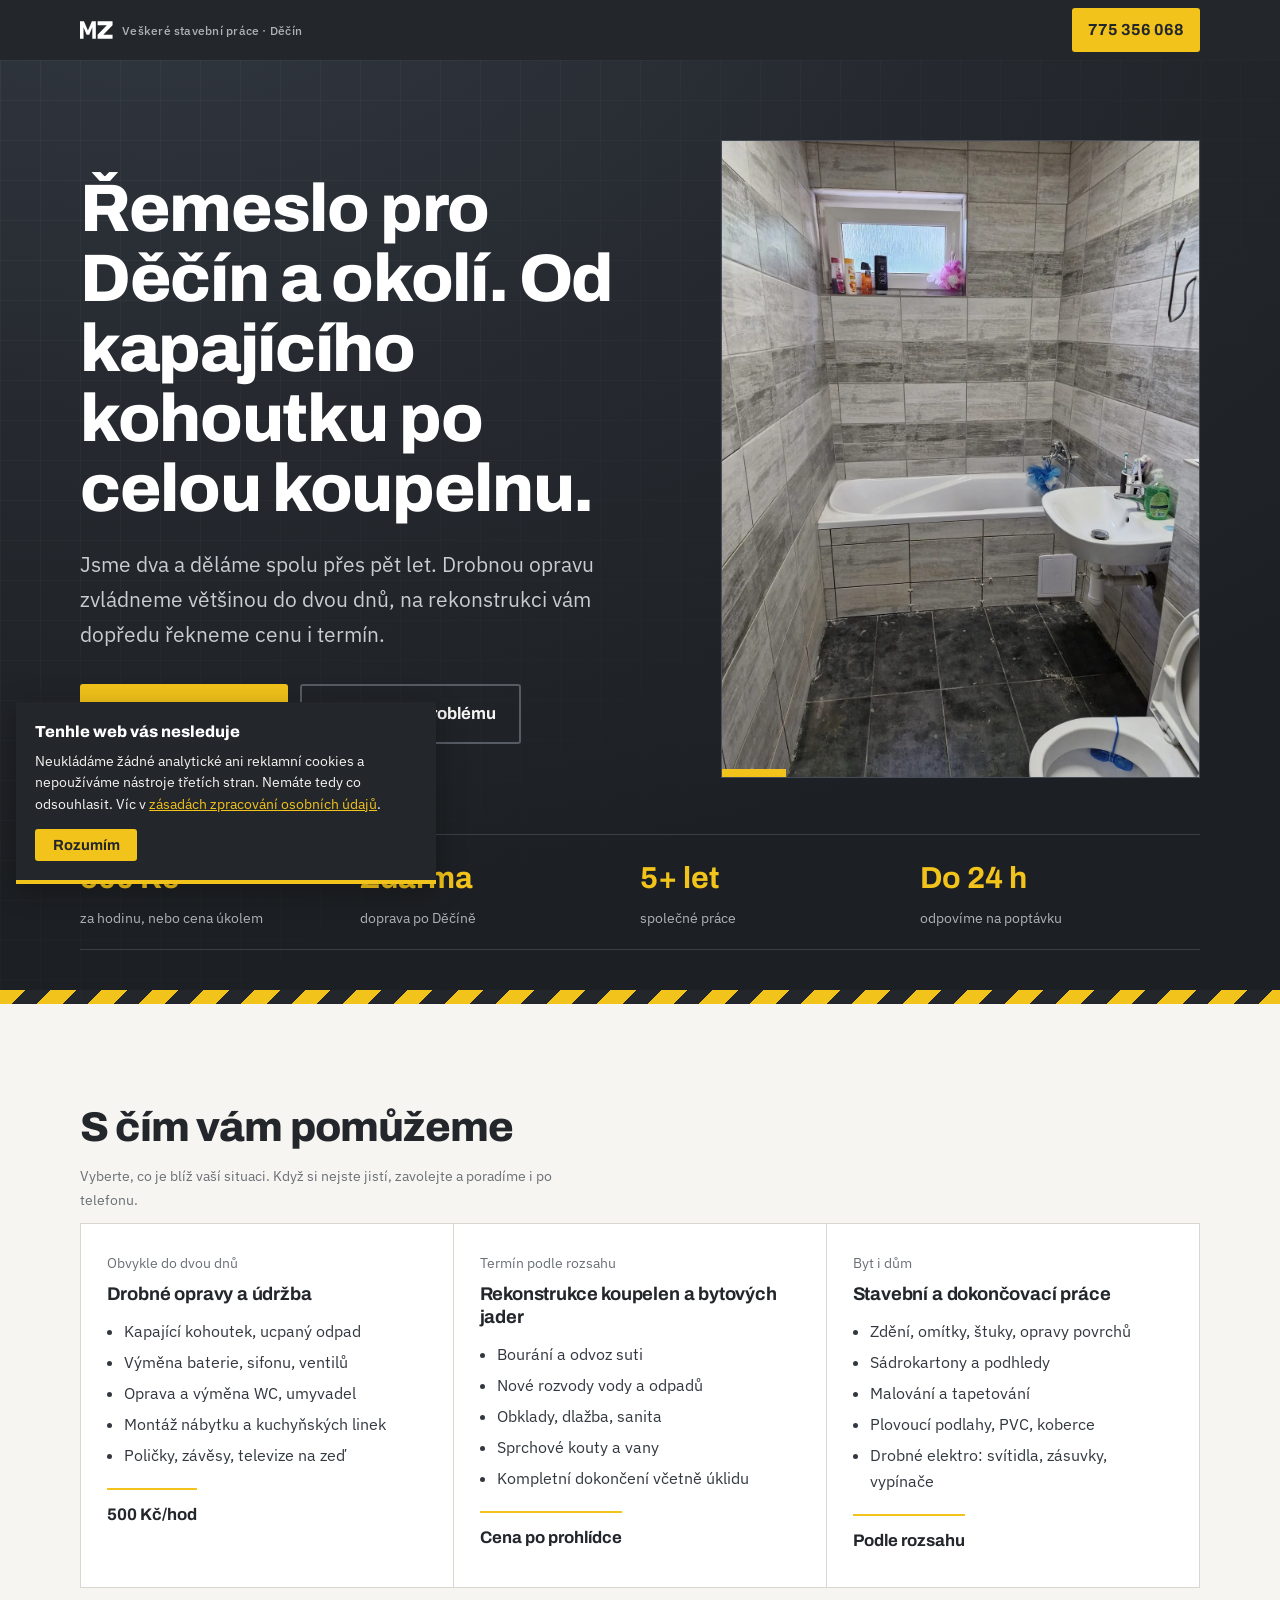
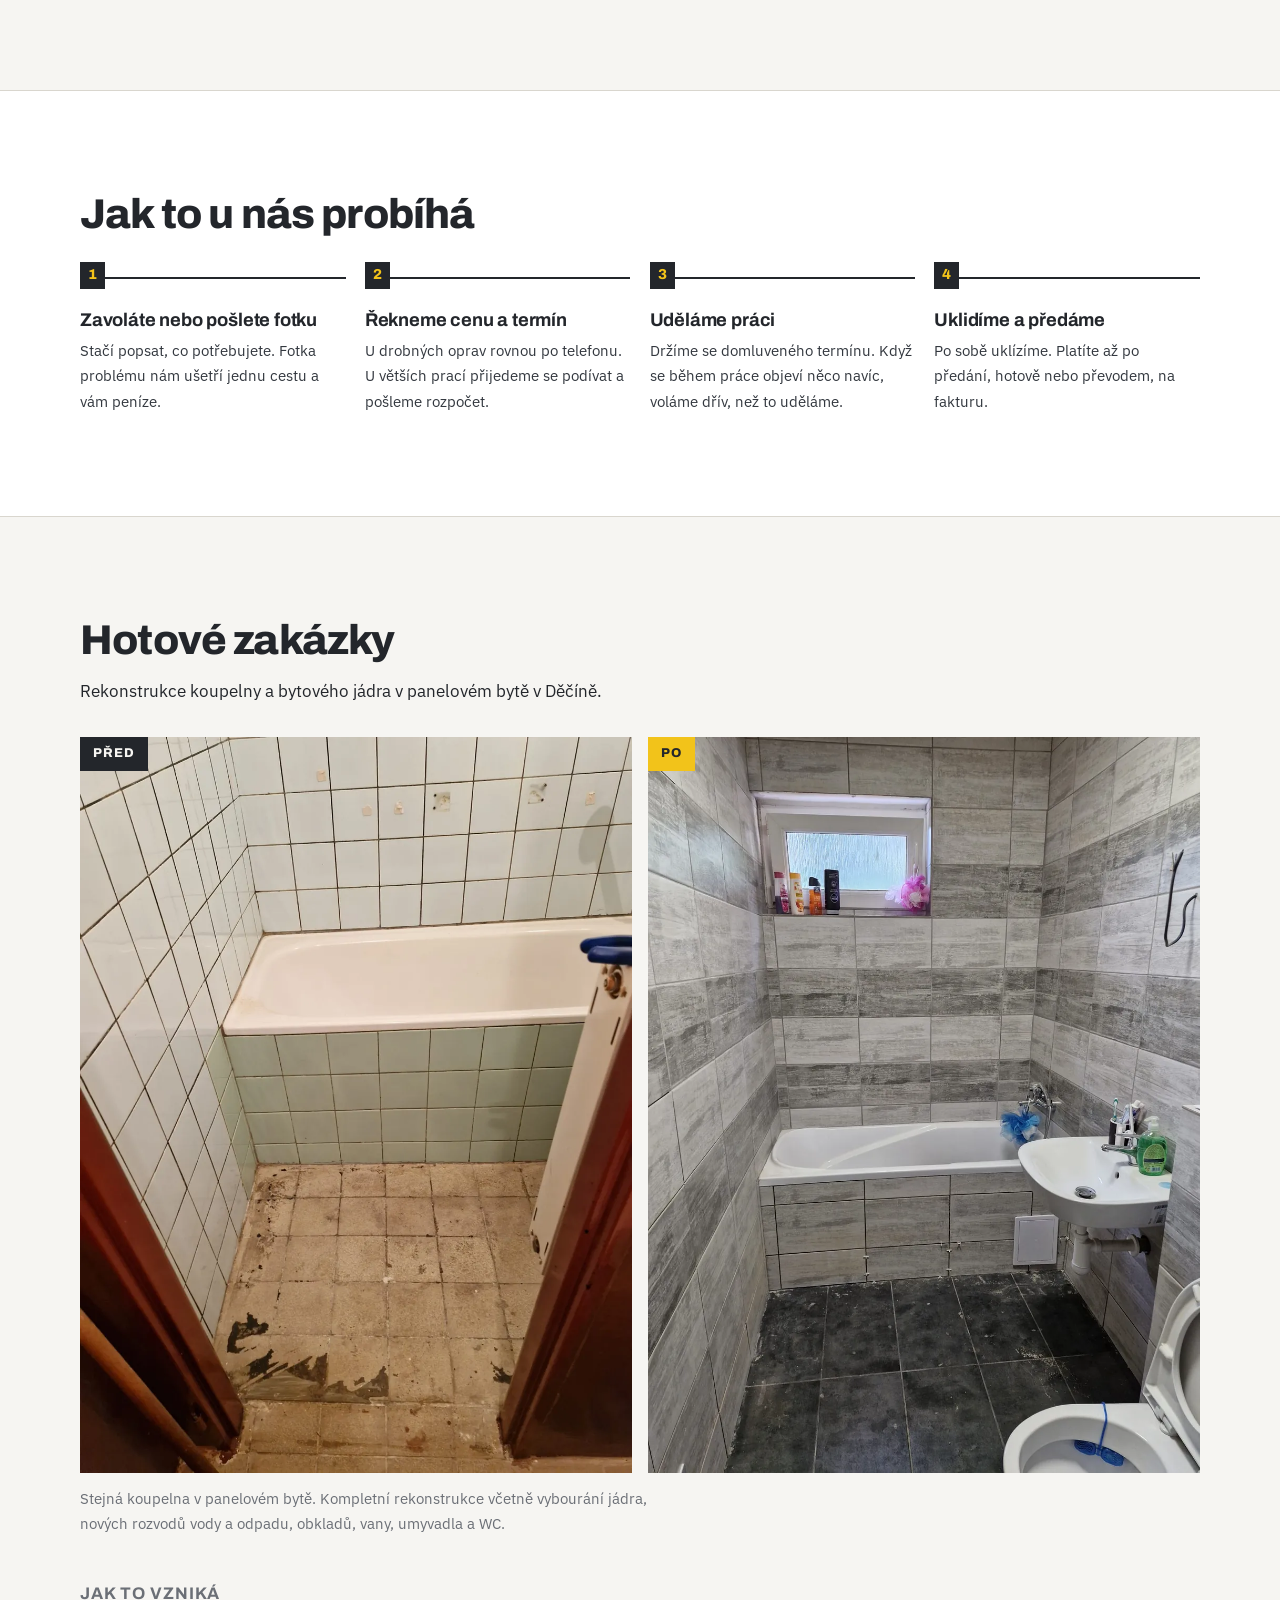
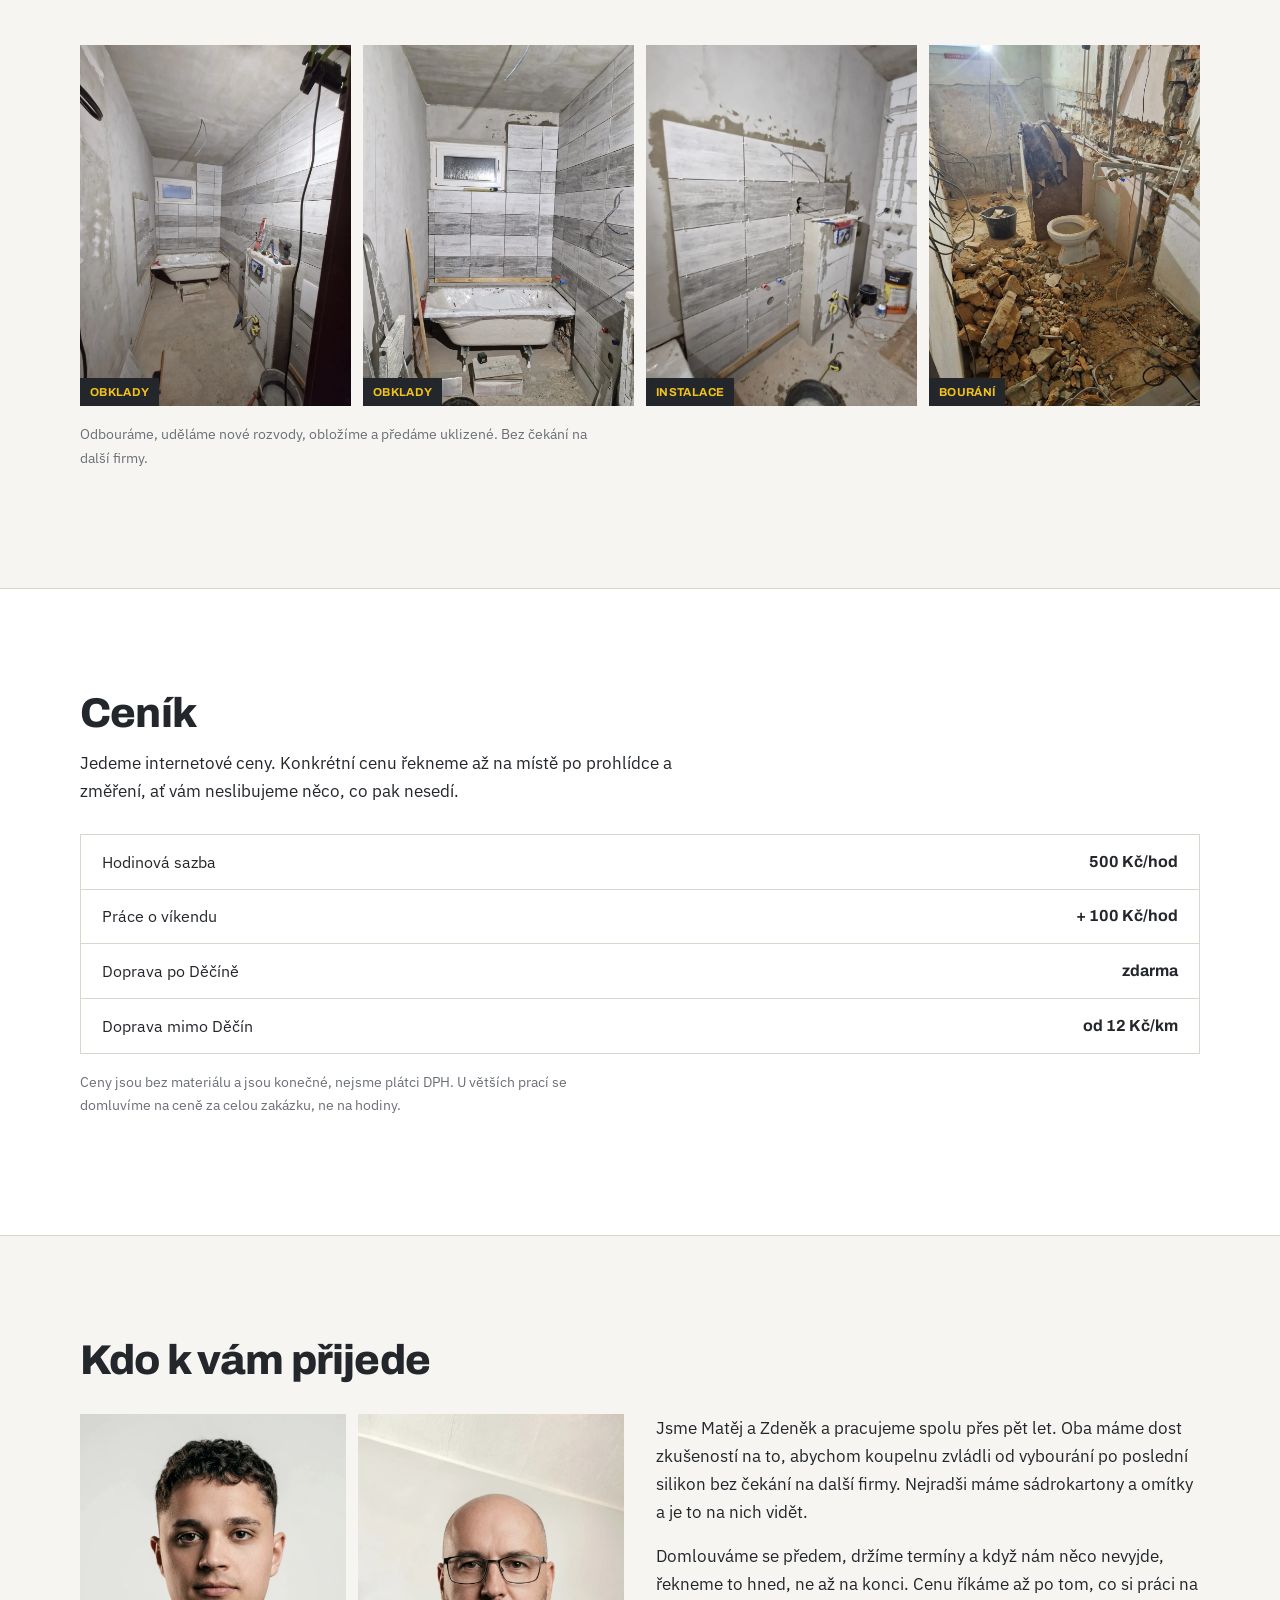
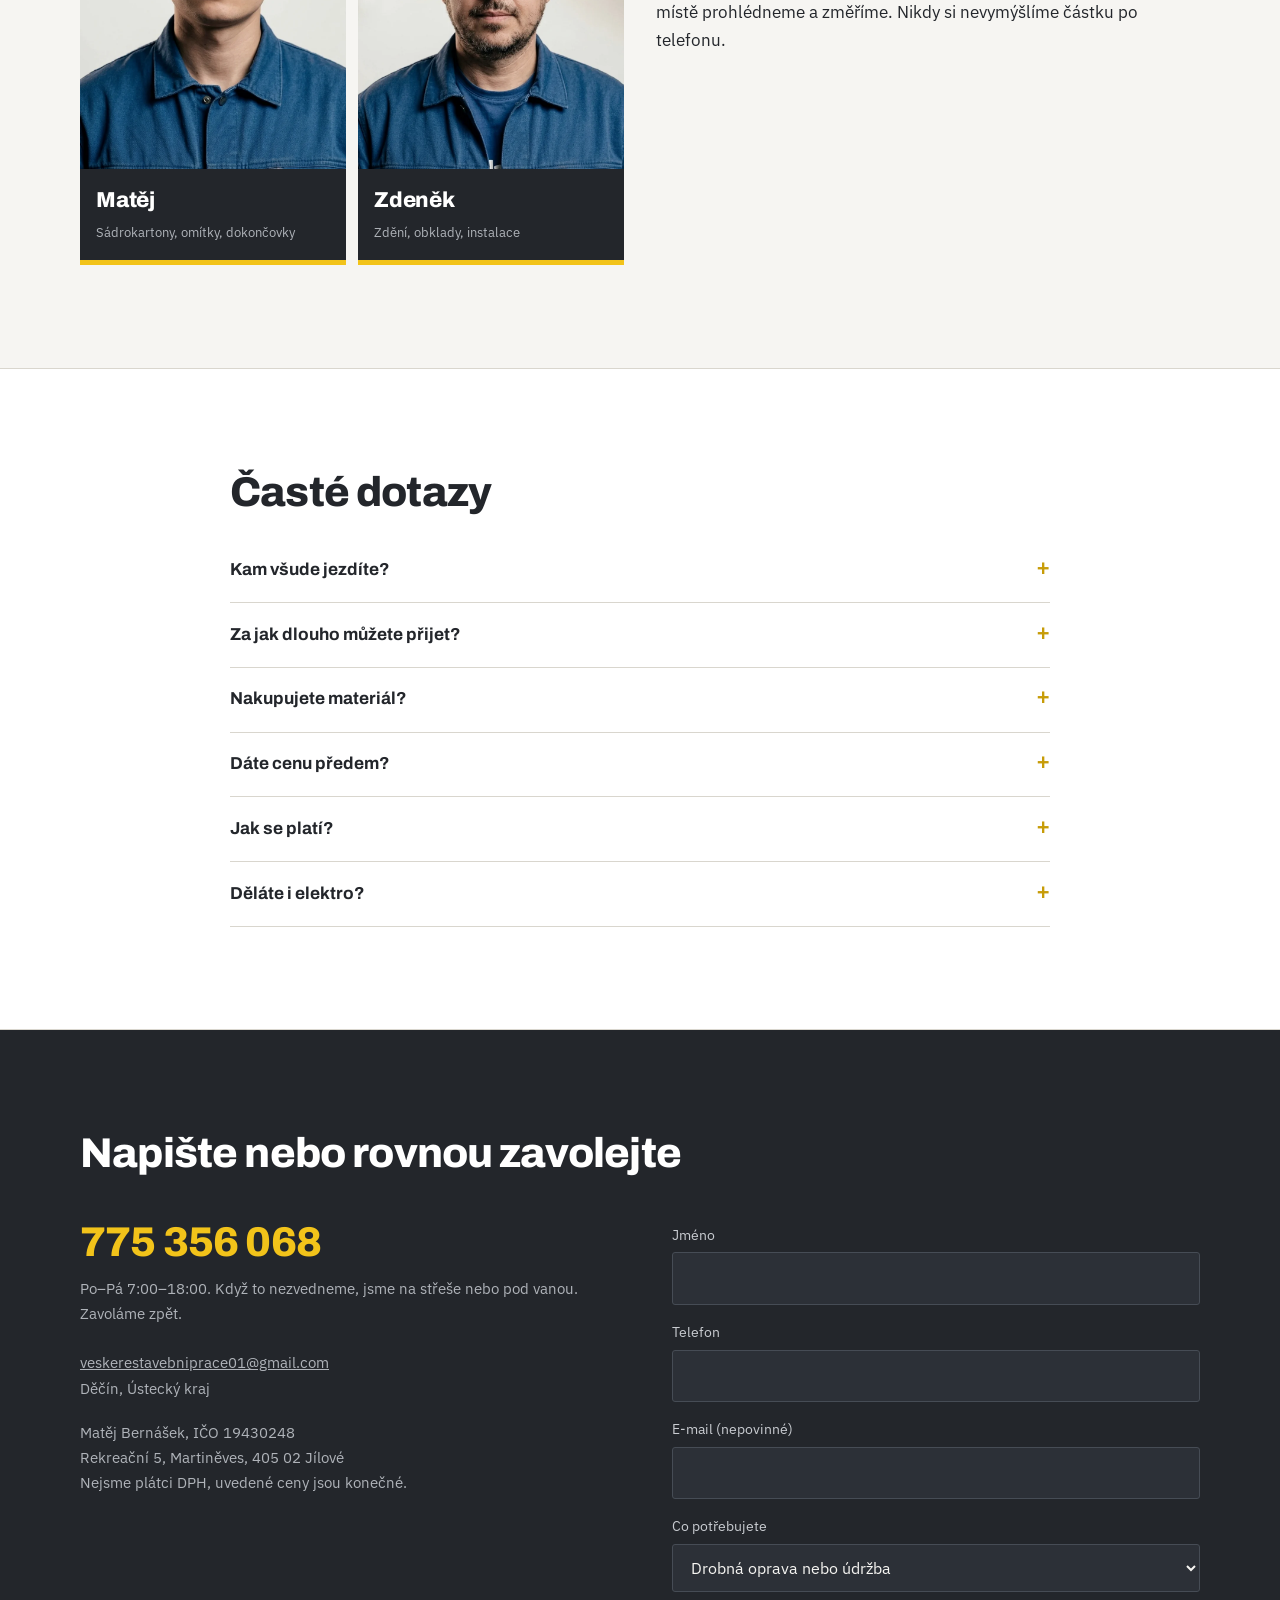
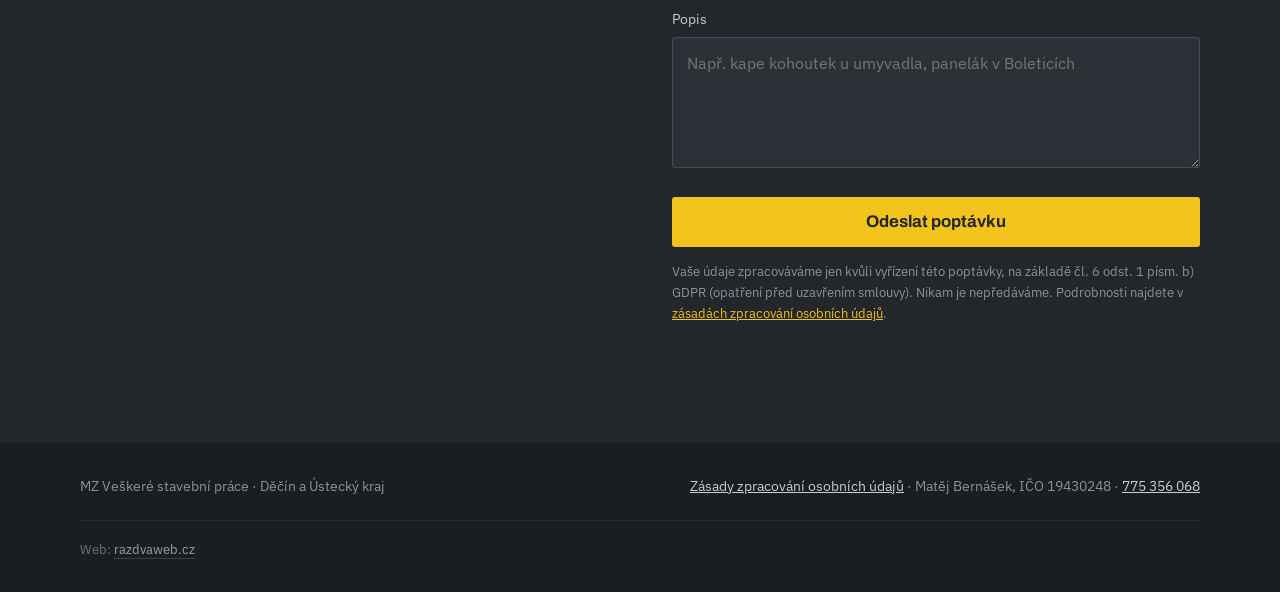
==== index.html @ ae59d82b "portrety Matěje a Zdeňka do sekce Kdo k vám přijede Co-Authored-By: Claude Sonnet 5 <noreply@anthrop" ====
<!DOCTYPE html>
<html lang="cs">
<head>
<meta charset="utf-8">
<meta name="viewport" content="width=device-width, initial-scale=1">
<title>Zedník, instalatér a údržbář Děčín | MZ – Veškeré stavební práce</title>
<meta name="description" content="Dvoučlenná parta z Děčína. Drobné opravy do 24 hodin i kompletní rekonstrukce koupelen a bytových jader. 500 Kč/hod, doprava po Děčíně zdarma. Volejte 775 356 068.">
<meta property="og:type" content="website">
<meta property="og:locale" content="cs_CZ">
<meta property="og:title" content="Zedník, instalatér a údržbář Děčín | MZ">
<meta property="og:description" content="Drobné opravy do dvou dnů i celé rekonstrukce koupelen. Děčín a okolí. 500 Kč/hod.">
<meta property="og:site_name" content="MZ — Veškeré stavební práce">
<meta property="og:image" content="img/og.jpg">
<!-- po nasazení na ostrou doménu: og:image a og:url na absolutní URL -->
<link rel="icon" href="favicon.svg" type="image/svg+xml">
<link rel="preload" href="fonts/Archivo-800-latin-ext.woff2" as="font" type="font/woff2" crossorigin>
<link rel="preload" href="fonts/IBMPlexSans-400-latin-ext.woff2" as="font" type="font/woff2" crossorigin>
<link rel="stylesheet" href="fonts.css">
<style>
:root{
  --graphite:#23262B;
  --graphite-2:#33383F;
  --paper:#F6F5F2;
  --white:#FFFFFF;
  --rule:#F2C31A;
  --rule-dark:#C79C08;
  --pencil:#6B6F76;
  --line:#D9D6CE;
  --measure: 66ch;
}
*{box-sizing:border-box}
html{scroll-behavior:smooth}
@media (prefers-reduced-motion:reduce){html{scroll-behavior:auto}*{transition:none!important}}
body{
  margin:0;
  background:var(--paper);
  color:var(--graphite);
  font-family:"IBM Plex Sans",system-ui,sans-serif;
  font-size:17px;
  line-height:1.65;
  -webkit-font-smoothing:antialiased;
}
h1,h2,h3,.display{font-family:"Archivo",system-ui,sans-serif;font-weight:800;letter-spacing:-.02em;line-height:1.04;margin:0}
h1{font-size:clamp(2.3rem,7vw,4.2rem)}
h2{font-size:clamp(1.7rem,4.2vw,2.6rem)}
h3{font-size:1.15rem;font-weight:700;letter-spacing:-.01em;line-height:1.25}
p{margin:0 0 1rem;max-width:var(--measure)}
a{color:inherit}
.wrap{width:min(1120px,100% - 2.5rem);margin-inline:auto}
section{padding:clamp(3.5rem,8vw,6.5rem) 0}

/* --- hlavička --- */
.top{position:sticky;top:0;z-index:40;background:var(--graphite);color:var(--paper)}
.top .wrap{display:flex;align-items:center;justify-content:space-between;gap:1rem;min-height:60px}
.mark{font-family:"Archivo";font-weight:800;font-size:1.2rem;letter-spacing:.06em;display:flex;align-items:center;gap:.6rem;text-decoration:none}
.mark .logo{height:22px;width:auto;display:block}
.mark small{font-family:"IBM Plex Sans";font-weight:500;font-size:.72rem;letter-spacing:.02em;color:#AFB3B9;display:none}
@media(min-width:720px){.mark small{display:block}}
.tel-top{
  background:var(--rule);color:var(--graphite);text-decoration:none;
  font-family:"Archivo";font-weight:700;font-size:1rem;
  padding:.55rem 1rem;border-radius:3px;white-space:nowrap;
}
.tel-top:hover{background:#FFD638}

/* --- hero --- */
.hero{
  color:var(--paper);padding-top:clamp(3rem,7vw,5rem);padding-bottom:0;position:relative;overflow:hidden;
  background:
    radial-gradient(130% 100% at 12% -10%, #313740 0%, #262A30 45%, #1C1F23 100%),
    var(--graphite);
}
/* jemná rastrová mřížka, aby plocha nebyla mrtvá */
.hero::before{
  content:"";position:absolute;inset:0;pointer-events:none;
  background-image:
    repeating-linear-gradient(to right, rgba(255,255,255,.045) 0 1px, transparent 1px 40px),
    repeating-linear-gradient(to bottom, rgba(255,255,255,.045) 0 1px, transparent 1px 40px);
  -webkit-mask-image:linear-gradient(to bottom right, rgba(0,0,0,.9), transparent 78%);
  mask-image:linear-gradient(to bottom right, rgba(0,0,0,.9), transparent 78%);
}
.hero .wrap{position:relative;z-index:1}
.hero-inner{display:grid;gap:2.5rem;align-items:center}
@media(min-width:960px){.hero-inner.s-foto{grid-template-columns:1.1fr .9fr;gap:3.5rem}}
.hero h1{color:var(--white);max-width:17ch}

/* deska na hlavní fotku; dokud fotka chybí, drží ji podkresba */
.plate{
  position:relative;aspect-ratio:4/5;min-height:280px;
  border:1px solid #454B54;
  background-image:
    url('img/hero.webp'),
    repeating-linear-gradient(to right, rgba(242,195,26,.10) 0 1px, transparent 1px 56px),
    repeating-linear-gradient(to bottom, rgba(242,195,26,.10) 0 1px, transparent 1px 56px),
    linear-gradient(160deg,#2B3038 0%,#1E2126 100%);
  background-size:cover,auto,auto,auto;
  background-position:center;
  background-repeat:no-repeat,repeat,repeat,no-repeat;
}
/* žlutý roh — jediná ozdoba, drží pohled na desce */
.plate::after{
  content:"";position:absolute;left:0;bottom:0;width:64px;height:8px;background:var(--rule);
}

@media(min-width:960px){.plate{aspect-ratio:3/4}}
.hero .lede{color:#C9CCD1;font-size:clamp(1.05rem,2.2vw,1.32rem);margin-top:1.5rem;max-width:52ch}
.actions{display:flex;flex-wrap:wrap;gap:.75rem;margin-top:2rem}
.btn{
  display:inline-flex;align-items:center;gap:.55rem;text-decoration:none;
  font-family:"Archivo";font-weight:700;font-size:1.05rem;
  padding:.9rem 1.4rem;border-radius:3px;border:2px solid transparent;
}
.btn-primary{background:var(--rule);color:var(--graphite)}
.btn-primary:hover{background:#FFD638}
.btn-ghost{border-color:#565C64;color:var(--paper)}
.btn-ghost:hover{border-color:var(--paper)}
.facts{
  display:flex;flex-wrap:wrap;gap:0;margin-top:3.5rem;
  border-top:1px solid #3B4048;
}
.facts div{
  flex:1 1 190px;padding:1.1rem 1.2rem 1.1rem 0;border-bottom:1px solid #3B4048;
}
.facts b{display:block;font-family:"Archivo";font-weight:700;font-size:clamp(1.45rem,3vw,1.9rem);color:var(--rule)}
.facts span{font-size:.9rem;color:#AFB3B9}
.hero-strip{height:14px;background:repeating-linear-gradient(135deg,var(--rule) 0 18px,var(--graphite) 18px 36px);margin-top:2.5rem}

/* --- triáž --- */
.paths{display:grid;gap:1px;background:var(--line);border:1px solid var(--line)}
@media(min-width:860px){.paths{grid-template-columns:repeat(3,1fr)}}
.path{background:var(--white);padding:1.8rem 1.6rem 2rem}
.path .tag{font-size:.85rem;color:var(--pencil);margin-bottom:.5rem}
.path h3{margin-bottom:.8rem}
.path ul{margin:0 0 1.2rem;padding-left:1.1rem;color:var(--graphite-2);font-size:.97rem}
.path li{margin-bottom:.35rem}
.path .price{font-family:"Archivo";font-weight:700;font-size:1.05rem;border-top:2px solid var(--rule);padding-top:.7rem;display:inline-block}

/* --- postup --- */
.steps{counter-reset:s;display:grid;gap:1.6rem;margin-top:2.5rem}
@media(min-width:800px){.steps{grid-template-columns:repeat(4,1fr);gap:1.2rem}}
.step{counter-increment:s;padding-top:1rem;border-top:2px solid var(--graphite);position:relative}
.step::before{
  content:counter(s);font-family:"Archivo";font-weight:800;font-size:.9rem;
  background:var(--graphite);color:var(--rule);
  padding:.1rem .5rem;position:absolute;top:-1.05rem;left:0;
}
.step h3{margin:.9rem 0 .4rem}
.step p{font-size:.95rem;color:var(--graphite-2);margin:0}

/* --- fotky --- */
.ba{display:grid;grid-template-columns:1fr 1fr;gap:.6rem;margin-top:2rem}
@media(min-width:760px){.ba{gap:1rem}}
.ba figure{position:relative;margin:0;overflow:hidden;background:#E7E4DC}
.ba img{display:block;width:100%;aspect-ratio:3/4;object-fit:cover}
.ba figcaption{
  position:absolute;left:0;top:0;
  font-family:"Archivo";font-weight:800;font-size:.8rem;letter-spacing:.08em;
  text-transform:uppercase;padding:.4rem .8rem;
}
.ba .pred figcaption{background:var(--graphite);color:var(--paper)}
.ba .po figcaption{background:var(--rule);color:var(--graphite)}
.ba-popis{font-size:.92rem;color:var(--pencil);margin-top:.9rem}
.gallery{display:grid;grid-template-columns:repeat(2,1fr);gap:.6rem;margin-top:2.5rem}
@media(min-width:760px){.gallery{grid-template-columns:repeat(4,1fr);gap:.75rem}}
.shot{position:relative;margin:0;background:#E7E4DC;overflow:hidden}
.shot img{display:block;width:100%;aspect-ratio:3/4;object-fit:cover}
.shot figcaption{
  position:absolute;left:0;bottom:0;
  background:var(--graphite);color:var(--rule);
  font-family:"Archivo";font-weight:700;font-size:.72rem;letter-spacing:.04em;
  text-transform:uppercase;padding:.3rem .6rem;
}

/* --- ceník --- */
.pricing{background:var(--white);border:1px solid var(--line)}
.pricing table{width:100%;border-collapse:collapse;font-size:1rem}
.pricing td{padding:.85rem 1.3rem;border-bottom:1px solid var(--line)}
.pricing tr:last-child td{border-bottom:none}
.pricing td:last-child{text-align:right;font-family:"Archivo";font-weight:700;white-space:nowrap}
.pricing tr:hover{background:#FBFAF7}
.note{font-size:.9rem;color:var(--pencil);margin-top:1rem}

/* --- o nás --- */
.crew{display:grid;gap:2rem;align-items:start}
@media(min-width:820px){.crew{grid-template-columns:1fr 1fr}}
.portraits{display:grid;grid-template-columns:1fr 1fr;gap:.75rem}
.portrait{background:var(--graphite);color:var(--paper);border-bottom:5px solid var(--rule);overflow:hidden}
.portrait img{display:block;width:100%;aspect-ratio:3/4;object-fit:cover}
.portrait .jm{padding:.9rem 1rem 1.2rem}
.portrait b{display:block;font-family:"Archivo";font-weight:800;font-size:1.35rem;color:var(--white);letter-spacing:-.01em}
.portrait span{display:block;font-size:.82rem;color:#AFB3B9;margin-top:.3rem;line-height:1.35}

/* --- faq --- */
details{border-bottom:1px solid var(--line);padding:1.1rem 0}
details summary{font-family:"Archivo";font-weight:700;font-size:1.08rem;cursor:pointer;list-style:none;display:flex;justify-content:space-between;gap:1rem}
details summary::-webkit-details-marker{display:none}
details summary::after{content:"+";color:var(--rule-dark);font-size:1.4rem;line-height:1}
details[open] summary::after{content:"–"}
details p{margin:.8rem 0 0;color:var(--graphite-2);font-size:.97rem}

/* --- kontakt --- */
.contact{background:var(--graphite);color:var(--paper)}
.contact h2{color:var(--white)}
.contact-grid{display:grid;gap:2.5rem;margin-top:2rem}
@media(min-width:860px){.contact-grid{grid-template-columns:1fr 1fr;gap:4rem}}
.contact a.big{
  display:block;font-family:"Archivo";font-weight:800;
  font-size:clamp(1.9rem,5vw,2.6rem);color:var(--rule);text-decoration:none;letter-spacing:-.02em;
}
.contact a.big:hover{text-decoration:underline}
.contact .sub{color:#AFB3B9;font-size:.95rem}
label{display:block;font-size:.88rem;color:#C9CCD1;margin:1rem 0 .35rem}
input,textarea,select{
  width:100%;padding:.75rem .85rem;font:inherit;font-size:1rem;
  background:#2C3037;border:1px solid #464C55;border-radius:3px;color:var(--paper);
}
input:focus,textarea:focus,select:focus{outline:2px solid var(--rule);outline-offset:1px;border-color:transparent}
button{
  margin-top:1.3rem;width:100%;padding:.95rem;border:none;border-radius:3px;
  background:var(--rule);color:var(--graphite);font-family:"Archivo";font-weight:700;font-size:1.05rem;cursor:pointer;
}
button:hover{background:#FFD638}
.gdpr{font-size:.8rem;color:#8E939A;margin-top:.9rem}
.hp{position:absolute!important;left:-9999px;width:1px;height:1px;opacity:0}

footer{background:#1A1D21;color:#8E939A;font-size:.87rem;padding:2rem 0}
footer .wrap{display:flex;flex-wrap:wrap;gap:1rem;justify-content:space-between}
footer a{color:#C9CCD1}
footer .credit{width:100%;padding-top:1.1rem;margin-top:.4rem;border-top:1px solid #2A2E33;font-size:.82rem;color:#6E7379}
footer .credit a{color:#9AA0A7;text-decoration:none;border-bottom:1px solid #3B4048}
footer .credit a:hover{color:var(--rule);border-bottom-color:var(--rule)}


/* sticky volat na mobilu */
.callbar{
  position:fixed;left:0;right:0;bottom:0;z-index:50;display:flex;
  background:var(--rule);color:var(--graphite);text-decoration:none;
  font-family:"Archivo";font-weight:800;font-size:1.1rem;
  align-items:center;justify-content:center;gap:.5rem;padding:.95rem;
  box-shadow:0 -2px 12px rgba(0,0,0,.18);
}
@media(min-width:720px){.callbar{display:none}}
@media(max-width:719px){body{padding-bottom:60px}}
:focus-visible{outline:3px solid var(--rule);outline-offset:2px}
.eyebrow{font-size:.9rem;color:var(--pencil);margin-bottom:.7rem}
/* --- informacni liska o cookies --- */
#cookiebar{
  position:fixed;left:1rem;right:1rem;bottom:1rem;z-index:60;
  max-width:420px;background:var(--graphite);color:var(--paper);
  border-bottom:4px solid var(--rule);
  padding:1.1rem 1.2rem 1.2rem;box-shadow:0 6px 26px rgba(0,0,0,.28);
  font-size:.9rem;line-height:1.5;
}
@media(max-width:719px){#cookiebar{bottom:72px}}
#cookiebar b{font-family:"Archivo";font-weight:800;display:block;margin-bottom:.35rem;color:var(--white);font-size:1rem}
#cookiebar a{color:var(--rule)}
#cookiebar button{
  margin-top:.9rem;width:auto;padding:.5rem 1.1rem;font-size:.92rem;
  background:var(--rule);color:var(--graphite);border:none;border-radius:3px;
  font-family:"Archivo";font-weight:700;cursor:pointer;
}
#cookiebar[hidden]{display:none}

</style>
</head>
<body>

<header class="top">
  <div class="wrap">
    <a href="#" class="mark"><svg class="logo" viewBox="0 0 148 100" xmlns="http://www.w3.org/2000/svg" aria-hidden="true"><path d="M80 10 H148 V28 L106 72 H148 V90 H80 V72 L122 28 H80 Z" fill="#FFFFFF"/><path d="M0 10 H18 L36 52 L54 10 H72 V90 H56 V38 L42 72 H30 L16 38 V90 H0 Z" fill="#FFFFFF"/></svg><small>Veškeré stavební práce · Děčín</small></a>
    <a href="tel:+420775356068" class="tel-top">775 356 068</a>
  </div>
</header>

<section class="hero">
  <div class="wrap">
    <div class="hero-inner s-foto">
      <div>
        <h1>Řemeslo pro Děčín a okolí. Od kapajícího kohoutku po celou koupelnu.</h1>
        <p class="lede">Jsme dva a děláme spolu přes pět let. Drobnou opravu zvládneme většinou do dvou dnů, na rekonstrukci vám dopředu řekneme cenu i termín.</p>
        <div class="actions">
          <a href="tel:+420775356068" class="btn btn-primary">Zavolat 775 356 068</a>
          <a href="#poptavka" class="btn btn-ghost">Poslat fotku problému</a>
        </div>
      </div>
      <div class="plate"></div>
    </div>
    <div class="facts">
      <div><b>500 Kč</b><span>za hodinu, nebo cena úkolem</span></div>
      <div><b>Zdarma</b><span>doprava po Děčíně</span></div>
      <div><b>5+ let</b><span>společné práce</span></div>
      <div><b>Do 24 h</b><span>odpovíme na poptávku</span></div>
    </div>
  </div>
  <div class="hero-strip" aria-hidden="true"></div>
</section>

<section>
  <div class="wrap">
    <h2>S čím vám pomůžeme</h2>
    <p class="eyebrow" style="margin-top:.9rem">Vyberte, co je blíž vaší situaci. Když si nejste jistí, zavolejte a poradíme i po telefonu.</p>
    <div class="paths">
      <div class="path">
        <div class="tag">Obvykle do dvou dnů</div>
        <h3>Drobné opravy a údržba</h3>
        <ul>
          <li>Kapající kohoutek, ucpaný odpad</li>
          <li>Výměna baterie, sifonu, ventilů</li>
          <li>Oprava a výměna WC, umyvadel</li>
          <li>Montáž nábytku a kuchyňských linek</li>
          <li>Poličky, závěsy, televize na zeď</li>
        </ul>
        <span class="price">500 Kč/hod</span>
      </div>
      <div class="path">
        <div class="tag">Termín podle rozsahu</div>
        <h3>Rekonstrukce koupelen a bytových jader</h3>
        <ul>
          <li>Bourání a odvoz suti</li>
          <li>Nové rozvody vody a odpadů</li>
          <li>Obklady, dlažba, sanita</li>
          <li>Sprchové kouty a vany</li>
          <li>Kompletní dokončení včetně úklidu</li>
        </ul>
        <span class="price">Cena po prohlídce</span>
      </div>
      <div class="path">
        <div class="tag">Byt i dům</div>
        <h3>Stavební a dokončovací práce</h3>
        <ul>
          <li>Zdění, omítky, štuky, opravy povrchů</li>
          <li>Sádrokartony a podhledy</li>
          <li>Malování a tapetování</li>
          <li>Plovoucí podlahy, PVC, koberce</li>
          <li>Drobné elektro: svítidla, zásuvky, vypínače</li>
        </ul>
        <span class="price">Podle rozsahu</span>
      </div>
    </div>
  </div>
</section>

<section style="background:var(--white);border-block:1px solid var(--line)">
  <div class="wrap">
    <h2>Jak to u nás probíhá</h2>
    <div class="steps">
      <div class="step">
        <h3>Zavoláte nebo pošlete fotku</h3>
        <p>Stačí popsat, co potřebujete. Fotka problému nám ušetří jednu cestu a vám peníze.</p>
      </div>
      <div class="step">
        <h3>Řekneme cenu a termín</h3>
        <p>U drobných oprav rovnou po telefonu. U větších prací přijedeme se podívat a pošleme rozpočet.</p>
      </div>
      <div class="step">
        <h3>Uděláme práci</h3>
        <p>Držíme se domluveného termínu. Když se během práce objeví něco navíc, voláme dřív, než to uděláme.</p>
      </div>
      <div class="step">
        <h3>Uklidíme a předáme</h3>
        <p>Po sobě uklízíme. Platíte až po předání, hotově nebo převodem, na fakturu.</p>
      </div>
    </div>
  </div>
</section>

<section>
  <div class="wrap">
    <h2>Hotové zakázky</h2>
    <p style="margin-top:.9rem">Rekonstrukce koupelny a bytového jádra v panelovém bytě v Děčíně.</p>
    <div class="ba">
      <figure class="pred"><img src="img/koupelna-pred-rekonstrukci.webp" alt="Koupelna v panelovém bytě před rekonstrukcí — původní obklady a vana" loading="lazy"><figcaption>Před</figcaption></figure>
      <figure class="po"><img src="img/koupelna-po-rekonstrukci.webp" alt="Stejná koupelna po kompletní rekonstrukci — nové obklady, vana a umyvadlo" loading="lazy"><figcaption>Po</figcaption></figure>
    </div>
    <p class="ba-popis">Stejná koupelna v panelovém bytě. Kompletní rekonstrukce včetně vybourání jádra, nových rozvodů vody a odpadu, obkladů, vany, umyvadla a WC.</p>

    <h3 style="margin-top:3rem;font-size:1.05rem;letter-spacing:.06em;text-transform:uppercase;color:var(--pencil)">Jak to vzniká</h3>
    <div class="gallery">
      <figure class="shot"><img src="img/obkladani-koupelny.webp" alt="Obkládání koupelny velkoformátovým obkladem" loading="lazy"><figcaption>Obklady</figcaption></figure>
      <figure class="shot"><img src="img/usazena-vana-a-obklad.webp" alt="Usazená vana a dokončený obklad stěny" loading="lazy"><figcaption>Obklady</figcaption></figure>
      <figure class="shot"><img src="img/predstena-podomitkova-nadrzka.webp" alt="Předstěna pro podomítkovou nádržku a nové rozvody" loading="lazy"><figcaption>Instalace</figcaption></figure>
      <figure class="shot"><img src="img/bourani-bytoveho-jadra.webp" alt="Vybourané bytové jádro připravené na nové rozvody" loading="lazy"><figcaption>Bourání</figcaption></figure>
    </div>
    <p class="note">Odbouráme, uděláme nové rozvody, obložíme a předáme uklizené. Bez čekání na další firmy.</p>
  </div>
</section>

<section style="background:var(--white);border-block:1px solid var(--line)">
  <div class="wrap">
    <h2>Ceník</h2>
    <p style="margin-top:.9rem">Jedeme internetové ceny. Konkrétní cenu řekneme až na místě po prohlídce a změření, ať vám neslibujeme něco, co pak nesedí.</p>
    <div class="pricing" style="margin-top:1.8rem">
      <table>
        <tbody>
          <tr><td>Hodinová sazba</td><td>500 Kč/hod</td></tr>
          <tr><td>Práce o víkendu</td><td>+ 100 Kč/hod</td></tr>
          <tr><td>Doprava po Děčíně</td><td>zdarma</td></tr>
          <tr><td>Doprava mimo Děčín</td><td>od 12 Kč/km</td></tr>
        </tbody>
      </table>
    </div>
    <p class="note">Ceny jsou bez materiálu a jsou konečné, nejsme plátci DPH. U větších prací se domluvíme na ceně za celou zakázku, ne na hodiny.</p>
  </div>
</section>

<section>
  <div class="wrap">
    <h2>Kdo k vám přijede</h2>
    <div class="crew" style="margin-top:2rem">
      <div class="portraits">
        <div class="portrait"><img src="img/matej.webp" alt="Matěj, řemeslník z MZ Veškeré stavební práce" loading="lazy"><div class="jm"><b>Matěj</b><span>Sádrokartony, omítky, dokončovky</span></div></div>
        <div class="portrait"><img src="img/zdenek.webp" alt="Zdeněk, řemeslník z MZ Veškeré stavební práce" loading="lazy"><div class="jm"><b>Zdeněk</b><span>Zdění, obklady, instalace</span></div></div>
      </div>
      <div>
        <p>Jsme Matěj a Zdeněk a pracujeme spolu přes pět let. Oba máme dost zkušeností na to, abychom koupelnu zvládli od vybourání po poslední silikon bez čekání na další firmy. Nejradši máme sádrokartony a omítky a je to na nich vidět.</p>
        <p>Domlouváme se předem, držíme termíny a když nám něco nevyjde, řekneme to hned, ne až na konci. Cenu říkáme až po tom, co si práci na místě prohlédneme a změříme. Nikdy si nevymýšlíme částku po telefonu.</p>
        
      </div>
    </div>
  </div>
</section>

<section style="background:var(--white);border-block:1px solid var(--line)">
  <div class="wrap" style="max-width:820px">
    <h2>Časté dotazy</h2>
    <div style="margin-top:1.5rem">
      <details><summary>Kam všude jezdíte?</summary><p>Děčín a okolí zhruba do 30 km, tedy Benešov nad Ploučnicí, Česká Kamenice, Jílové nebo Ústí nad Labem. Po Děčíně dopravu neúčtujeme.</p></details>
      <details><summary>Za jak dlouho můžete přijet?</summary><p>Drobné opravy obvykle do dvou pracovních dnů. U rekonstrukcí záleží na rozsahu, termín říkáme při domluvě ceny.</p></details>
      <details><summary>Nakupujete materiál?</summary><p>Můžeme. Buď si materiál koupíte sami podle našeho seznamu, nebo ho zajistíme a naúčtujeme v nákupní ceně.</p></details>
      <details><summary>Dáte cenu předem?</summary><p>U drobných oprav řekneme rozpětí po telefonu. U větších prací přijedeme se podívat a pošleme rozpočet, kterého se pak držíme.</p></details>
      <details><summary>Jak se platí?</summary><p>Až po dokončení a předání práce. Hotově nebo převodem, vždy s dokladem.</p></details>
      <details><summary>Děláte i elektro?</summary><p>Běžné výměny svítidel, zásuvek a vypínačů. U složitějších zásahů do rozvodů doporučíme revizního technika.</p></details>
    </div>
  </div>
</section>

<section class="contact" id="poptavka">
  <div class="wrap">
    <h2>Napište nebo rovnou zavolejte</h2>
    <div class="contact-grid">
      <div>
        <a href="tel:+420775356068" class="big">775 356 068</a>
        <p class="sub">Po–Pá 7:00–18:00. Když to nezvedneme, jsme na střeše nebo pod vanou. Zavoláme zpět.</p>
        <p class="sub" style="margin-top:1.5rem"><a href="mailto:veskerestavebniprace01@gmail.com">veskerestavebniprace01@gmail.com</a><br>Děčín, Ústecký kraj</p>
        <p class="sub" style="margin-top:1.2rem">Matěj Bernášek, IČO 19430248<br>Rekreační 5, Martiněves, 405 02 Jílové<br>Nejsme plátci DPH, uvedené ceny jsou konečné.</p>
      </div>
      <form action="https://api.web3forms.com/submit" method="POST">
        <input type="hidden" name="access_key" value="242c0803-1c4f-4e9f-9463-4d2d2e543fa9">
        <input type="hidden" name="subject" value="Nová poptávka z webu">
        <input type="hidden" name="from_name" value="Web MZ">
        <!-- po převodu domény přepsat na https://veskerestavebniprace.cz/dekujeme.html -->
        <input type="hidden" name="redirect" value="https://mz-stavebn-pr-ce.vercel.app/dekujeme.html">
        <input type="checkbox" name="botcheck" class="hp" tabindex="-1" autocomplete="off">

        <label for="jm">Jméno</label>
        <input id="jm" name="Jméno" type="text" autocomplete="name" required>
        <label for="tl">Telefon</label>
        <input id="tl" name="Telefon" type="tel" autocomplete="tel" required>
        <label for="em">E-mail (nepovinné)</label>
        <input id="em" name="E-mail" type="email" autocomplete="email">
        <label for="ty">Co potřebujete</label>
        <select id="ty" name="Typ práce">
          <option>Drobná oprava nebo údržba</option>
          <option>Rekonstrukce koupelny nebo jádra</option>
          <option>Stavební a dokončovací práce</option>
          <option>Něco jiného</option>
        </select>
        <label for="zp">Popis</label>
        <textarea id="zp" name="Popis" rows="4" placeholder="Např. kape kohoutek u umyvadla, panelák v Boleticích"></textarea>
        <button type="submit">Odeslat poptávku</button>
        <p class="gdpr">Vaše údaje zpracováváme jen kvůli vyřízení této poptávky, na základě čl. 6 odst. 1 písm. b) GDPR (opatření před uzavřením smlouvy). Nikam je nepředáváme. Podrobnosti najdete v <a href="zasady-osobnich-udaju.html" style="color:var(--rule)">zásadách zpracování osobních údajů</a>.</p>
      </form>
    </div>
  </div>
</section>

<footer>
  <div class="wrap">
    <div>MZ Veškeré stavební práce · Děčín a Ústecký kraj</div>
    <div><a href="zasady-osobnich-udaju.html">Zásady zpracování osobních údajů</a> · Matěj Bernášek, IČO 19430248 · <a href="tel:+420775356068">775 356 068</a></div>
    <div class="credit">Web: <a href="https://razdvaweb.cz" target="_blank" rel="noopener">razdvaweb.cz</a></div>
  </div>
</footer>

<a href="tel:+420775356068" class="callbar">Zavolat 775 356 068</a>

<div id="cookiebar" hidden role="note" aria-label="Informace o cookies">
  <b>Tenhle web vás nesleduje</b>
  Neukládáme žádné analytické ani reklamní cookies a nepoužíváme nástroje třetích stran.
  Nemáte tedy co odsouhlasit. Víc v <a href="zasady-osobnich-udaju.html">zásadách zpracování osobních údajů</a>.
  <button type="button" id="cookieok">Rozumím</button>
</div>
<script>
(function(){
  var bar=document.getElementById('cookiebar');
  var btn=document.getElementById('cookieok');
  var KEY='mz-cookiebar-zavreno';
  try{ if(localStorage.getItem(KEY)==='1') return; }catch(e){}
  bar.hidden=false;
  btn.addEventListener('click',function(){
    bar.hidden=true;
    try{ localStorage.setItem(KEY,'1'); }catch(e){}
  });
})();
</script>

</body>
</html>
---- fonts.css ----
@font-face{font-family:'Archivo';font-style:normal;font-weight:500;font-display:swap;src:url('fonts/Archivo-500-latin-ext.woff2') format('woff2');unicode-range:U+0100-02BA, U+02BD-02C5, U+02C7-02CC, U+02CE-02D7, U+02DD-02FF, U+0304, U+0308, U+0329, U+1D00-1DBF, U+1E00-1E9F, U+1EF2-1EFF, U+2020, U+20A0-20AB, U+20AD-20C0, U+2113, U+2C60-2C7F, U+A720-A7FF;}
@font-face{font-family:'Archivo';font-style:normal;font-weight:500;font-display:swap;src:url('fonts/Archivo-500-latin.woff2') format('woff2');unicode-range:U+0000-00FF, U+0131, U+0152-0153, U+02BB-02BC, U+02C6, U+02DA, U+02DC, U+0304, U+0308, U+0329, U+2000-206F, U+20AC, U+2122, U+2191, U+2193, U+2212, U+2215, U+FEFF, U+FFFD;}
@font-face{font-family:'Archivo';font-style:normal;font-weight:700;font-display:swap;src:url('fonts/Archivo-700-latin-ext.woff2') format('woff2');unicode-range:U+0100-02BA, U+02BD-02C5, U+02C7-02CC, U+02CE-02D7, U+02DD-02FF, U+0304, U+0308, U+0329, U+1D00-1DBF, U+1E00-1E9F, U+1EF2-1EFF, U+2020, U+20A0-20AB, U+20AD-20C0, U+2113, U+2C60-2C7F, U+A720-A7FF;}
@font-face{font-family:'Archivo';font-style:normal;font-weight:700;font-display:swap;src:url('fonts/Archivo-700-latin.woff2') format('woff2');unicode-range:U+0000-00FF, U+0131, U+0152-0153, U+02BB-02BC, U+02C6, U+02DA, U+02DC, U+0304, U+0308, U+0329, U+2000-206F, U+20AC, U+2122, U+2191, U+2193, U+2212, U+2215, U+FEFF, U+FFFD;}
@font-face{font-family:'Archivo';font-style:normal;font-weight:800;font-display:swap;src:url('fonts/Archivo-800-latin-ext.woff2') format('woff2');unicode-range:U+0100-02BA, U+02BD-02C5, U+02C7-02CC, U+02CE-02D7, U+02DD-02FF, U+0304, U+0308, U+0329, U+1D00-1DBF, U+1E00-1E9F, U+1EF2-1EFF, U+2020, U+20A0-20AB, U+20AD-20C0, U+2113, U+2C60-2C7F, U+A720-A7FF;}
@font-face{font-family:'Archivo';font-style:normal;font-weight:800;font-display:swap;src:url('fonts/Archivo-800-latin.woff2') format('woff2');unicode-range:U+0000-00FF, U+0131, U+0152-0153, U+02BB-02BC, U+02C6, U+02DA, U+02DC, U+0304, U+0308, U+0329, U+2000-206F, U+20AC, U+2122, U+2191, U+2193, U+2212, U+2215, U+FEFF, U+FFFD;}
@font-face{font-family:'IBM Plex Sans';font-style:normal;font-weight:400;font-display:swap;src:url('fonts/IBMPlexSans-400-latin-ext.woff2') format('woff2');unicode-range:U+0100-02BA, U+02BD-02C5, U+02C7-02CC, U+02CE-02D7, U+02DD-02FF, U+0304, U+0308, U+0329, U+1D00-1DBF, U+1E00-1E9F, U+1EF2-1EFF, U+2020, U+20A0-20AB, U+20AD-20C0, U+2113, U+2C60-2C7F, U+A720-A7FF;}
@font-face{font-family:'IBM Plex Sans';font-style:normal;font-weight:400;font-display:swap;src:url('fonts/IBMPlexSans-400-latin.woff2') format('woff2');unicode-range:U+0000-00FF, U+0131, U+0152-0153, U+02BB-02BC, U+02C6, U+02DA, U+02DC, U+0304, U+0308, U+0329, U+2000-206F, U+20AC, U+2122, U+2191, U+2193, U+2212, U+2215, U+FEFF, U+FFFD;}
@font-face{font-family:'IBM Plex Sans';font-style:normal;font-weight:500;font-display:swap;src:url('fonts/IBMPlexSans-500-latin-ext.woff2') format('woff2');unicode-range:U+0100-02BA, U+02BD-02C5, U+02C7-02CC, U+02CE-02D7, U+02DD-02FF, U+0304, U+0308, U+0329, U+1D00-1DBF, U+1E00-1E9F, U+1EF2-1EFF, U+2020, U+20A0-20AB, U+20AD-20C0, U+2113, U+2C60-2C7F, U+A720-A7FF;}
@font-face{font-family:'IBM Plex Sans';font-style:normal;font-weight:500;font-display:swap;src:url('fonts/IBMPlexSans-500-latin.woff2') format('woff2');unicode-range:U+0000-00FF, U+0131, U+0152-0153, U+02BB-02BC, U+02C6, U+02DA, U+02DC, U+0304, U+0308, U+0329, U+2000-206F, U+20AC, U+2122, U+2191, U+2193, U+2212, U+2215, U+FEFF, U+FFFD;}
@font-face{font-family:'IBM Plex Sans';font-style:normal;font-weight:600;font-display:swap;src:url('fonts/IBMPlexSans-600-latin-ext.woff2') format('woff2');unicode-range:U+0100-02BA, U+02BD-02C5, U+02C7-02CC, U+02CE-02D7, U+02DD-02FF, U+0304, U+0308, U+0329, U+1D00-1DBF, U+1E00-1E9F, U+1EF2-1EFF, U+2020, U+20A0-20AB, U+20AD-20C0, U+2113, U+2C60-2C7F, U+A720-A7FF;}
@font-face{font-family:'IBM Plex Sans';font-style:normal;font-weight:600;font-display:swap;src:url('fonts/IBMPlexSans-600-latin.woff2') format('woff2');unicode-range:U+0000-00FF, U+0131, U+0152-0153, U+02BB-02BC, U+02C6, U+02DA, U+02DC, U+0304, U+0308, U+0329, U+2000-206F, U+20AC, U+2122, U+2191, U+2193, U+2212, U+2215, U+FEFF, U+FFFD;}
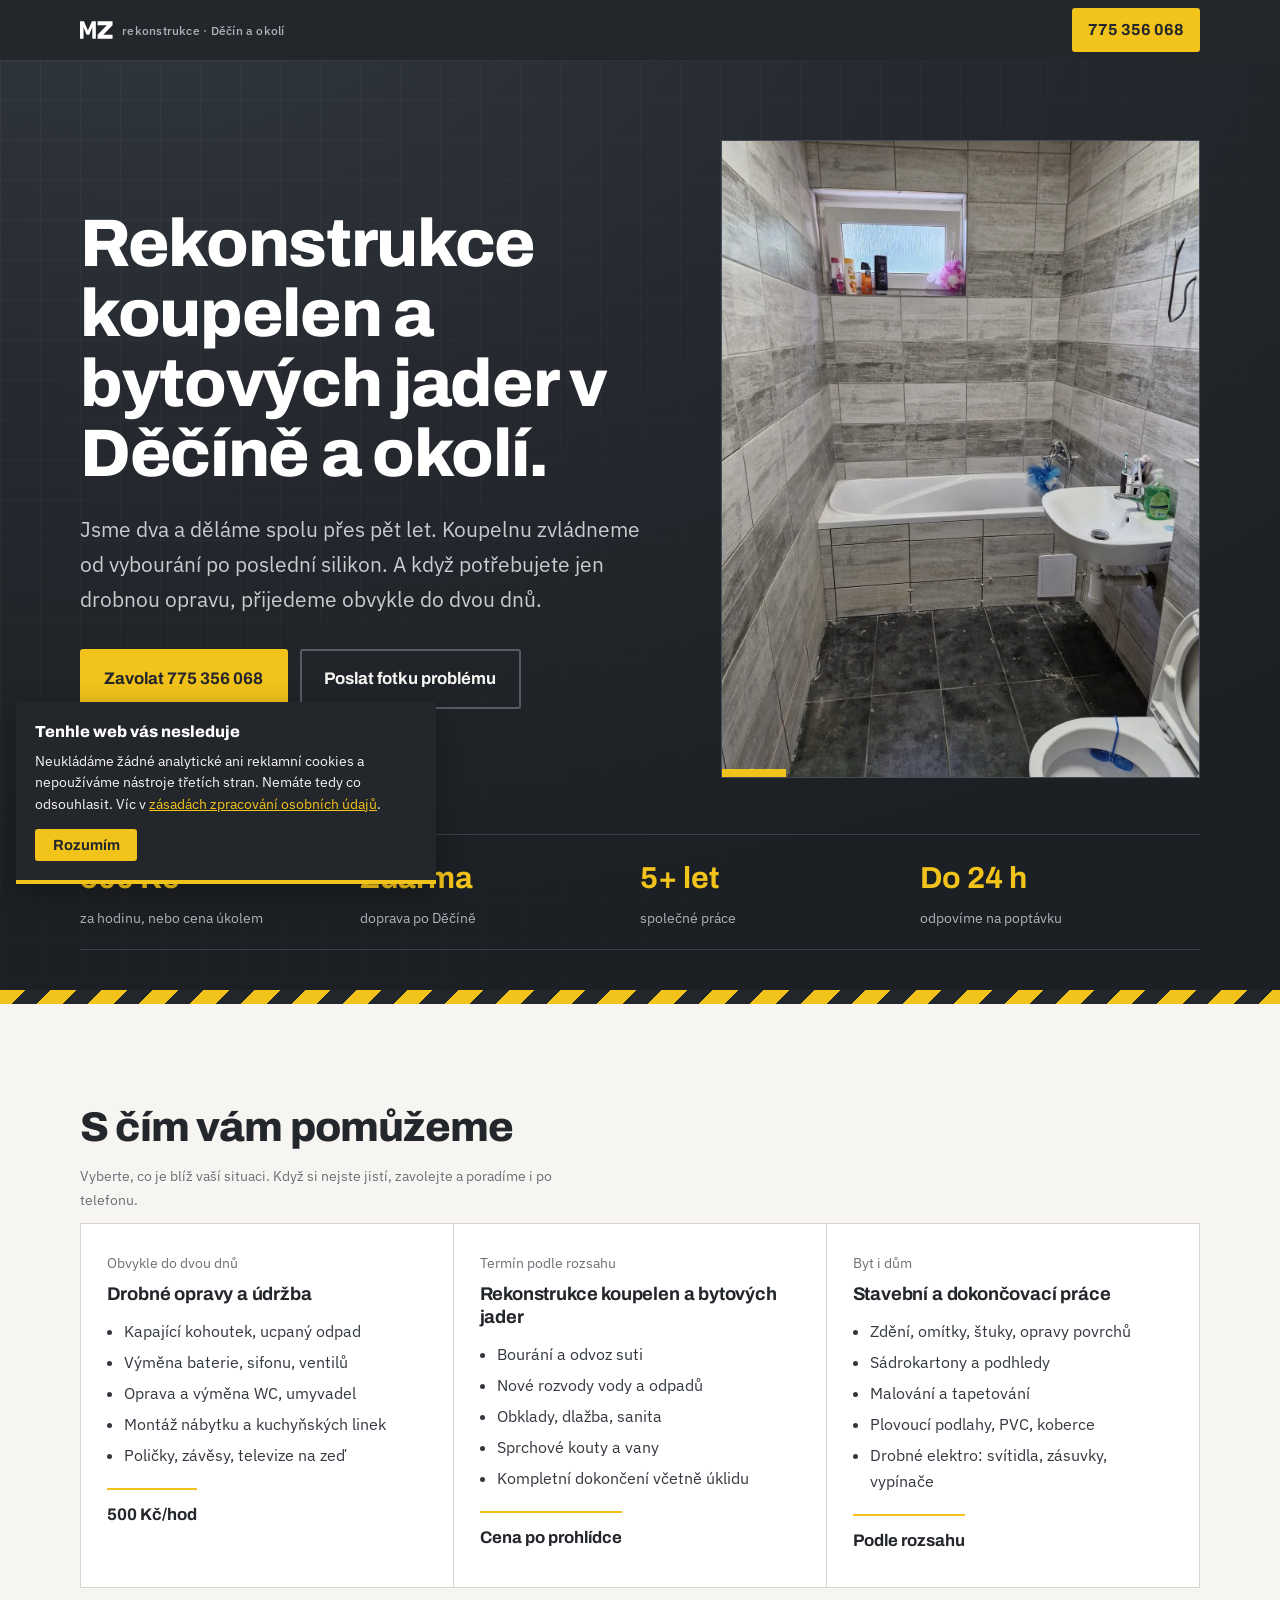
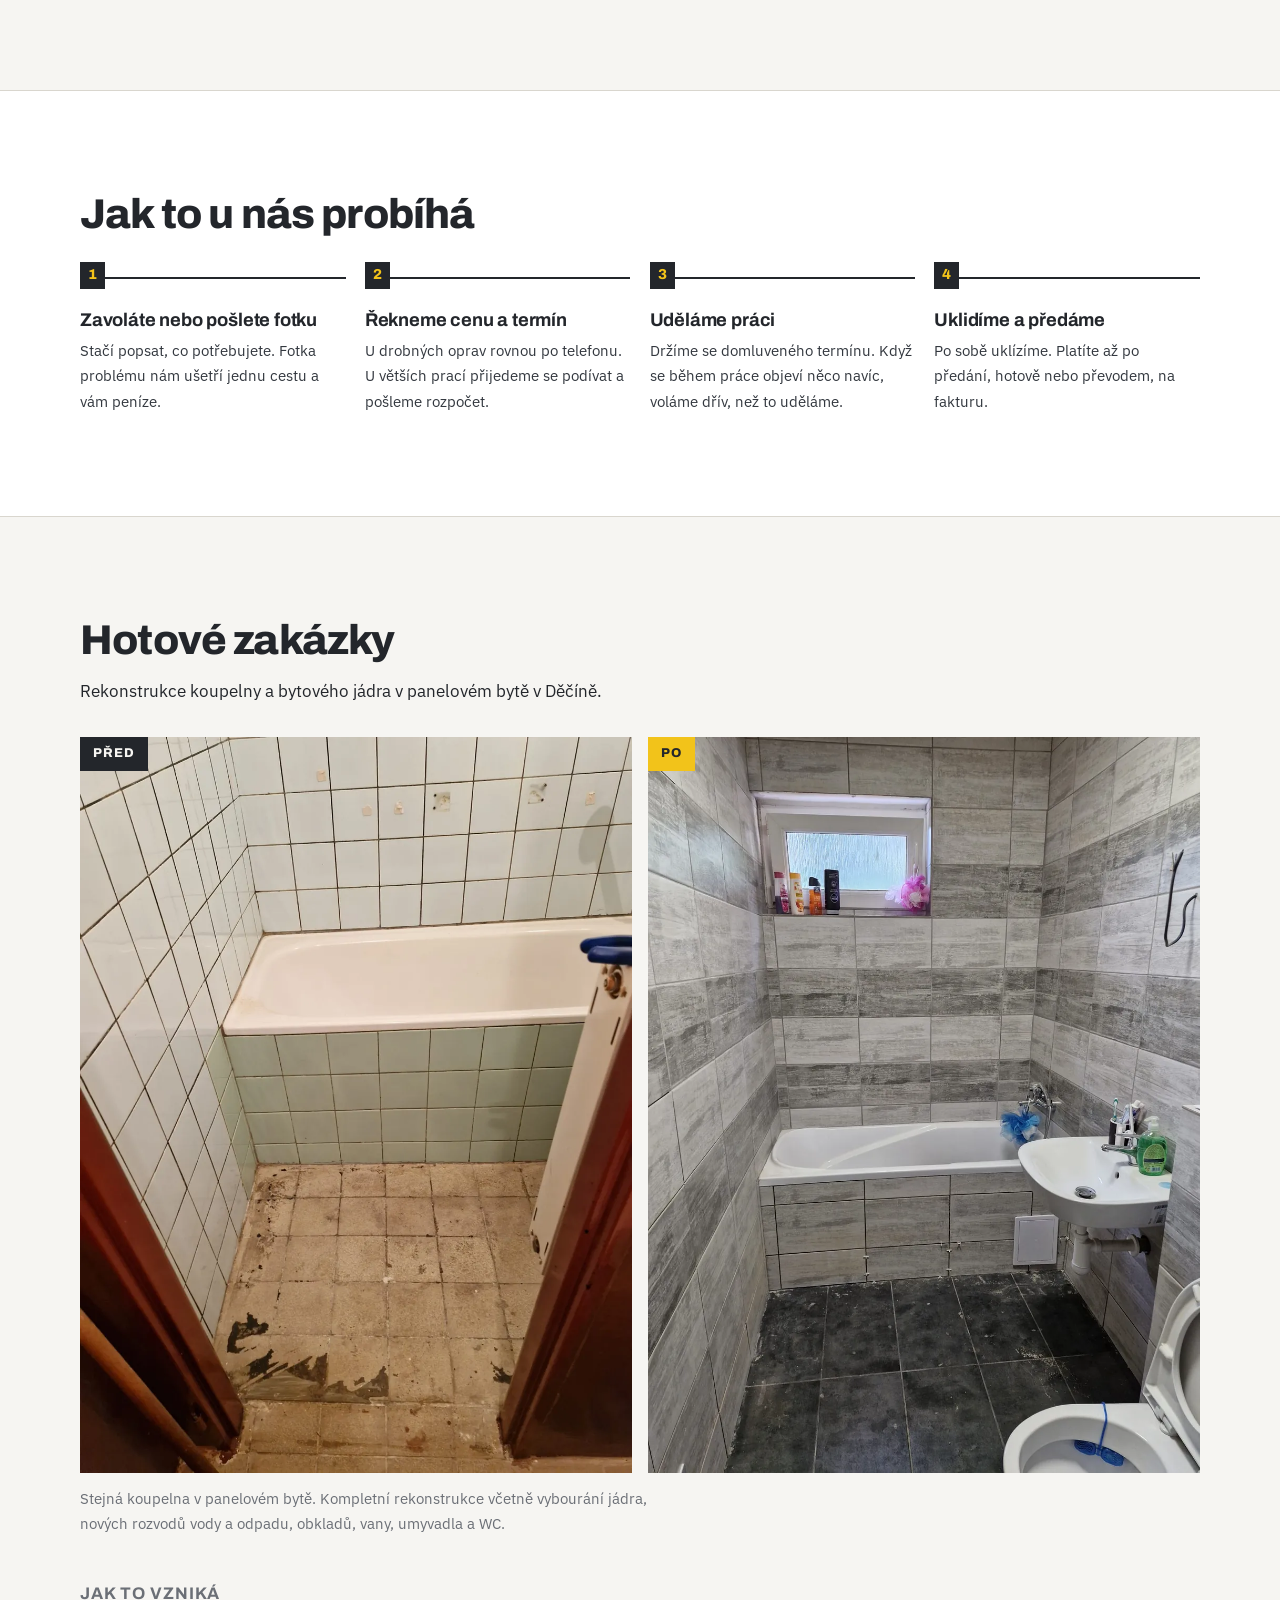
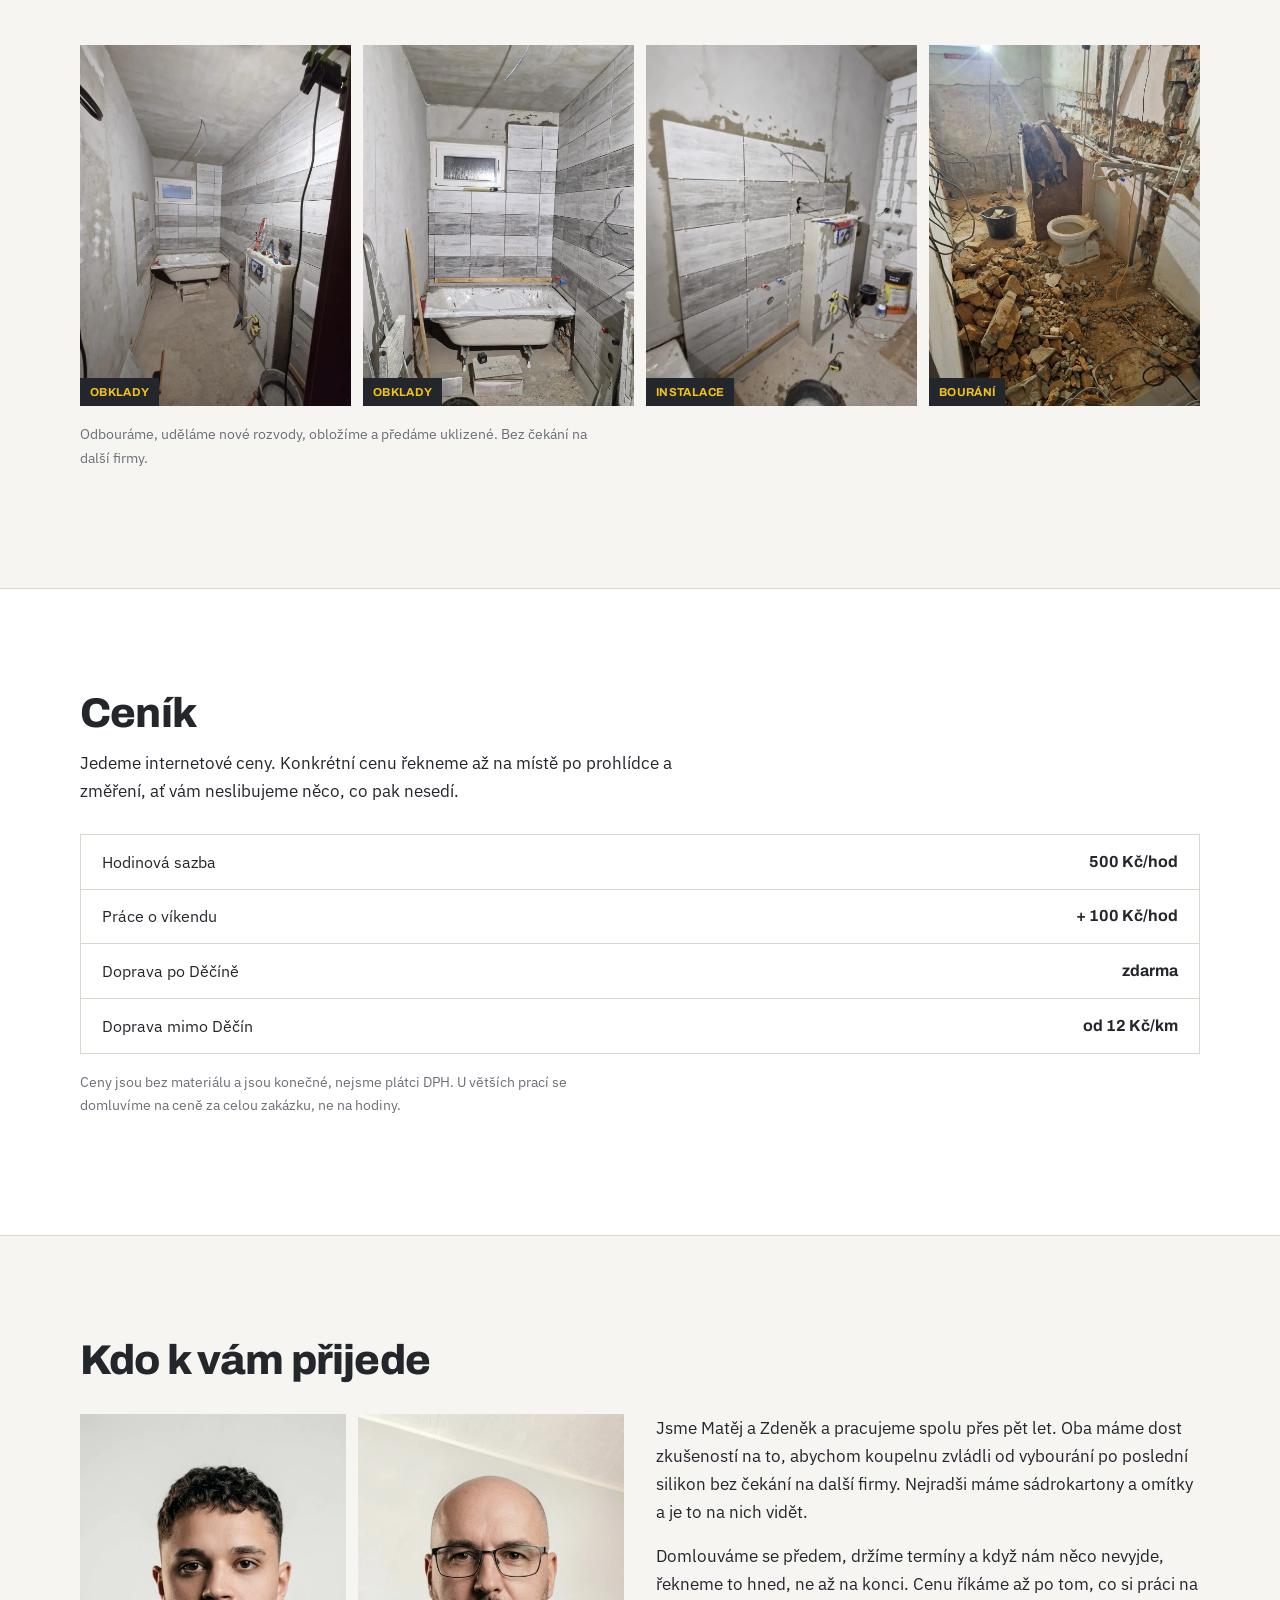
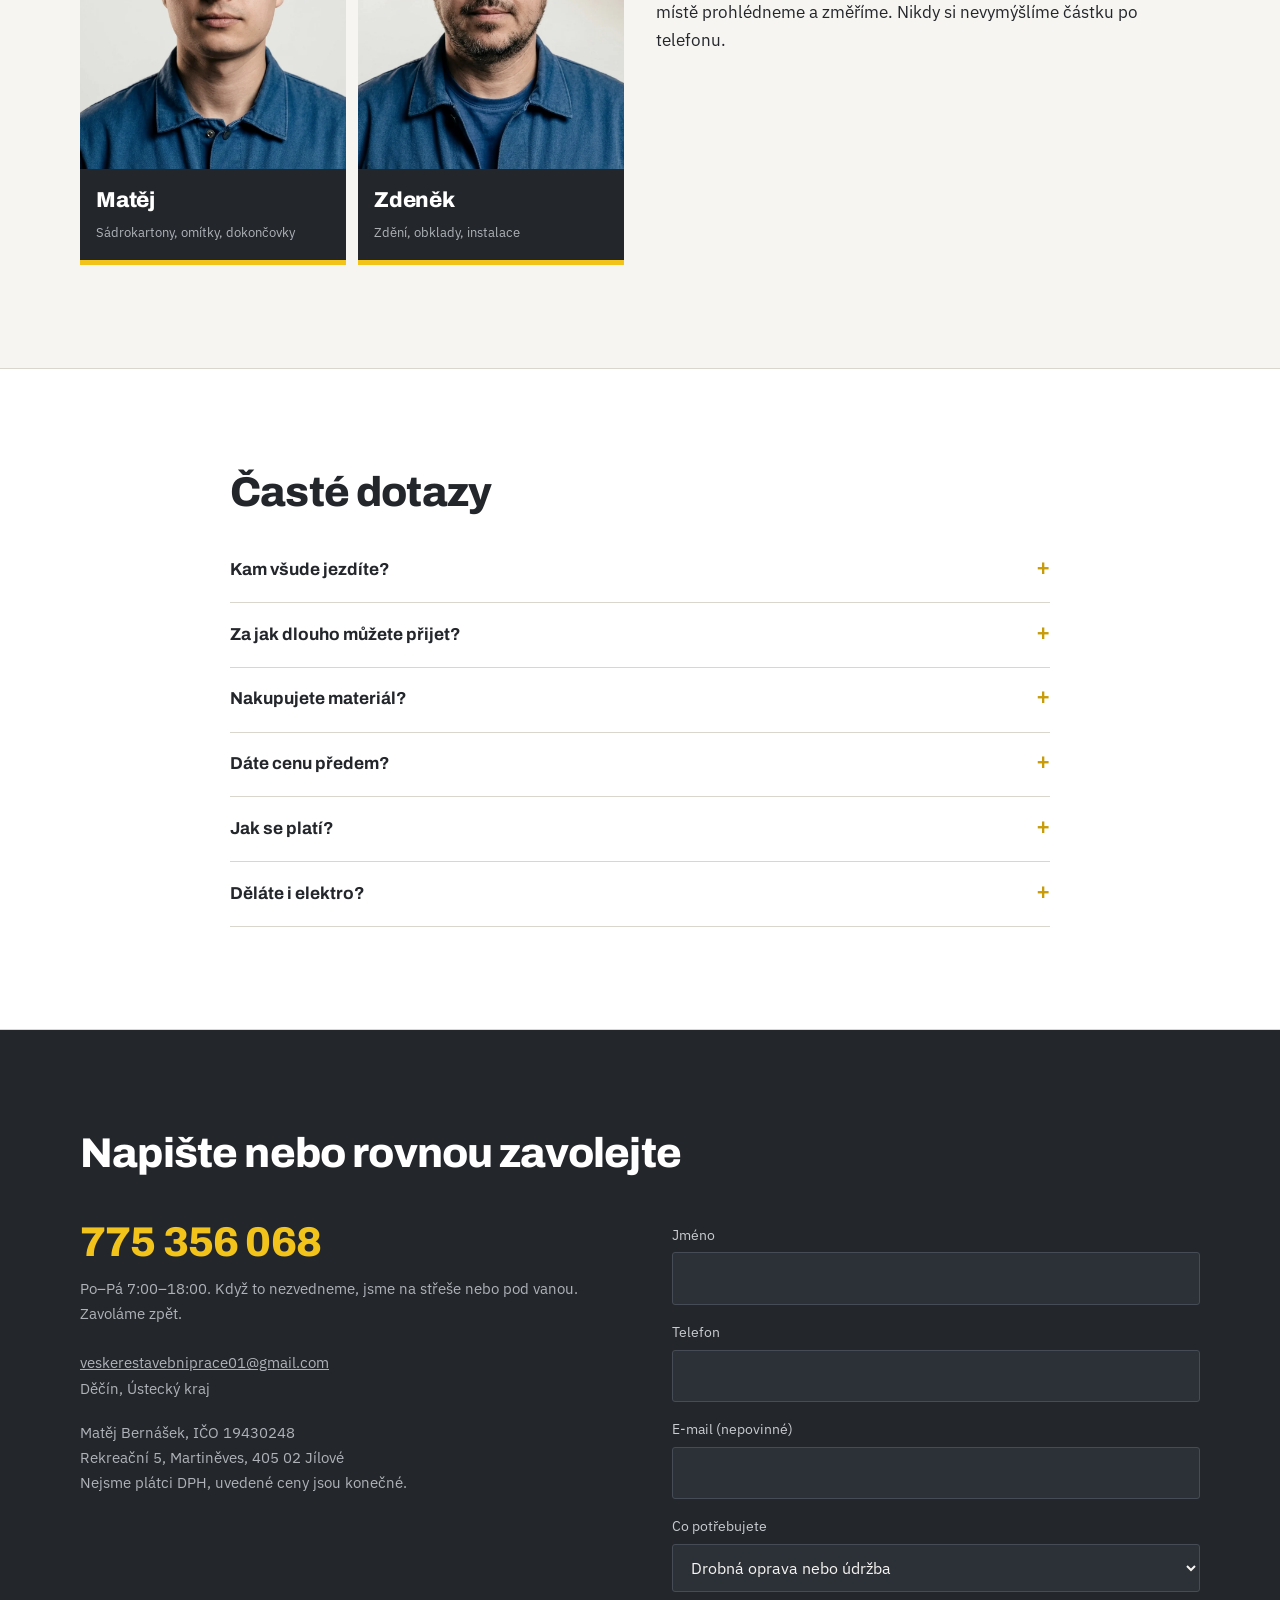
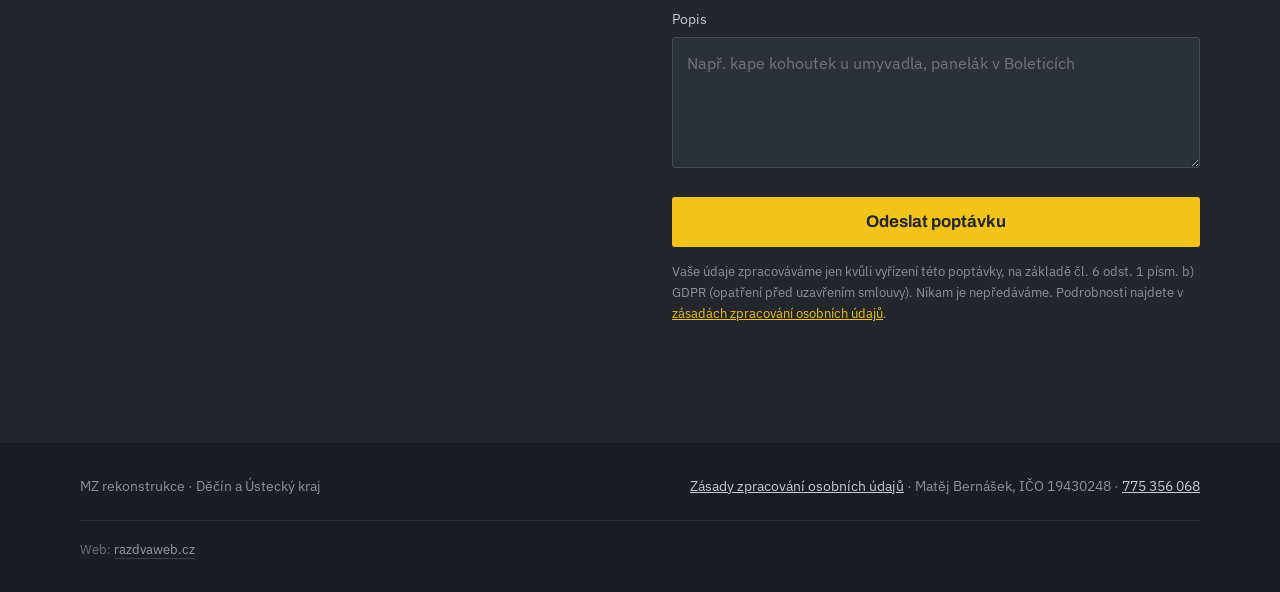
==== commit e637baf9: "prejmenovani na MZ rekonstrukce, prechod na domenu mzrekonstrukce.cz Domena vyresena (Wedos), redire" ====
--- a/index.html
+++ b/index.html
@@ -3,15 +3,16 @@
 <head>
 <meta charset="utf-8">
 <meta name="viewport" content="width=device-width, initial-scale=1">
-<title>Zedník, instalatér a údržbář Děčín | MZ – Veškeré stavební práce</title>
-<meta name="description" content="Dvoučlenná parta z Děčína. Drobné opravy do 24 hodin i kompletní rekonstrukce koupelen a bytových jader. 500 Kč/hod, doprava po Děčíně zdarma. Volejte 775 356 068.">
+<title>Rekonstrukce koupelen a bytových jader Děčín | MZ rekonstrukce</title>
+<meta name="description" content="Rekonstrukce koupelen a bytových jader v Děčíně a okolí. I drobné opravy a údržba. 500 Kč/hod, doprava po Děčíně zdarma. Volejte 775 356 068.">
 <meta property="og:type" content="website">
 <meta property="og:locale" content="cs_CZ">
-<meta property="og:title" content="Zedník, instalatér a údržbář Děčín | MZ">
-<meta property="og:description" content="Drobné opravy do dvou dnů i celé rekonstrukce koupelen. Děčín a okolí. 500 Kč/hod.">
-<meta property="og:site_name" content="MZ — Veškeré stavební práce">
-<meta property="og:image" content="img/og.jpg">
-<!-- po nasazení na ostrou doménu: og:image a og:url na absolutní URL -->
+<meta property="og:title" content="Rekonstrukce koupelen a bytových jader Děčín | MZ rekonstrukce">
+<meta property="og:description" content="Rekonstrukce koupelen a bytových jader. I drobné opravy. Děčín a okolí, 500 Kč/hod.">
+<meta property="og:site_name" content="MZ rekonstrukce">
+<meta property="og:image" content="https://mzrekonstrukce.cz/img/og.jpg">
+<meta property="og:url" content="https://mzrekonstrukce.cz/">
+
 <link rel="icon" href="favicon.svg" type="image/svg+xml">
 <link rel="preload" href="fonts/Archivo-800-latin-ext.woff2" as="font" type="font/woff2" crossorigin>
 <link rel="preload" href="fonts/IBMPlexSans-400-latin-ext.woff2" as="font" type="font/woff2" crossorigin>
@@ -267,7 +268,7 @@
 
 <header class="top">
   <div class="wrap">
-    <a href="#" class="mark"><svg class="logo" viewBox="0 0 148 100" xmlns="http://www.w3.org/2000/svg" aria-hidden="true"><path d="M80 10 H148 V28 L106 72 H148 V90 H80 V72 L122 28 H80 Z" fill="#FFFFFF"/><path d="M0 10 H18 L36 52 L54 10 H72 V90 H56 V38 L42 72 H30 L16 38 V90 H0 Z" fill="#FFFFFF"/></svg><small>Veškeré stavební práce · Děčín</small></a>
+    <a href="#" class="mark"><svg class="logo" viewBox="0 0 148 100" xmlns="http://www.w3.org/2000/svg" aria-hidden="true"><path d="M80 10 H148 V28 L106 72 H148 V90 H80 V72 L122 28 H80 Z" fill="#FFFFFF"/><path d="M0 10 H18 L36 52 L54 10 H72 V90 H56 V38 L42 72 H30 L16 38 V90 H0 Z" fill="#FFFFFF"/></svg><small>rekonstrukce · Děčín a okolí</small></a>
     <a href="tel:+420775356068" class="tel-top">775 356 068</a>
   </div>
 </header>
@@ -276,8 +277,8 @@
   <div class="wrap">
     <div class="hero-inner s-foto">
       <div>
-        <h1>Řemeslo pro Děčín a okolí. Od kapajícího kohoutku po celou koupelnu.</h1>
-        <p class="lede">Jsme dva a děláme spolu přes pět let. Drobnou opravu zvládneme většinou do dvou dnů, na rekonstrukci vám dopředu řekneme cenu i termín.</p>
+        <h1>Rekonstrukce koupelen a bytových jader v Děčíně a okolí.</h1>
+        <p class="lede">Jsme dva a děláme spolu přes pět let. Koupelnu zvládneme od vybourání po poslední silikon. A když potřebujete jen drobnou opravu, přijedeme obvykle do dvou dnů.</p>
         <div class="actions">
           <a href="tel:+420775356068" class="btn btn-primary">Zavolat 775 356 068</a>
           <a href="#poptavka" class="btn btn-ghost">Poslat fotku problému</a>
@@ -408,8 +409,8 @@
     <h2>Kdo k vám přijede</h2>
     <div class="crew" style="margin-top:2rem">
       <div class="portraits">
-        <div class="portrait"><img src="img/matej.webp" alt="Matěj, řemeslník z MZ Veškeré stavební práce" loading="lazy"><div class="jm"><b>Matěj</b><span>Sádrokartony, omítky, dokončovky</span></div></div>
-        <div class="portrait"><img src="img/zdenek.webp" alt="Zdeněk, řemeslník z MZ Veškeré stavební práce" loading="lazy"><div class="jm"><b>Zdeněk</b><span>Zdění, obklady, instalace</span></div></div>
+        <div class="portrait"><img src="img/matej.webp" alt="Matěj, řemeslník z MZ rekonstrukce" loading="lazy"><div class="jm"><b>Matěj</b><span>Sádrokartony, omítky, dokončovky</span></div></div>
+        <div class="portrait"><img src="img/zdenek.webp" alt="Zdeněk, řemeslník z MZ rekonstrukce" loading="lazy"><div class="jm"><b>Zdeněk</b><span>Zdění, obklady, instalace</span></div></div>
       </div>
       <div>
         <p>Jsme Matěj a Zdeněk a pracujeme spolu přes pět let. Oba máme dost zkušeností na to, abychom koupelnu zvládli od vybourání po poslední silikon bez čekání na další firmy. Nejradši máme sádrokartony a omítky a je to na nich vidět.</p>
@@ -448,8 +449,7 @@
         <input type="hidden" name="access_key" value="242c0803-1c4f-4e9f-9463-4d2d2e543fa9">
         <input type="hidden" name="subject" value="Nová poptávka z webu">
         <input type="hidden" name="from_name" value="Web MZ">
-        <!-- po převodu domény přepsat na https://veskerestavebniprace.cz/dekujeme.html -->
-        <input type="hidden" name="redirect" value="https://mz-stavebn-pr-ce.vercel.app/dekujeme.html">
+        <input type="hidden" name="redirect" value="https://mzrekonstrukce.cz/dekujeme.html">
         <input type="checkbox" name="botcheck" class="hp" tabindex="-1" autocomplete="off">
 
         <label for="jm">Jméno</label>
@@ -476,7 +476,7 @@
 
 <footer>
   <div class="wrap">
-    <div>MZ Veškeré stavební práce · Děčín a Ústecký kraj</div>
+    <div>MZ rekonstrukce · Děčín a Ústecký kraj</div>
     <div><a href="zasady-osobnich-udaju.html">Zásady zpracování osobních údajů</a> · Matěj Bernášek, IČO 19430248 · <a href="tel:+420775356068">775 356 068</a></div>
     <div class="credit">Web: <a href="https://razdvaweb.cz" target="_blank" rel="noopener">razdvaweb.cz</a></div>
   </div>
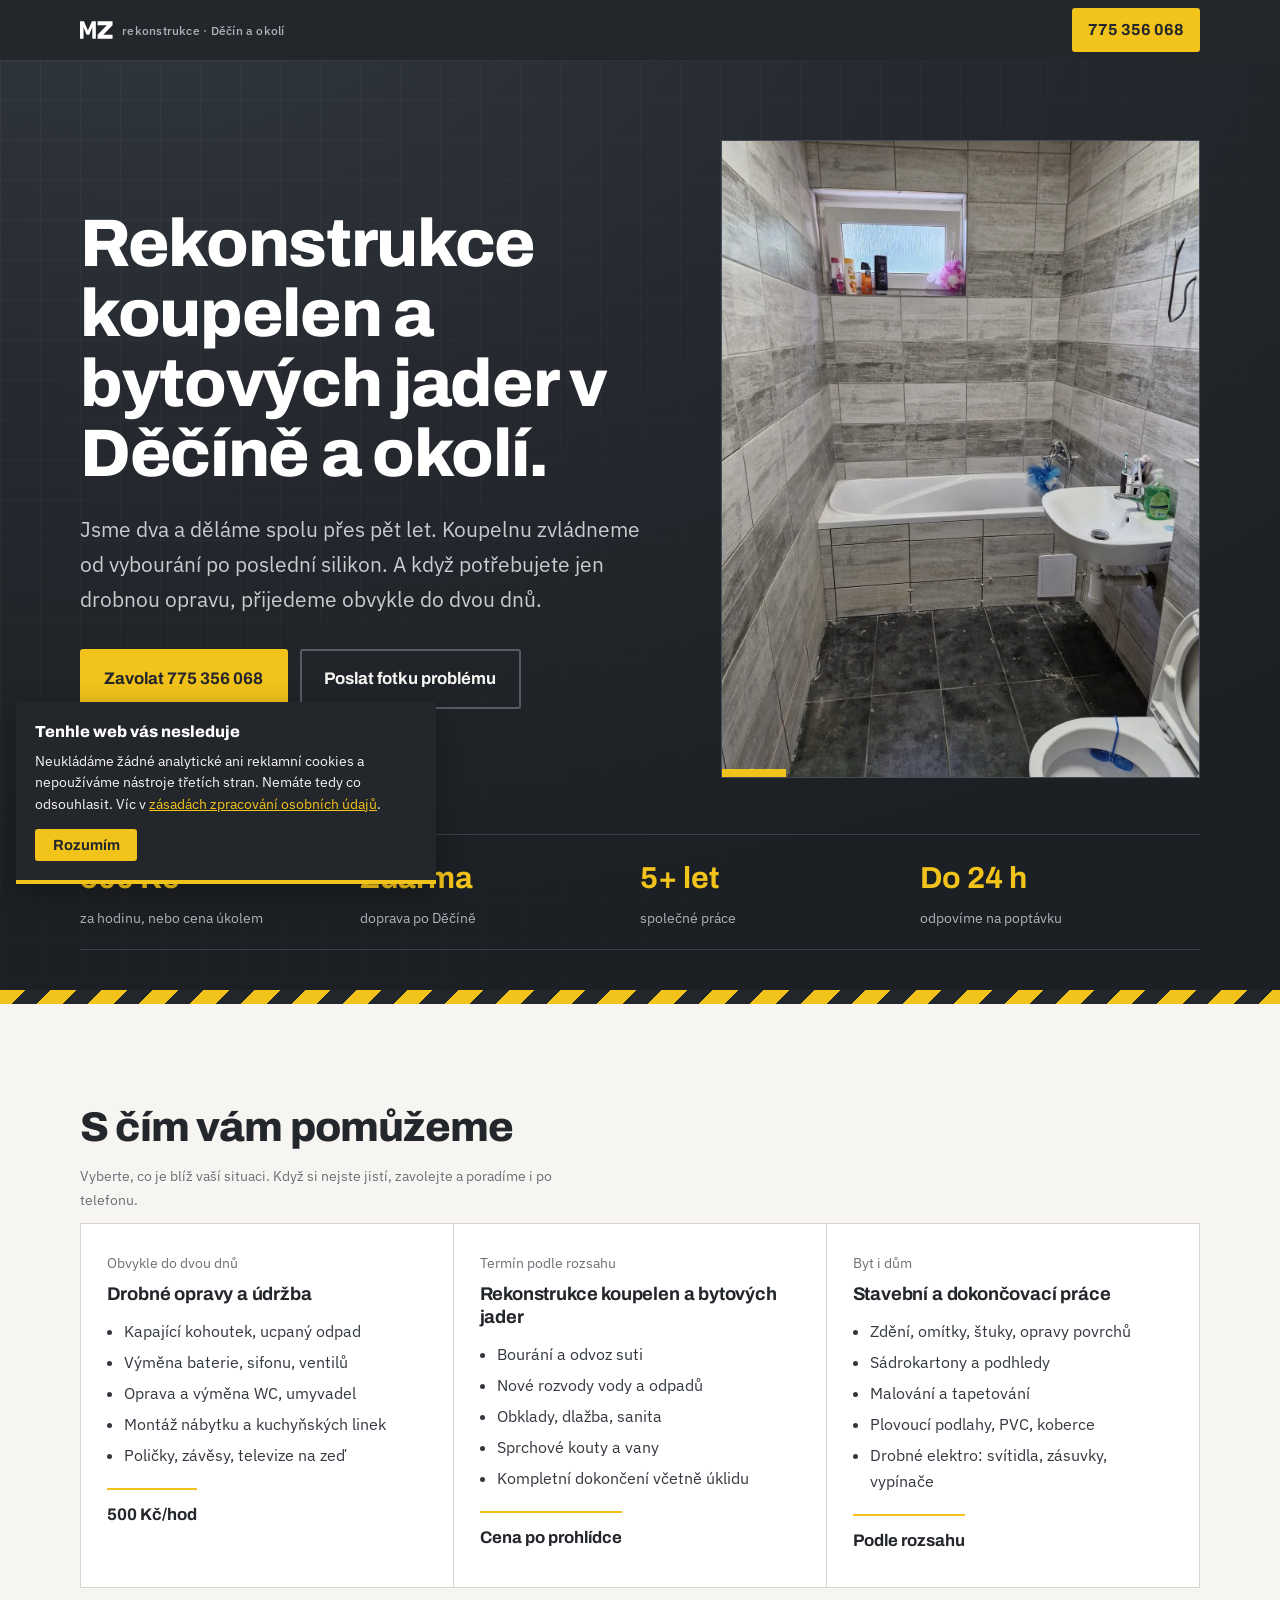
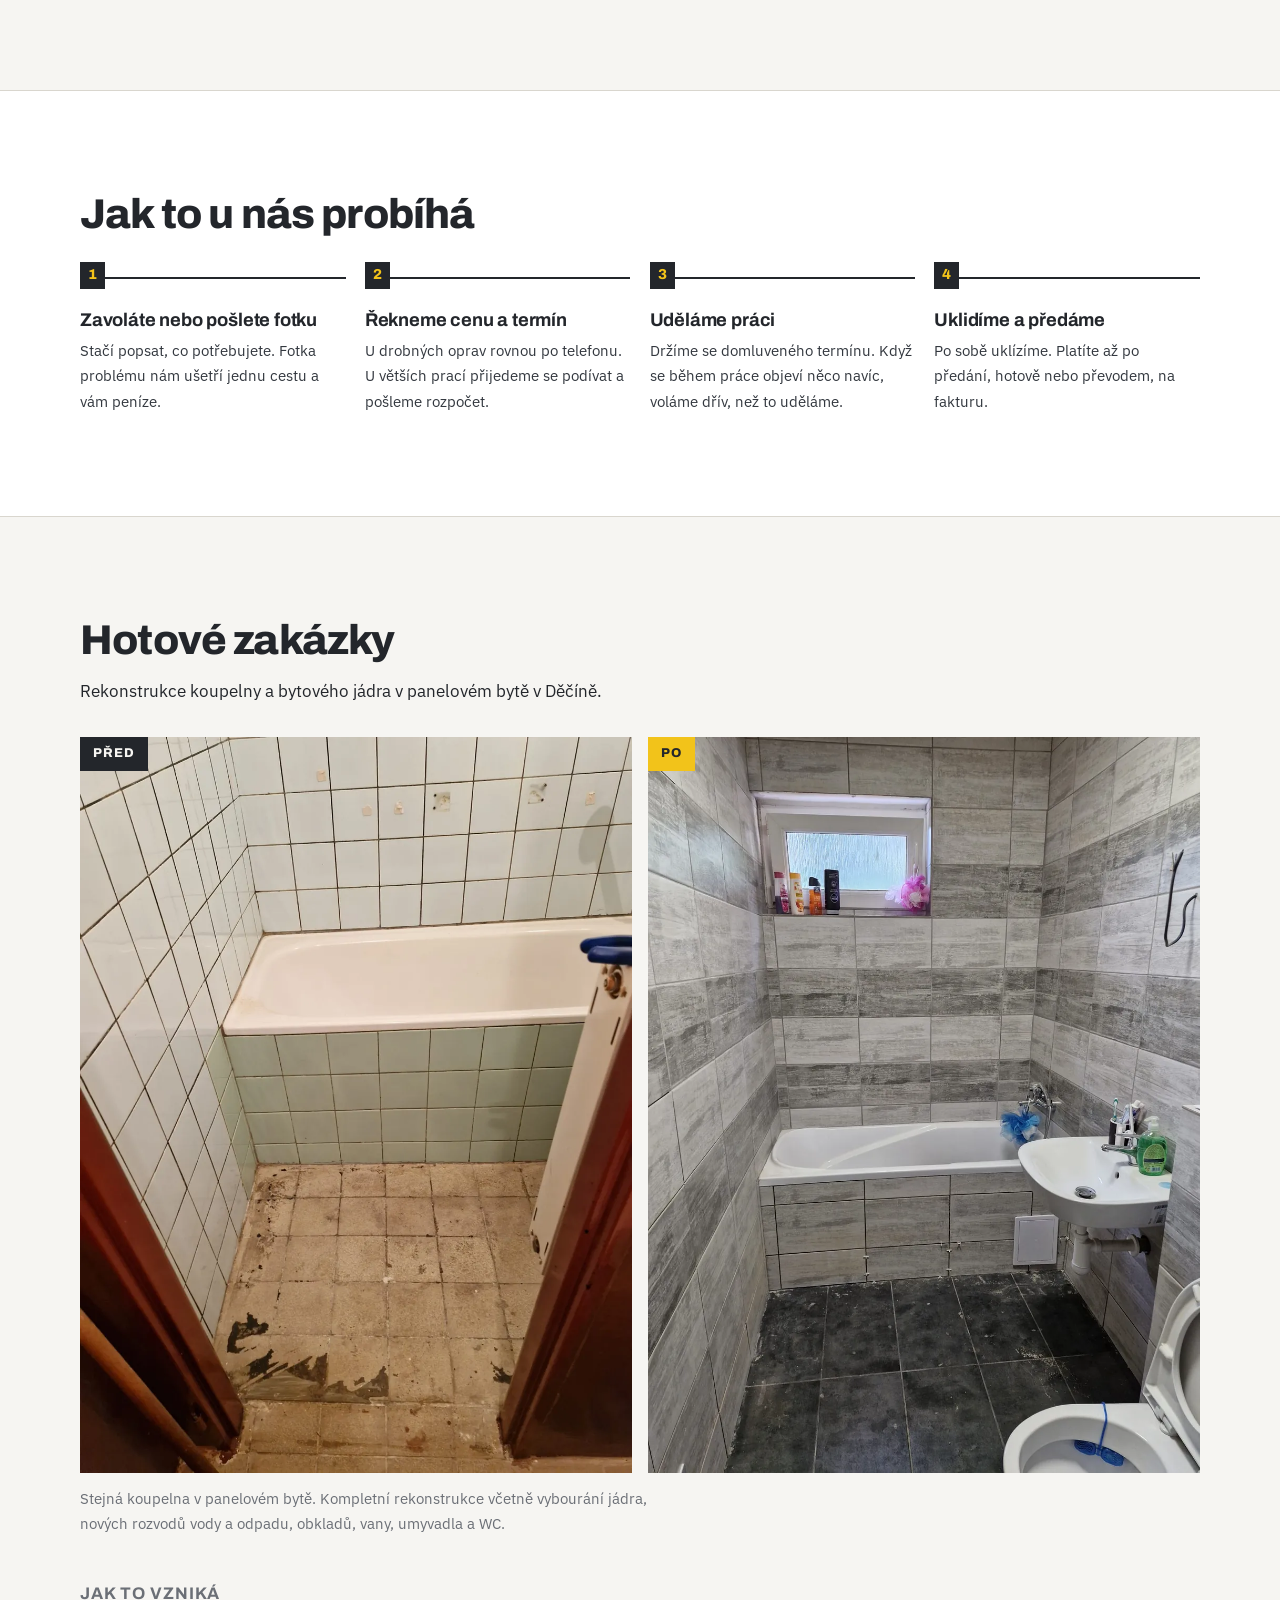
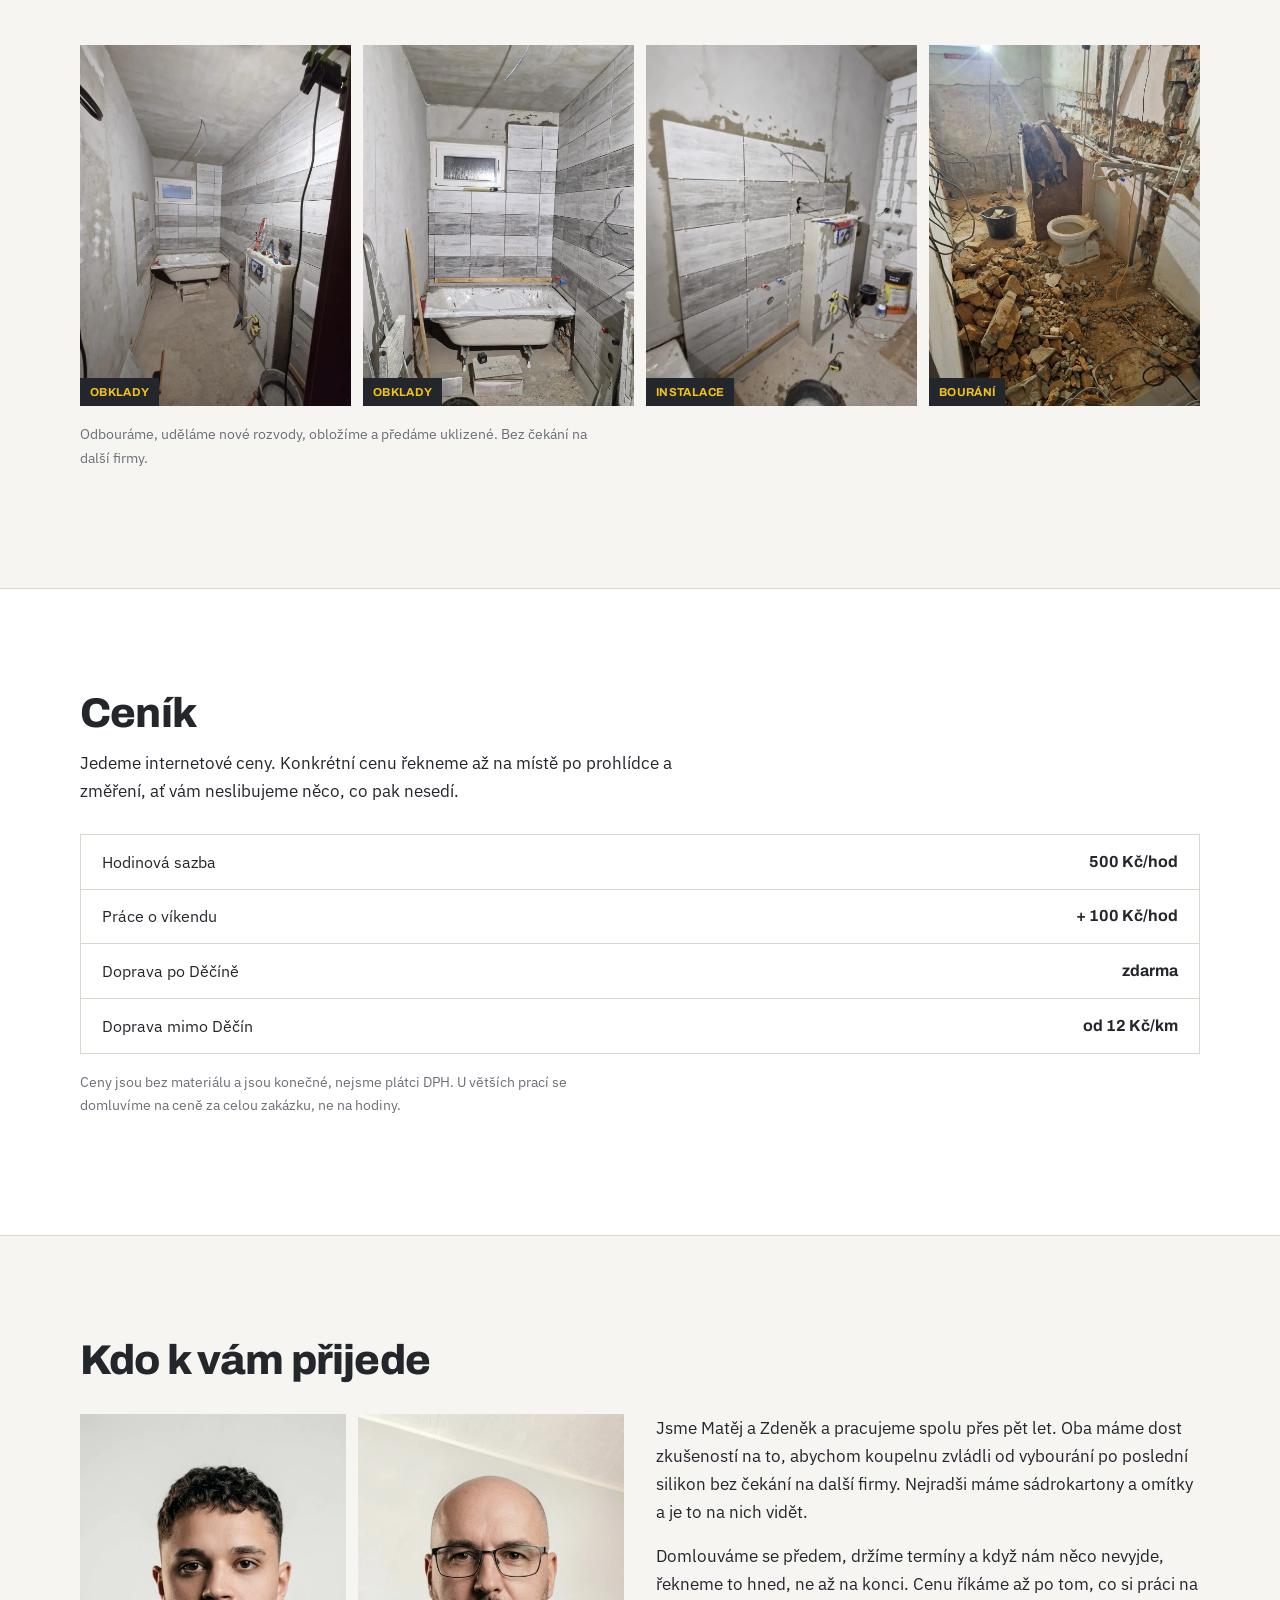
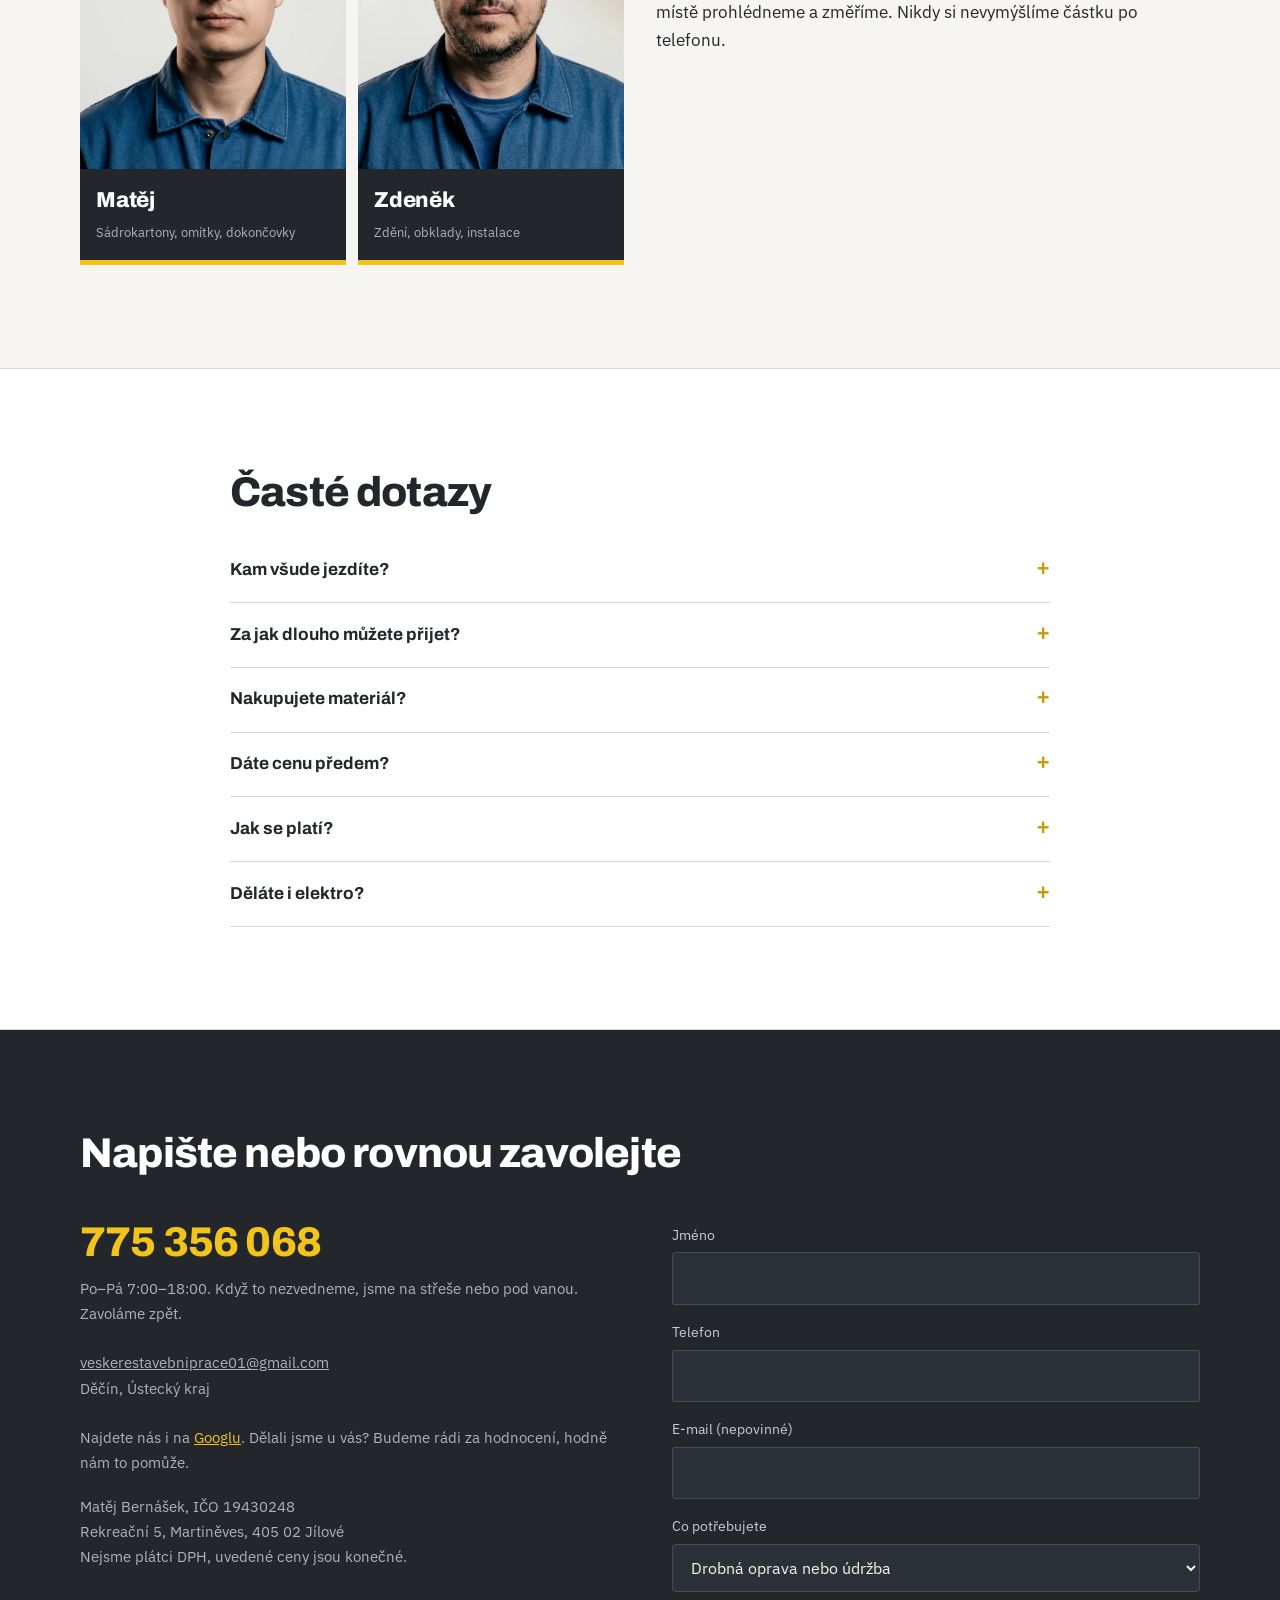
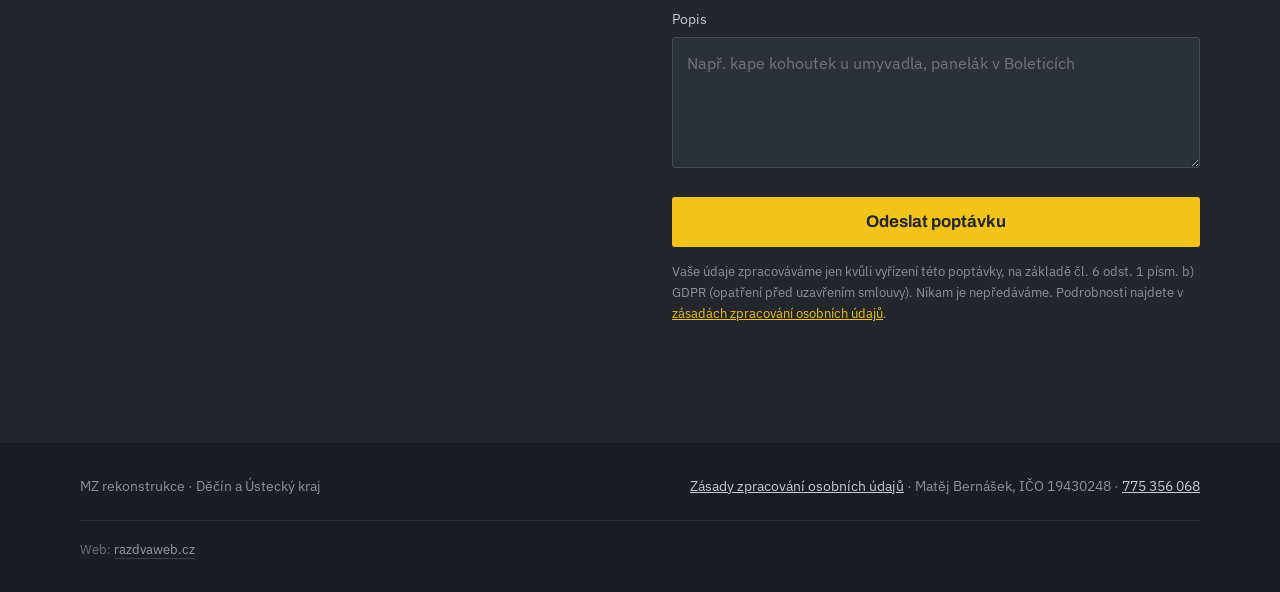
==== commit 377dad2b: "odkaz na Google recenze v kontaktni sekci Co-Authored-By: Claude Sonnet 5 <noreply@anthropic.com>" ====
--- a/index.html
+++ b/index.html
@@ -263,12 +263,48 @@
 #cookiebar[hidden]{display:none}
 
 </style>
+<script type="application/ld+json">
+{
+  "@context":"https://schema.org",
+  "@type":"HomeAndConstructionBusiness",
+  "name":"MZ rekonstrukce",
+  "description":"Rekonstrukce koupelen a bytových jader, drobné opravy a údržba. Děčín a okolí.",
+  "url":"https://mzrekonstrukce.cz/",
+  "telephone":"+420775356068",
+  "email":"veskerestavebniprace01@gmail.com",
+  "image":"https://mzrekonstrukce.cz/img/og.jpg",
+  "priceRange":"500 Kč/hod",
+  "founder":[{"@type":"Person","name":"Matěj"},{"@type":"Person","name":"Zdeněk"}],
+  "address":{"@type":"PostalAddress","addressLocality":"Děčín","addressRegion":"Ústecký kraj","addressCountry":"CZ"},
+  "areaServed":[
+    {"@type":"City","name":"Děčín"},
+    {"@type":"City","name":"Jílové"},
+    {"@type":"City","name":"Benešov nad Ploučnicí"},
+    {"@type":"City","name":"Česká Kamenice"},
+    {"@type":"City","name":"Ústí nad Labem"}
+  ],
+  "openingHoursSpecification":[{
+    "@type":"OpeningHoursSpecification",
+    "dayOfWeek":["Monday","Tuesday","Wednesday","Thursday","Friday"],
+    "opens":"07:00","closes":"18:00"
+  }],
+  "hasOfferCatalog":{
+    "@type":"OfferCatalog","name":"Služby",
+    "itemListElement":[
+      {"@type":"Offer","itemOffered":{"@type":"Service","name":"Rekonstrukce koupelen a bytových jader"}},
+      {"@type":"Offer","itemOffered":{"@type":"Service","name":"Obklady a dlažba"}},
+      {"@type":"Offer","itemOffered":{"@type":"Service","name":"Sádrokartony a omítky"}},
+      {"@type":"Offer","itemOffered":{"@type":"Service","name":"Drobné opravy a údržba"}}
+    ]
+  }
+}
+</script>
 </head>
 <body>
 
 <header class="top">
   <div class="wrap">
-    <a href="#" class="mark"><svg class="logo" viewBox="0 0 148 100" xmlns="http://www.w3.org/2000/svg" aria-hidden="true"><path d="M80 10 H148 V28 L106 72 H148 V90 H80 V72 L122 28 H80 Z" fill="#FFFFFF"/><path d="M0 10 H18 L36 52 L54 10 H72 V90 H56 V38 L42 72 H30 L16 38 V90 H0 Z" fill="#FFFFFF"/></svg><small>rekonstrukce · Děčín a okolí</small></a>
+    <a href="/" class="mark"><svg class="logo" viewBox="0 0 148 100" xmlns="http://www.w3.org/2000/svg" aria-hidden="true"><path d="M80 10 H148 V28 L106 72 H148 V90 H80 V72 L122 28 H80 Z" fill="#FFFFFF"/><path d="M0 10 H18 L36 52 L54 10 H72 V90 H56 V38 L42 72 H30 L16 38 V90 H0 Z" fill="#FFFFFF"/></svg><small>rekonstrukce · Děčín a okolí</small></a>
     <a href="tel:+420775356068" class="tel-top">775 356 068</a>
   </div>
 </header>
@@ -443,13 +479,14 @@
         <a href="tel:+420775356068" class="big">775 356 068</a>
         <p class="sub">Po–Pá 7:00–18:00. Když to nezvedneme, jsme na střeše nebo pod vanou. Zavoláme zpět.</p>
         <p class="sub" style="margin-top:1.5rem"><a href="mailto:veskerestavebniprace01@gmail.com">veskerestavebniprace01@gmail.com</a><br>Děčín, Ústecký kraj</p>
+        <p class="sub" style="margin-top:1.5rem">Najdete nás i na <a href="https://www.google.com/maps/search/?api=1&amp;query=MZ+rekonstrukce+D%C4%9B%C4%8D%C3%ADn" target="_blank" rel="noopener" style="color:var(--rule)">Googlu</a>. Dělali jsme u vás? Budeme rádi za hodnocení, hodně nám to pomůže.</p>
         <p class="sub" style="margin-top:1.2rem">Matěj Bernášek, IČO 19430248<br>Rekreační 5, Martiněves, 405 02 Jílové<br>Nejsme plátci DPH, uvedené ceny jsou konečné.</p>
       </div>
       <form action="https://api.web3forms.com/submit" method="POST">
         <input type="hidden" name="access_key" value="242c0803-1c4f-4e9f-9463-4d2d2e543fa9">
         <input type="hidden" name="subject" value="Nová poptávka z webu">
         <input type="hidden" name="from_name" value="Web MZ">
-        <input type="hidden" name="redirect" value="https://mzrekonstrukce.cz/dekujeme.html">
+        <input type="hidden" name="redirect" value="https://mzrekonstrukce.cz/dekujeme">
         <input type="checkbox" name="botcheck" class="hp" tabindex="-1" autocomplete="off">
 
         <label for="jm">Jméno</label>
@@ -468,7 +505,7 @@
         <label for="zp">Popis</label>
         <textarea id="zp" name="Popis" rows="4" placeholder="Např. kape kohoutek u umyvadla, panelák v Boleticích"></textarea>
         <button type="submit">Odeslat poptávku</button>
-        <p class="gdpr">Vaše údaje zpracováváme jen kvůli vyřízení této poptávky, na základě čl. 6 odst. 1 písm. b) GDPR (opatření před uzavřením smlouvy). Nikam je nepředáváme. Podrobnosti najdete v <a href="zasady-osobnich-udaju.html" style="color:var(--rule)">zásadách zpracování osobních údajů</a>.</p>
+        <p class="gdpr">Vaše údaje zpracováváme jen kvůli vyřízení této poptávky, na základě čl. 6 odst. 1 písm. b) GDPR (opatření před uzavřením smlouvy). Nikam je nepředáváme. Podrobnosti najdete v <a href="/zasady-osobnich-udaju" style="color:var(--rule)">zásadách zpracování osobních údajů</a>.</p>
       </form>
     </div>
   </div>
@@ -477,7 +514,7 @@
 <footer>
   <div class="wrap">
     <div>MZ rekonstrukce · Děčín a Ústecký kraj</div>
-    <div><a href="zasady-osobnich-udaju.html">Zásady zpracování osobních údajů</a> · Matěj Bernášek, IČO 19430248 · <a href="tel:+420775356068">775 356 068</a></div>
+    <div><a href="/zasady-osobnich-udaju">Zásady zpracování osobních údajů</a> · Matěj Bernášek, IČO 19430248 · <a href="tel:+420775356068">775 356 068</a></div>
     <div class="credit">Web: <a href="https://razdvaweb.cz" target="_blank" rel="noopener">razdvaweb.cz</a></div>
   </div>
 </footer>
@@ -487,7 +524,7 @@
 <div id="cookiebar" hidden role="note" aria-label="Informace o cookies">
   <b>Tenhle web vás nesleduje</b>
   Neukládáme žádné analytické ani reklamní cookies a nepoužíváme nástroje třetích stran.
-  Nemáte tedy co odsouhlasit. Víc v <a href="zasady-osobnich-udaju.html">zásadách zpracování osobních údajů</a>.
+  Nemáte tedy co odsouhlasit. Víc v <a href="/zasady-osobnich-udaju">zásadách zpracování osobních údajů</a>.
   <button type="button" id="cookieok">Rozumím</button>
 </div>
 <script>
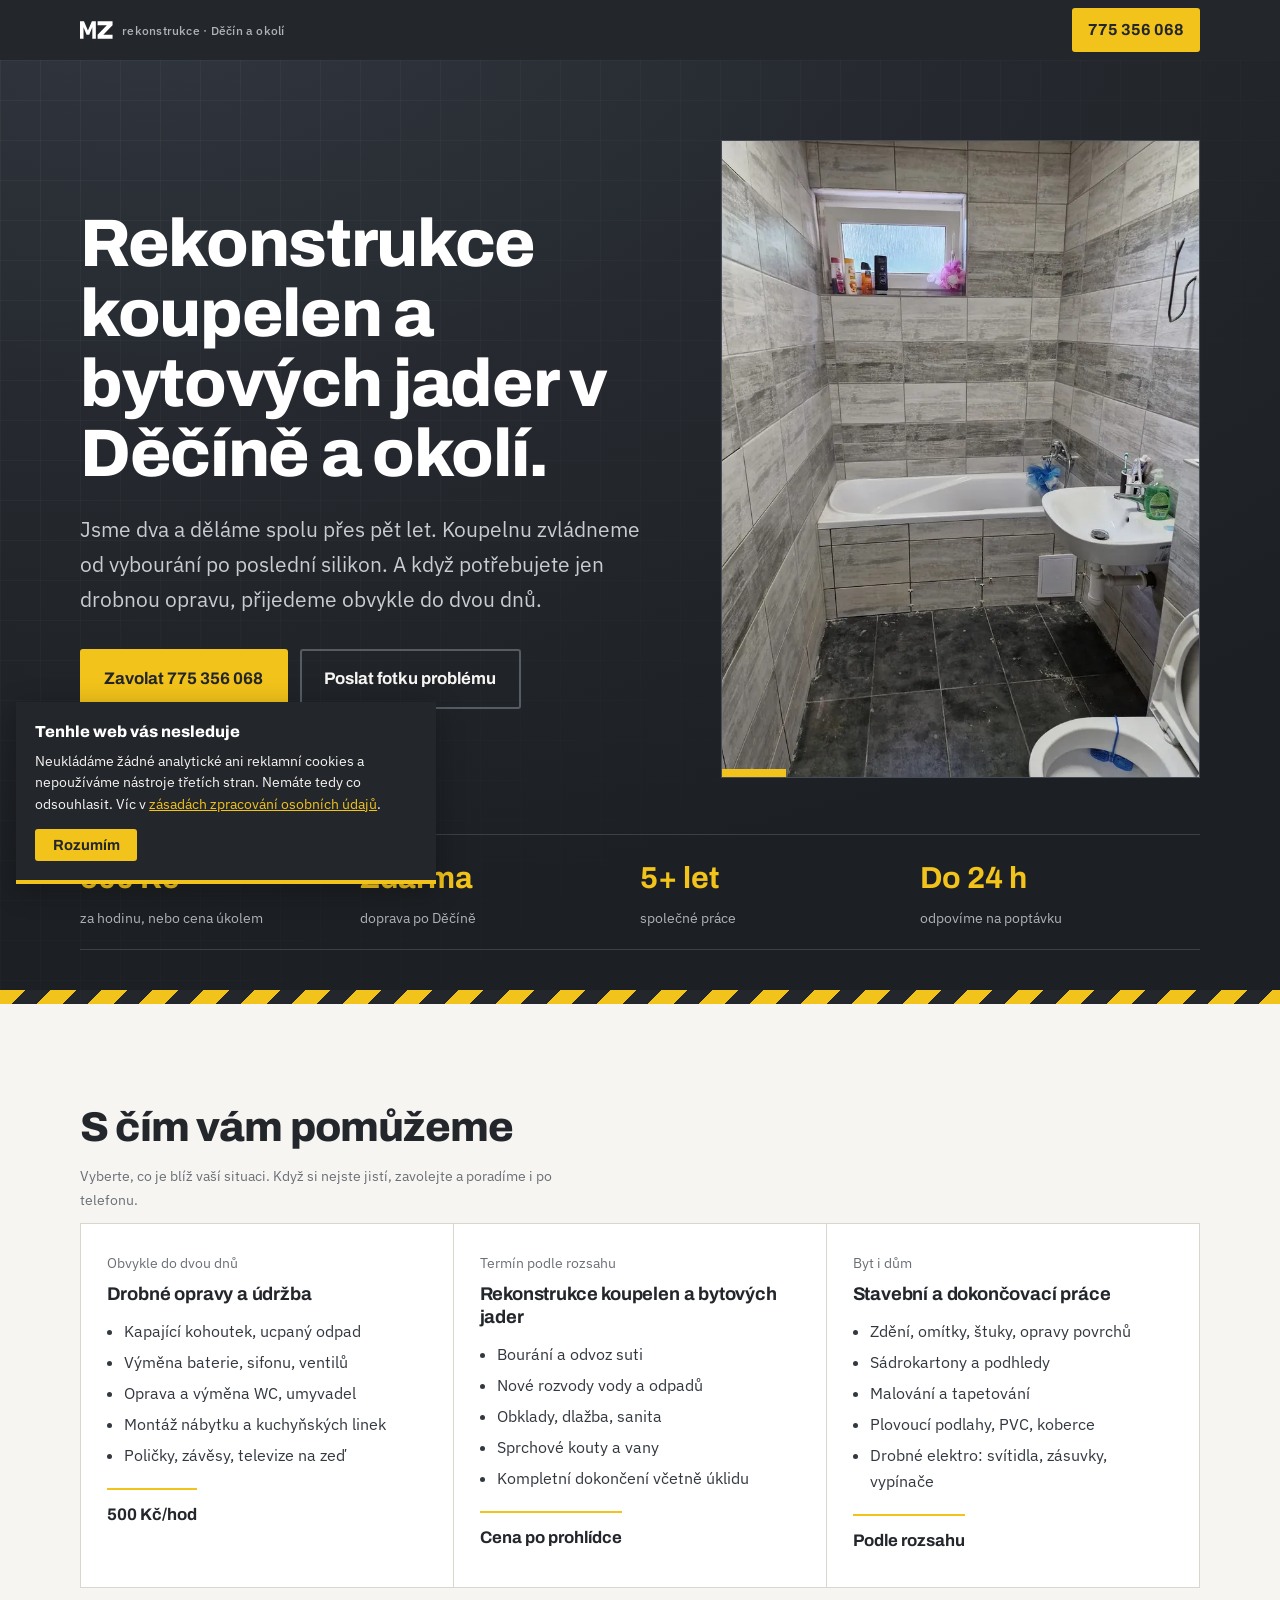
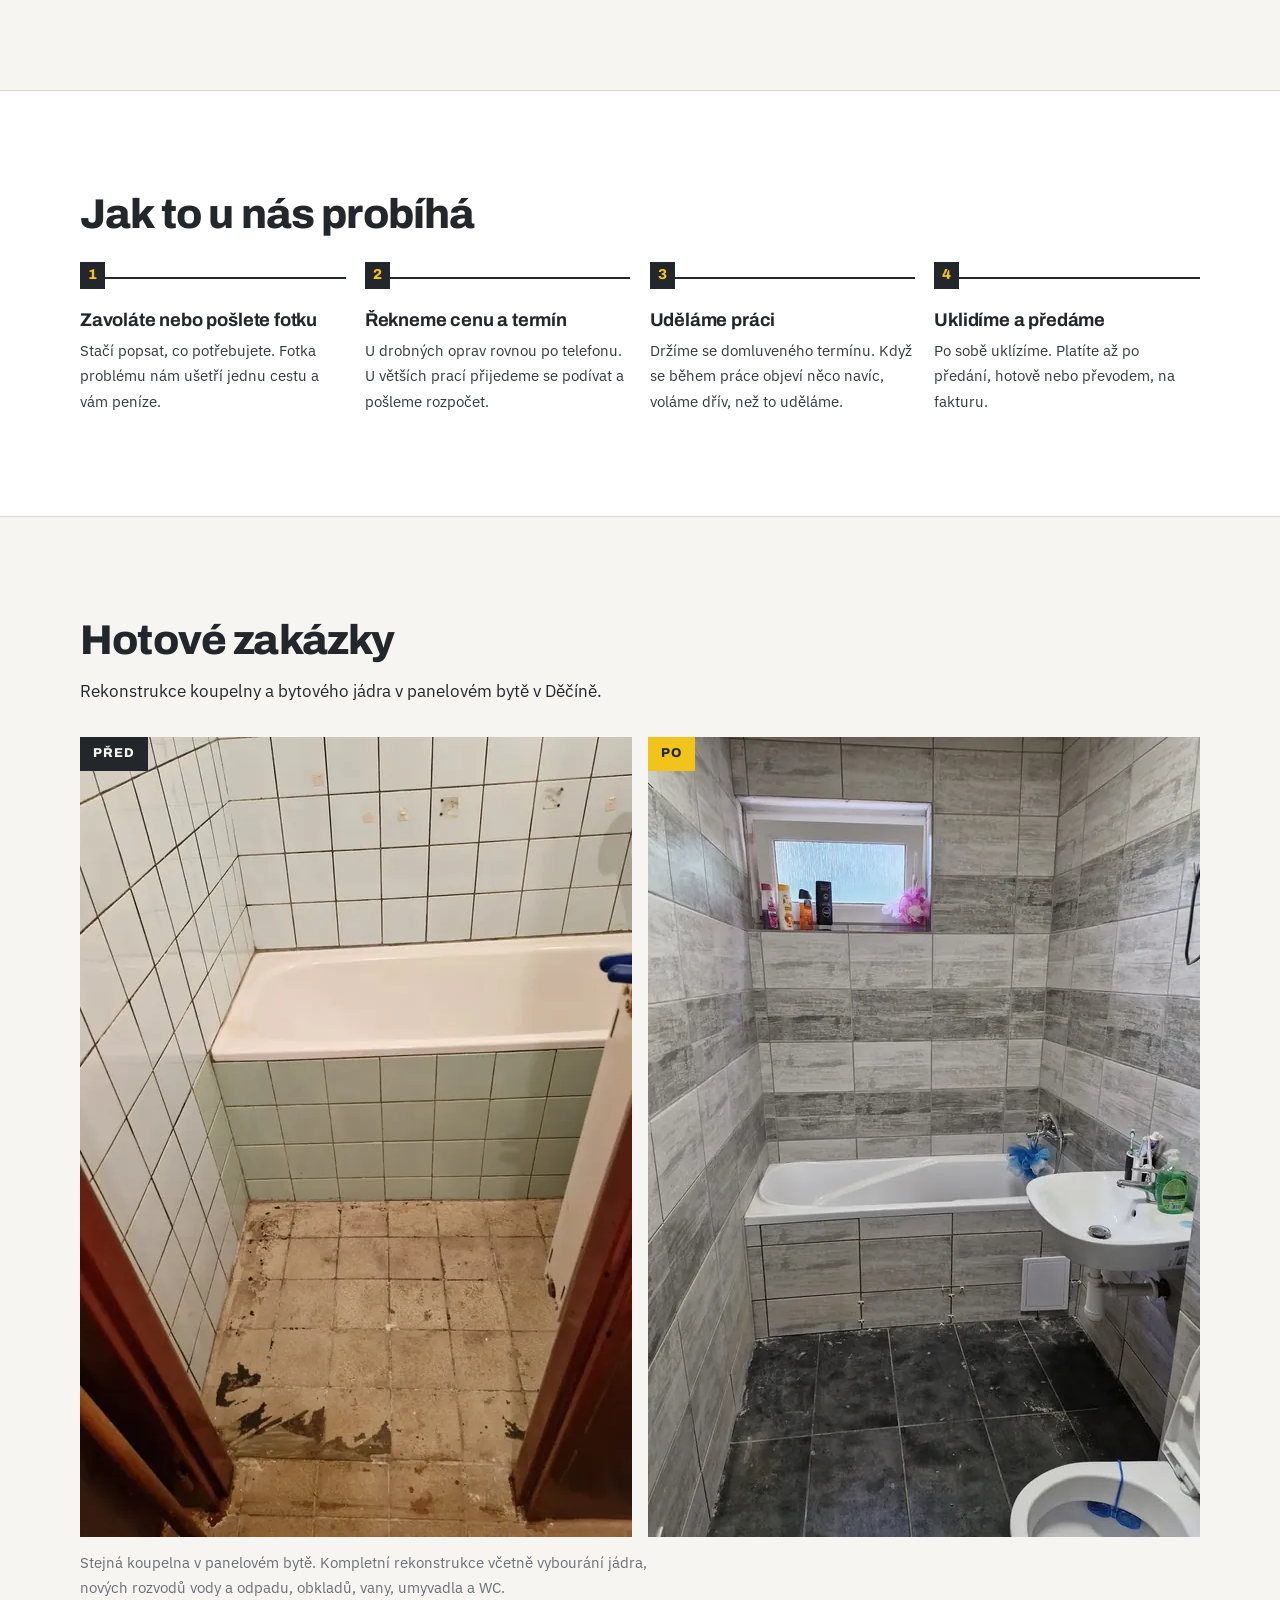
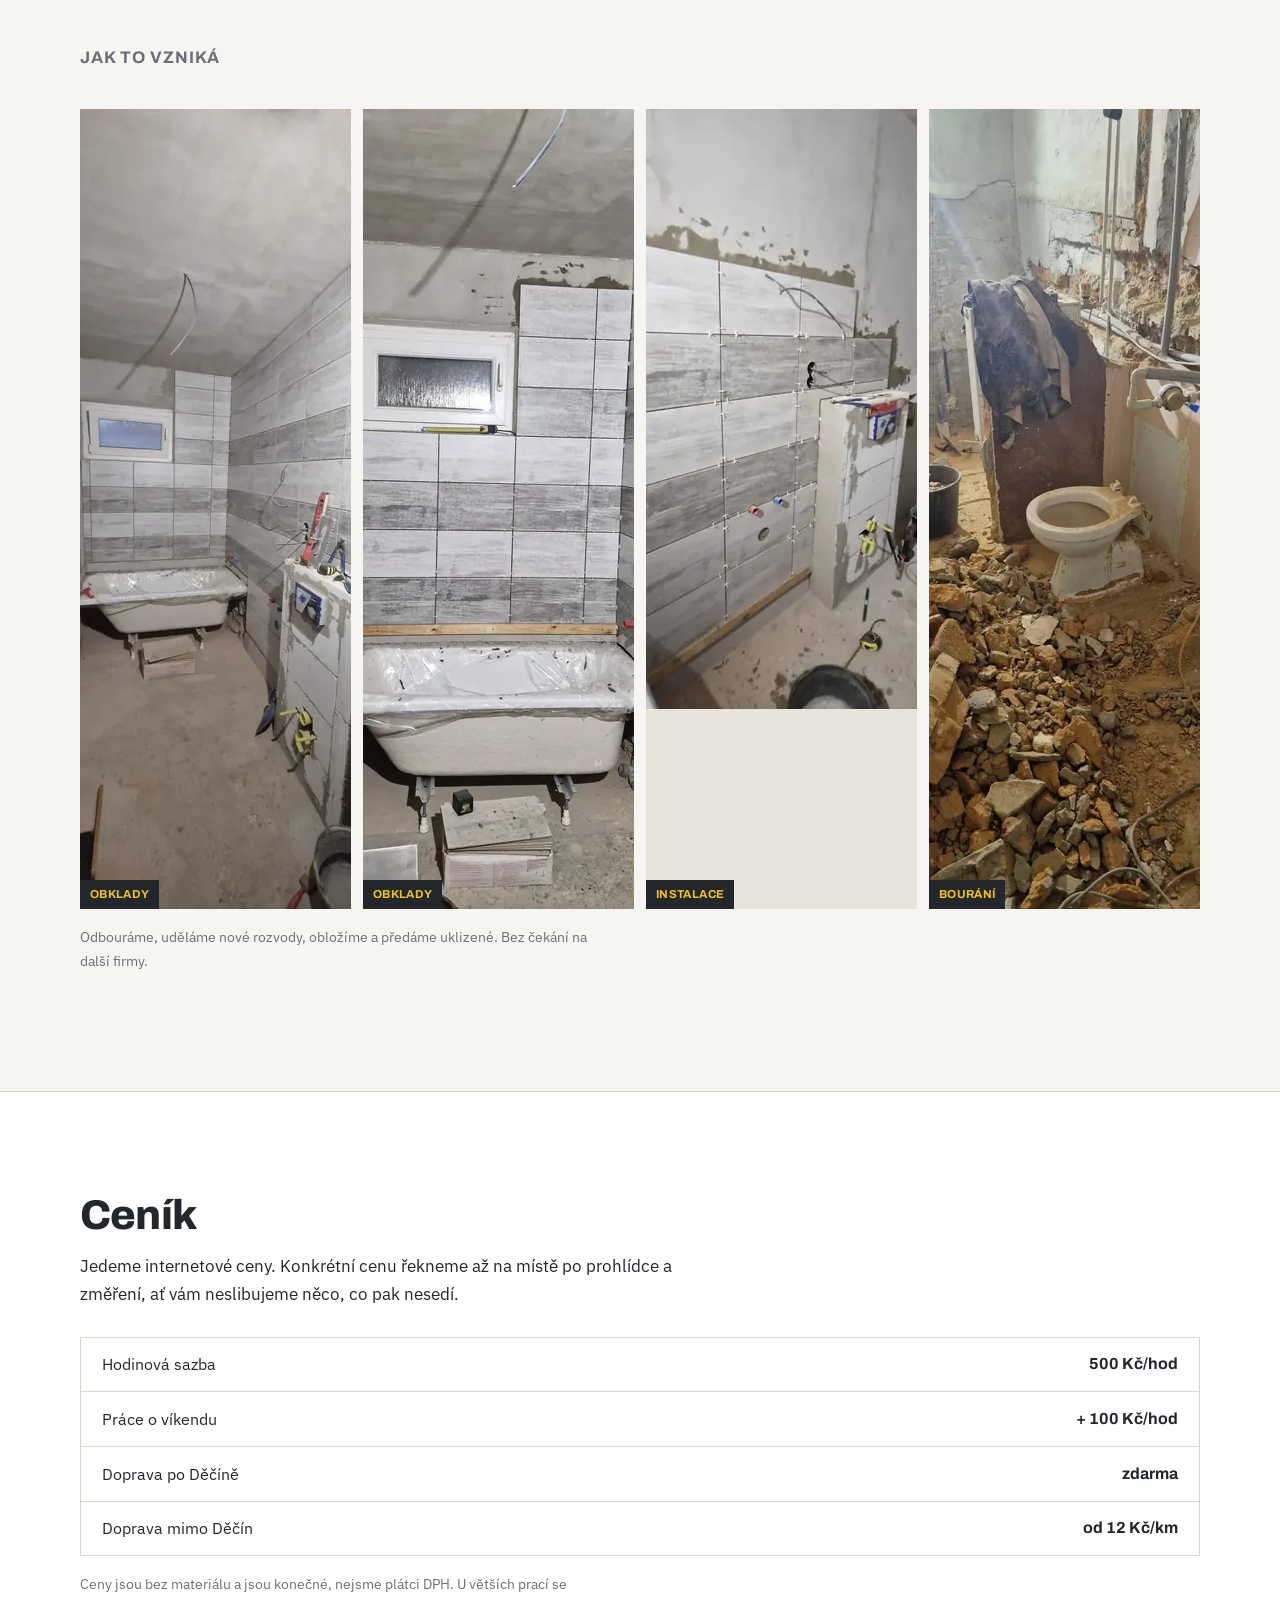
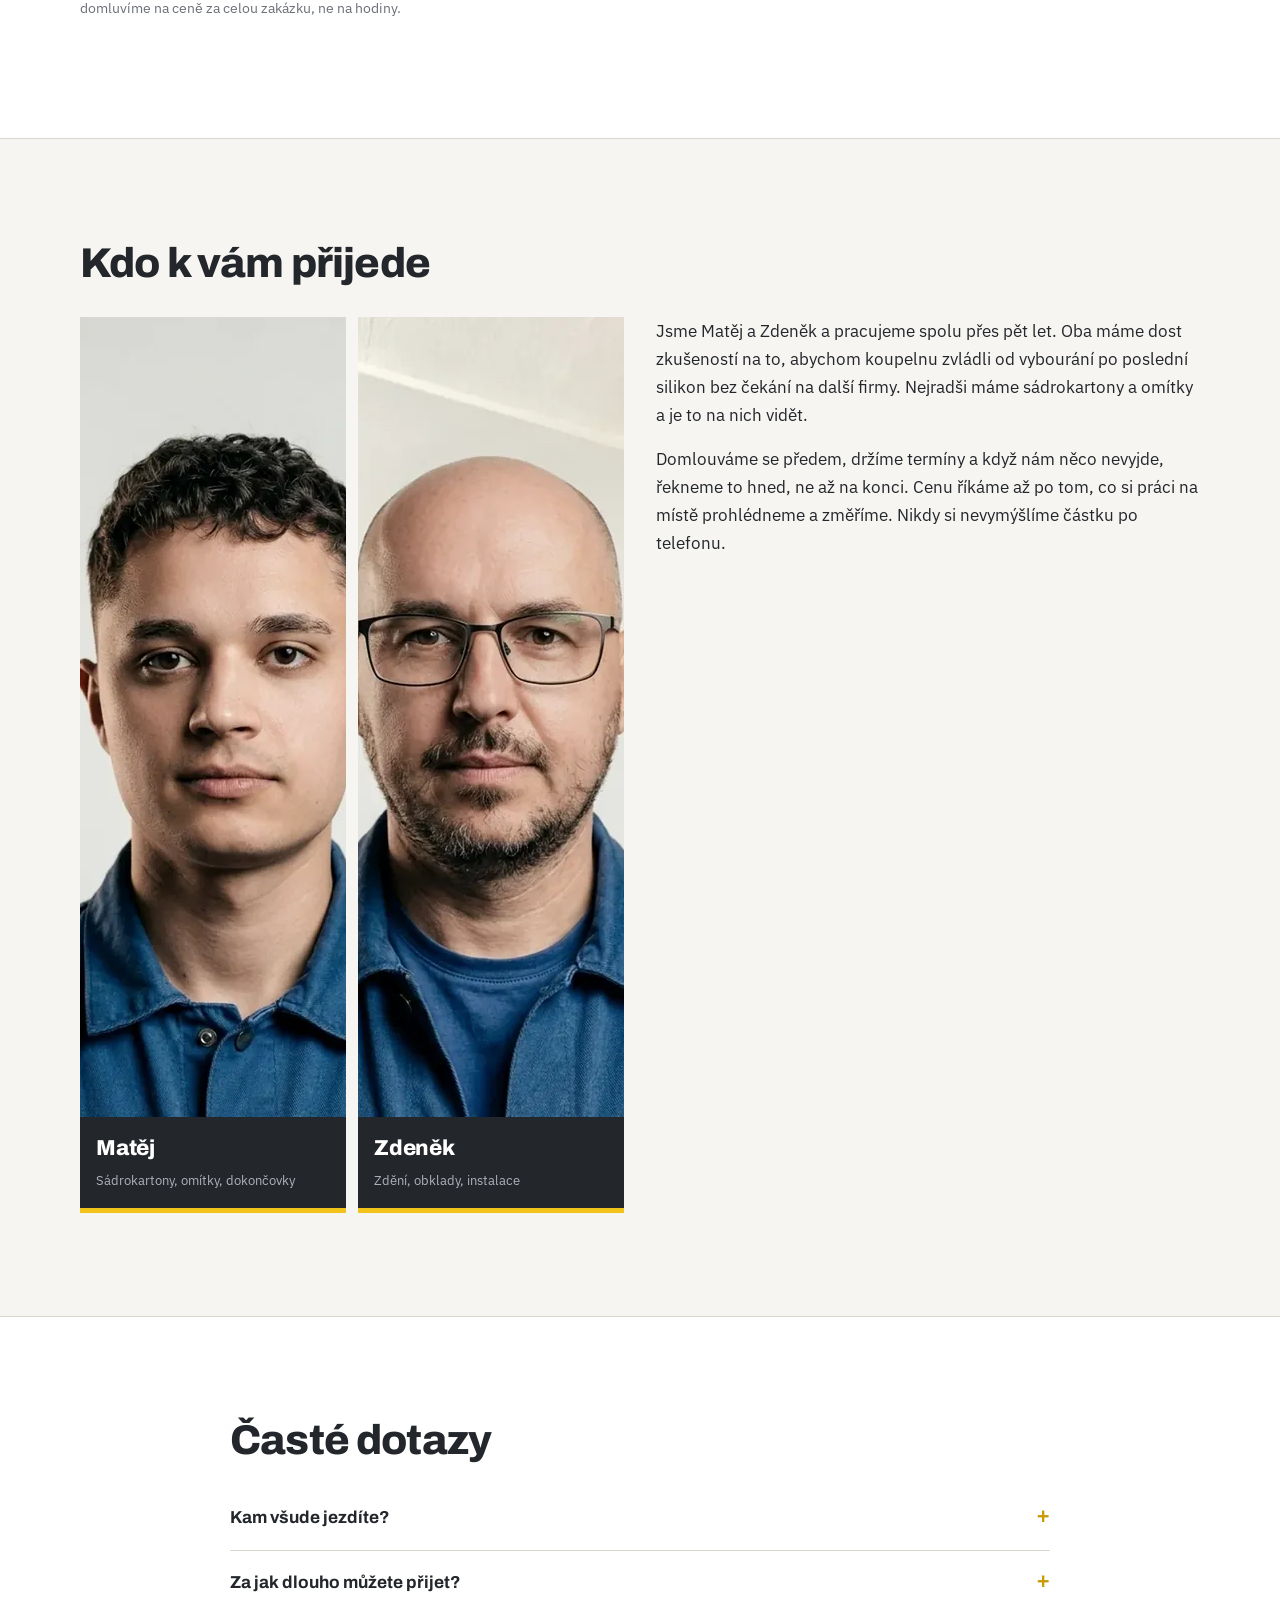
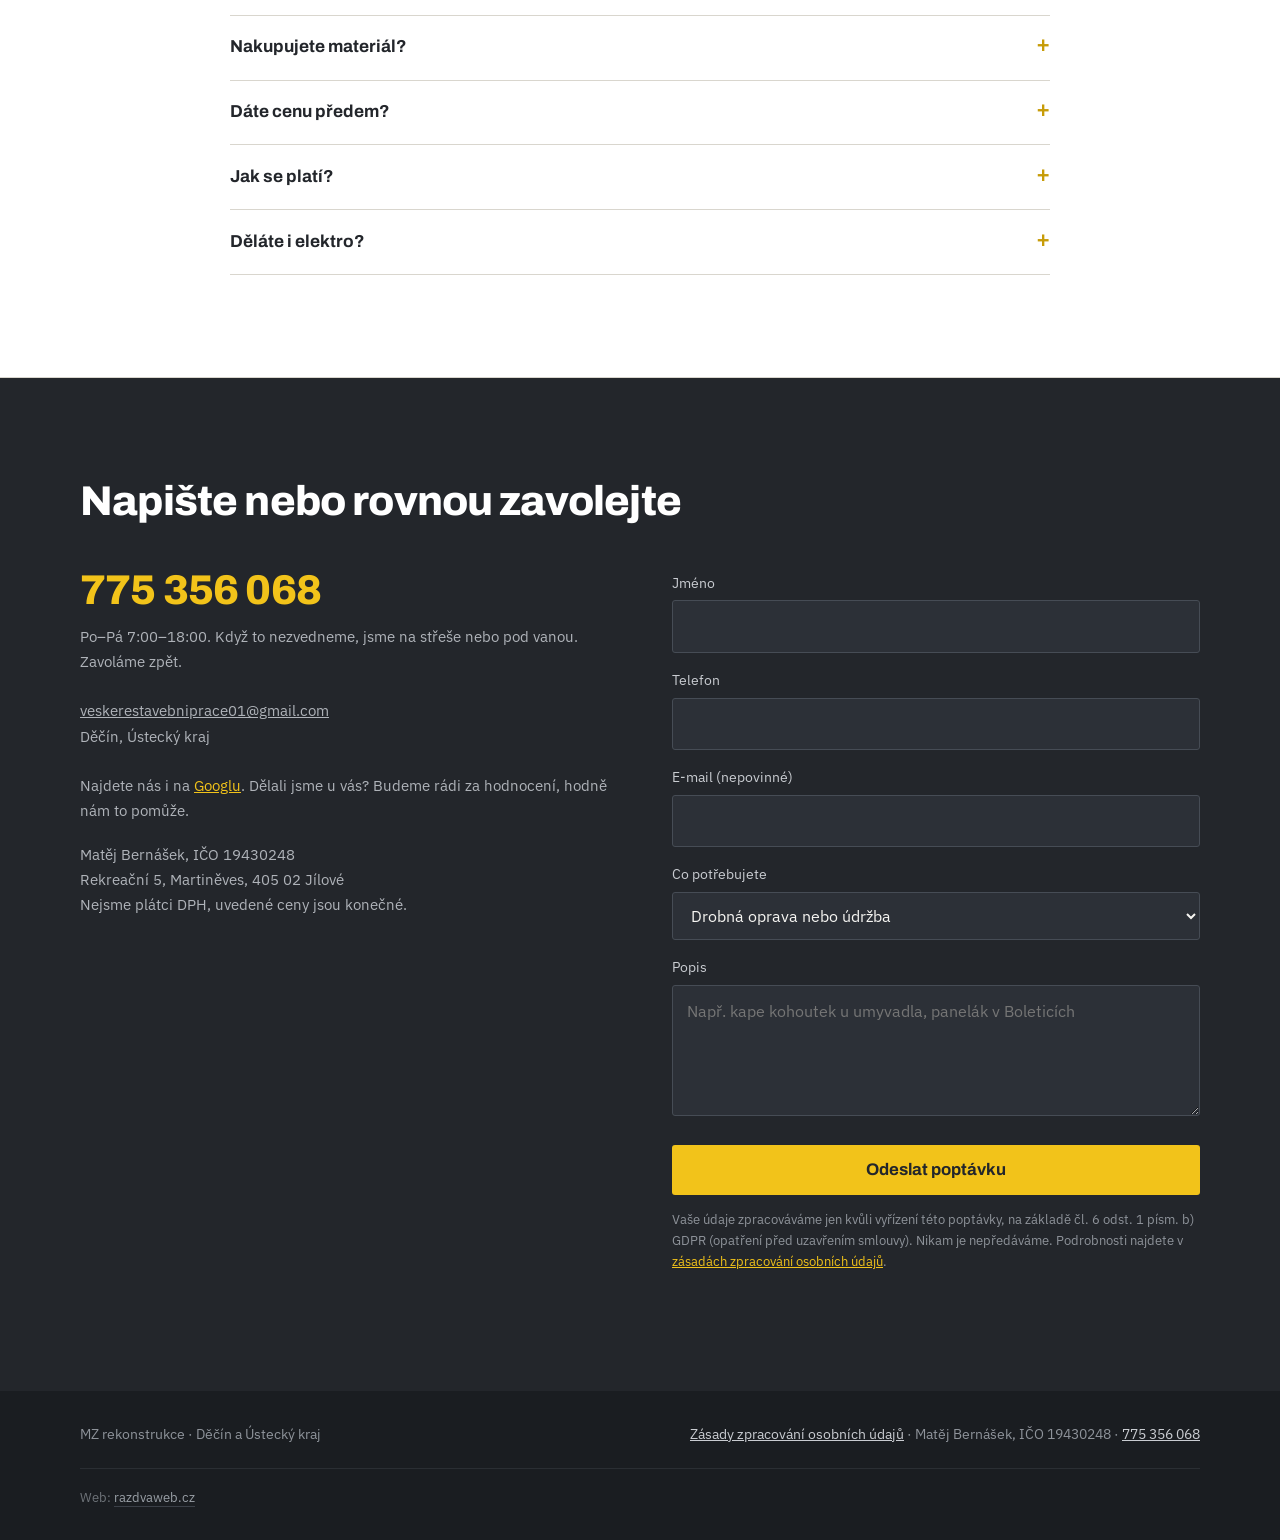
==== commit a472cb76: "optimalizace vykonu: komprese obrazku, preload hero, cache/security hlavicky Co-Authored-By: Claude " ====
--- a/index.html
+++ b/index.html
@@ -14,6 +14,7 @@
 <meta property="og:url" content="https://mzrekonstrukce.cz/">
 
 <link rel="icon" href="favicon.svg" type="image/svg+xml">
+<link rel="preload" href="img/hero.webp" as="image" fetchpriority="high">
 <link rel="preload" href="fonts/Archivo-800-latin-ext.woff2" as="font" type="font/woff2" crossorigin>
 <link rel="preload" href="fonts/IBMPlexSans-400-latin-ext.woff2" as="font" type="font/woff2" crossorigin>
 <link rel="stylesheet" href="fonts.css">
@@ -406,17 +407,17 @@
     <h2>Hotové zakázky</h2>
     <p style="margin-top:.9rem">Rekonstrukce koupelny a bytového jádra v panelovém bytě v Děčíně.</p>
     <div class="ba">
-      <figure class="pred"><img src="img/koupelna-pred-rekonstrukci.webp" alt="Koupelna v panelovém bytě před rekonstrukcí — původní obklady a vana" loading="lazy"><figcaption>Před</figcaption></figure>
-      <figure class="po"><img src="img/koupelna-po-rekonstrukci.webp" alt="Stejná koupelna po kompletní rekonstrukci — nové obklady, vana a umyvadlo" loading="lazy"><figcaption>Po</figcaption></figure>
+      <figure class="pred"><img src="img/koupelna-pred-rekonstrukci.webp" alt="Koupelna v panelovém bytě před rekonstrukcí — původní obklady a vana" width="600" height="800" loading="lazy"><figcaption>Před</figcaption></figure>
+      <figure class="po"><img src="img/koupelna-po-rekonstrukci.webp" alt="Stejná koupelna po kompletní rekonstrukci — nové obklady, vana a umyvadlo" width="600" height="800" loading="lazy"><figcaption>Po</figcaption></figure>
     </div>
     <p class="ba-popis">Stejná koupelna v panelovém bytě. Kompletní rekonstrukce včetně vybourání jádra, nových rozvodů vody a odpadu, obkladů, vany, umyvadla a WC.</p>
 
     <h3 style="margin-top:3rem;font-size:1.05rem;letter-spacing:.06em;text-transform:uppercase;color:var(--pencil)">Jak to vzniká</h3>
     <div class="gallery">
-      <figure class="shot"><img src="img/obkladani-koupelny.webp" alt="Obkládání koupelny velkoformátovým obkladem" loading="lazy"><figcaption>Obklady</figcaption></figure>
-      <figure class="shot"><img src="img/usazena-vana-a-obklad.webp" alt="Usazená vana a dokončený obklad stěny" loading="lazy"><figcaption>Obklady</figcaption></figure>
-      <figure class="shot"><img src="img/predstena-podomitkova-nadrzka.webp" alt="Předstěna pro podomítkovou nádržku a nové rozvody" loading="lazy"><figcaption>Instalace</figcaption></figure>
-      <figure class="shot"><img src="img/bourani-bytoveho-jadra.webp" alt="Vybourané bytové jádro připravené na nové rozvody" loading="lazy"><figcaption>Bourání</figcaption></figure>
+      <figure class="shot"><img src="img/obkladani-koupelny.webp" alt="Obkládání koupelny velkoformátovým obkladem" width="600" height="800" loading="lazy"><figcaption>Obklady</figcaption></figure>
+      <figure class="shot"><img src="img/usazena-vana-a-obklad.webp" alt="Usazená vana a dokončený obklad stěny" width="600" height="800" loading="lazy"><figcaption>Obklady</figcaption></figure>
+      <figure class="shot"><img src="img/predstena-podomitkova-nadrzka.webp" alt="Předstěna pro podomítkovou nádržku a nové rozvody" width="800" height="600" loading="lazy"><figcaption>Instalace</figcaption></figure>
+      <figure class="shot"><img src="img/bourani-bytoveho-jadra.webp" alt="Vybourané bytové jádro připravené na nové rozvody" width="600" height="800" loading="lazy"><figcaption>Bourání</figcaption></figure>
     </div>
     <p class="note">Odbouráme, uděláme nové rozvody, obložíme a předáme uklizené. Bez čekání na další firmy.</p>
   </div>
@@ -445,8 +446,8 @@
     <h2>Kdo k vám přijede</h2>
     <div class="crew" style="margin-top:2rem">
       <div class="portraits">
-        <div class="portrait"><img src="img/matej.webp" alt="Matěj, řemeslník z MZ rekonstrukce" loading="lazy"><div class="jm"><b>Matěj</b><span>Sádrokartony, omítky, dokončovky</span></div></div>
-        <div class="portrait"><img src="img/zdenek.webp" alt="Zdeněk, řemeslník z MZ rekonstrukce" loading="lazy"><div class="jm"><b>Zdeněk</b><span>Zdění, obklady, instalace</span></div></div>
+        <div class="portrait"><img src="img/matej.webp" alt="Matěj, řemeslník z MZ rekonstrukce" width="600" height="800" loading="lazy"><div class="jm"><b>Matěj</b><span>Sádrokartony, omítky, dokončovky</span></div></div>
+        <div class="portrait"><img src="img/zdenek.webp" alt="Zdeněk, řemeslník z MZ rekonstrukce" width="600" height="800" loading="lazy"><div class="jm"><b>Zdeněk</b><span>Zdění, obklady, instalace</span></div></div>
       </div>
       <div>
         <p>Jsme Matěj a Zdeněk a pracujeme spolu přes pět let. Oba máme dost zkušeností na to, abychom koupelnu zvládli od vybourání po poslední silikon bez čekání na další firmy. Nejradši máme sádrokartony a omítky a je to na nich vidět.</p>
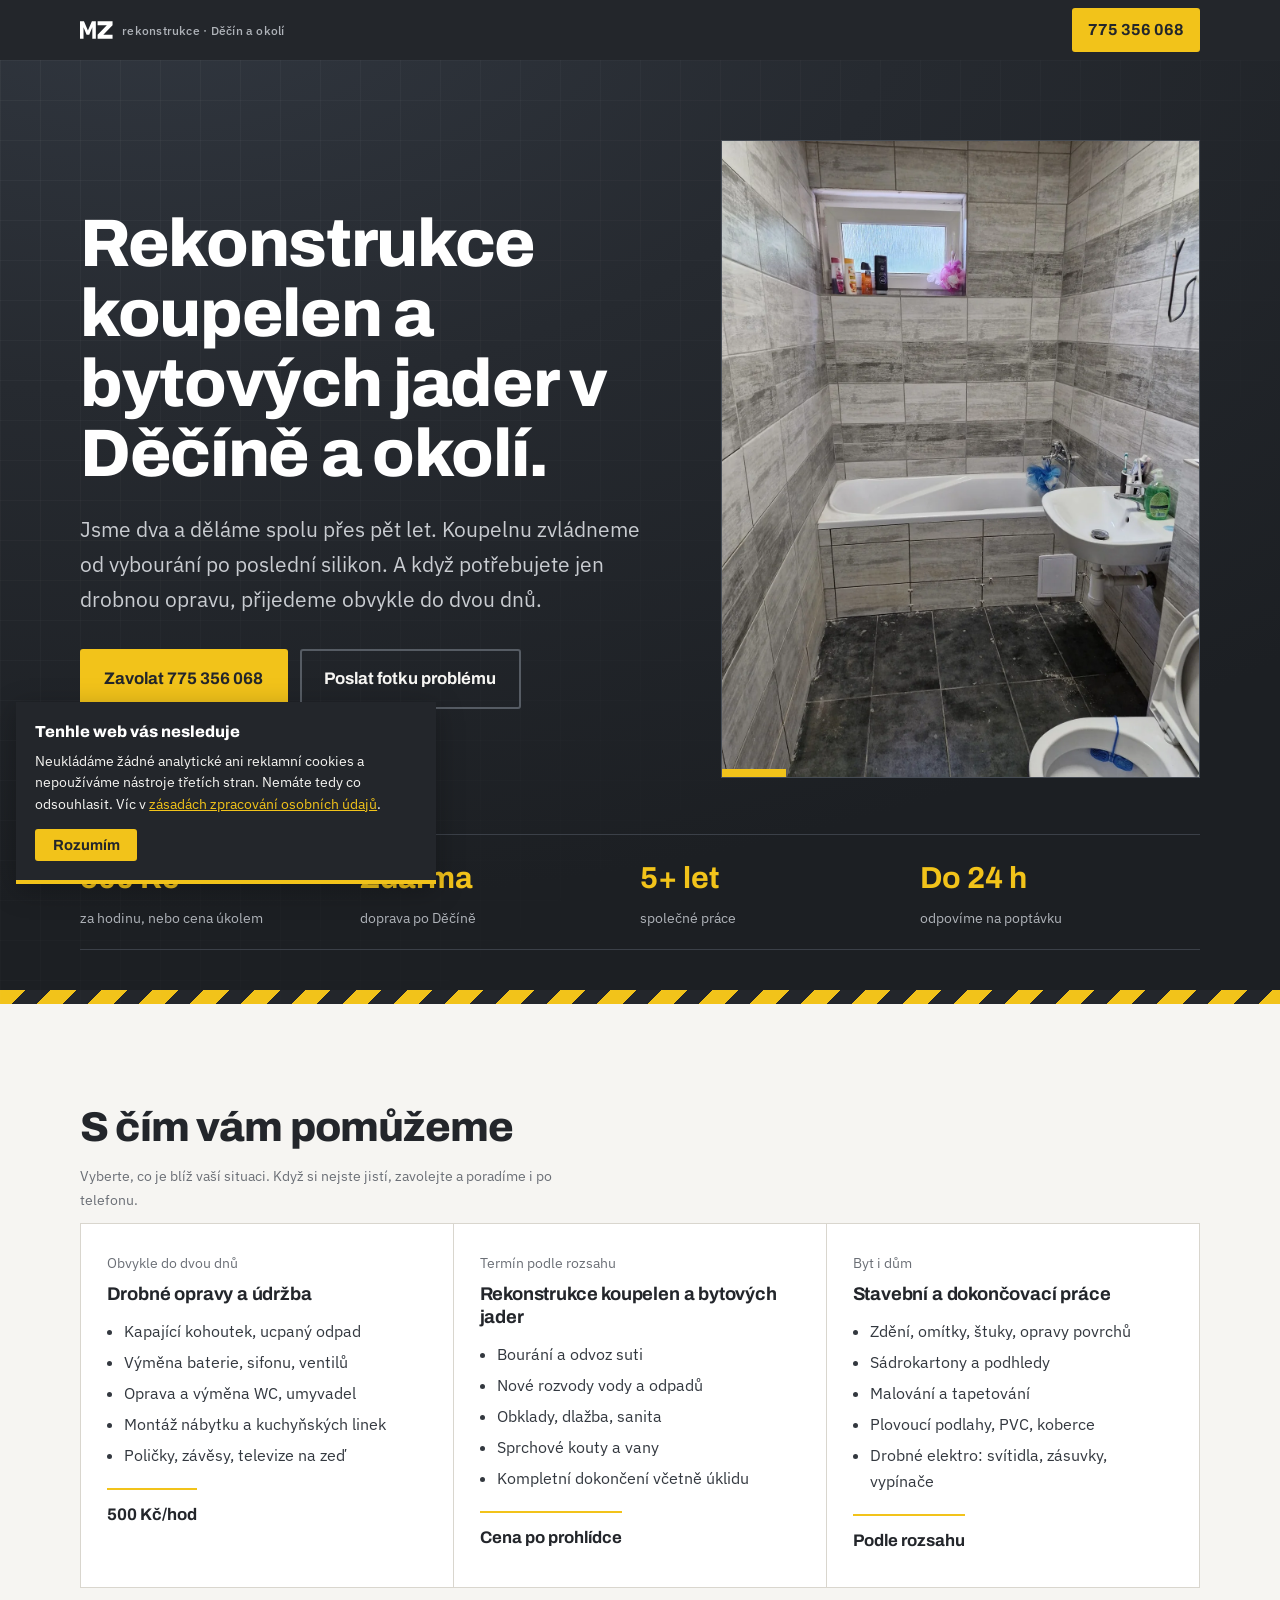
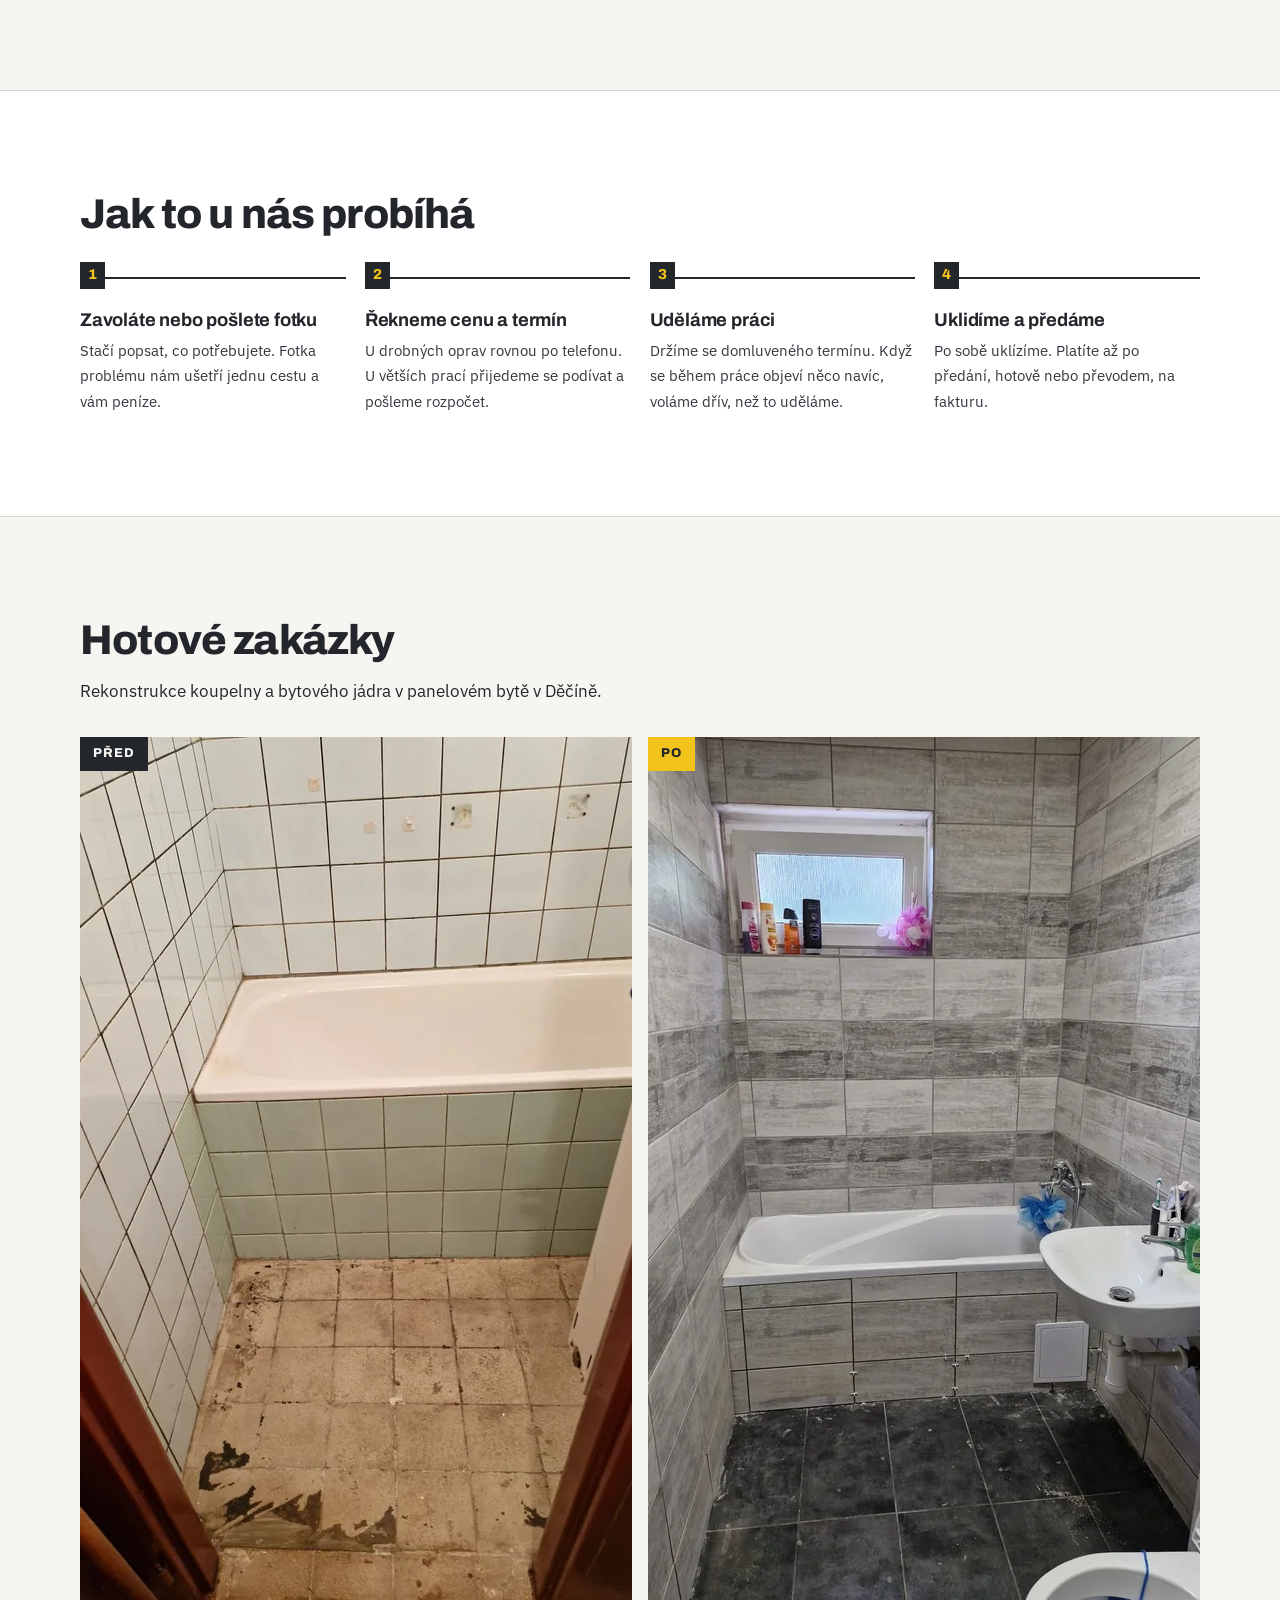
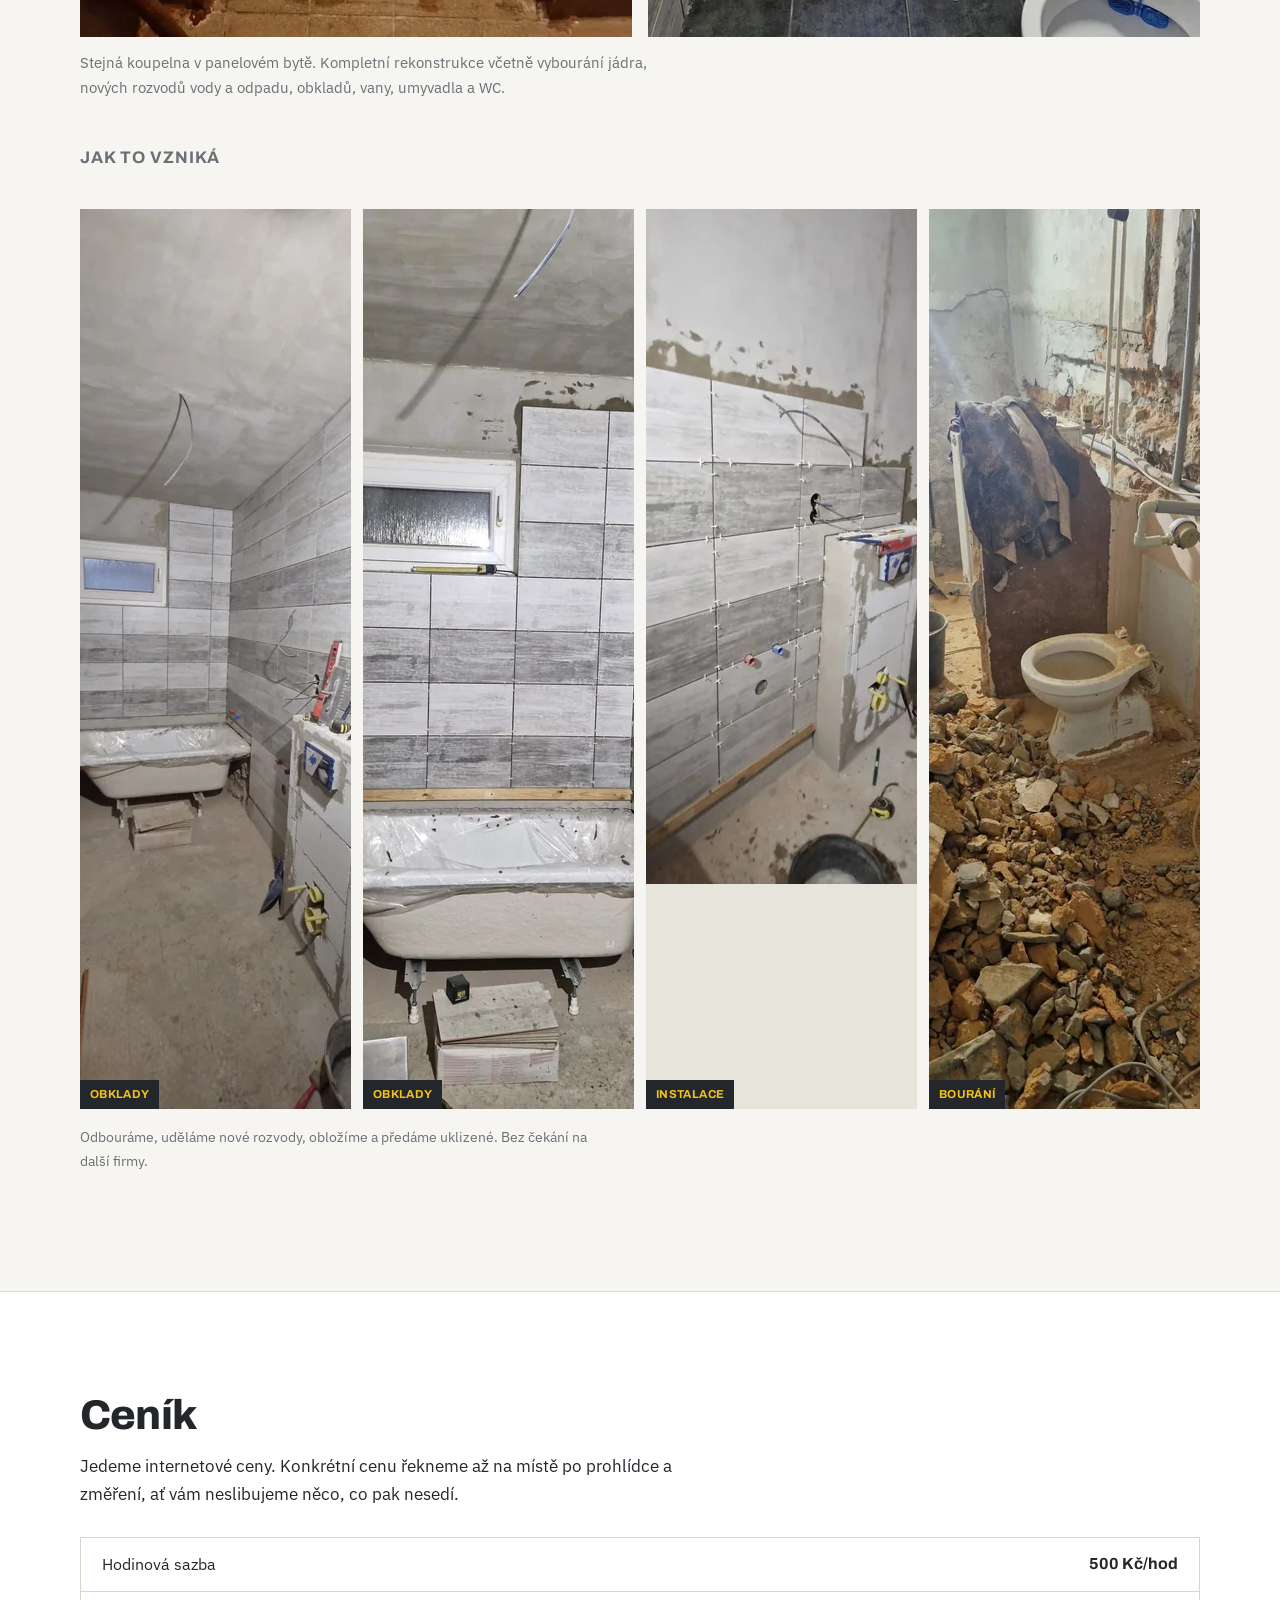
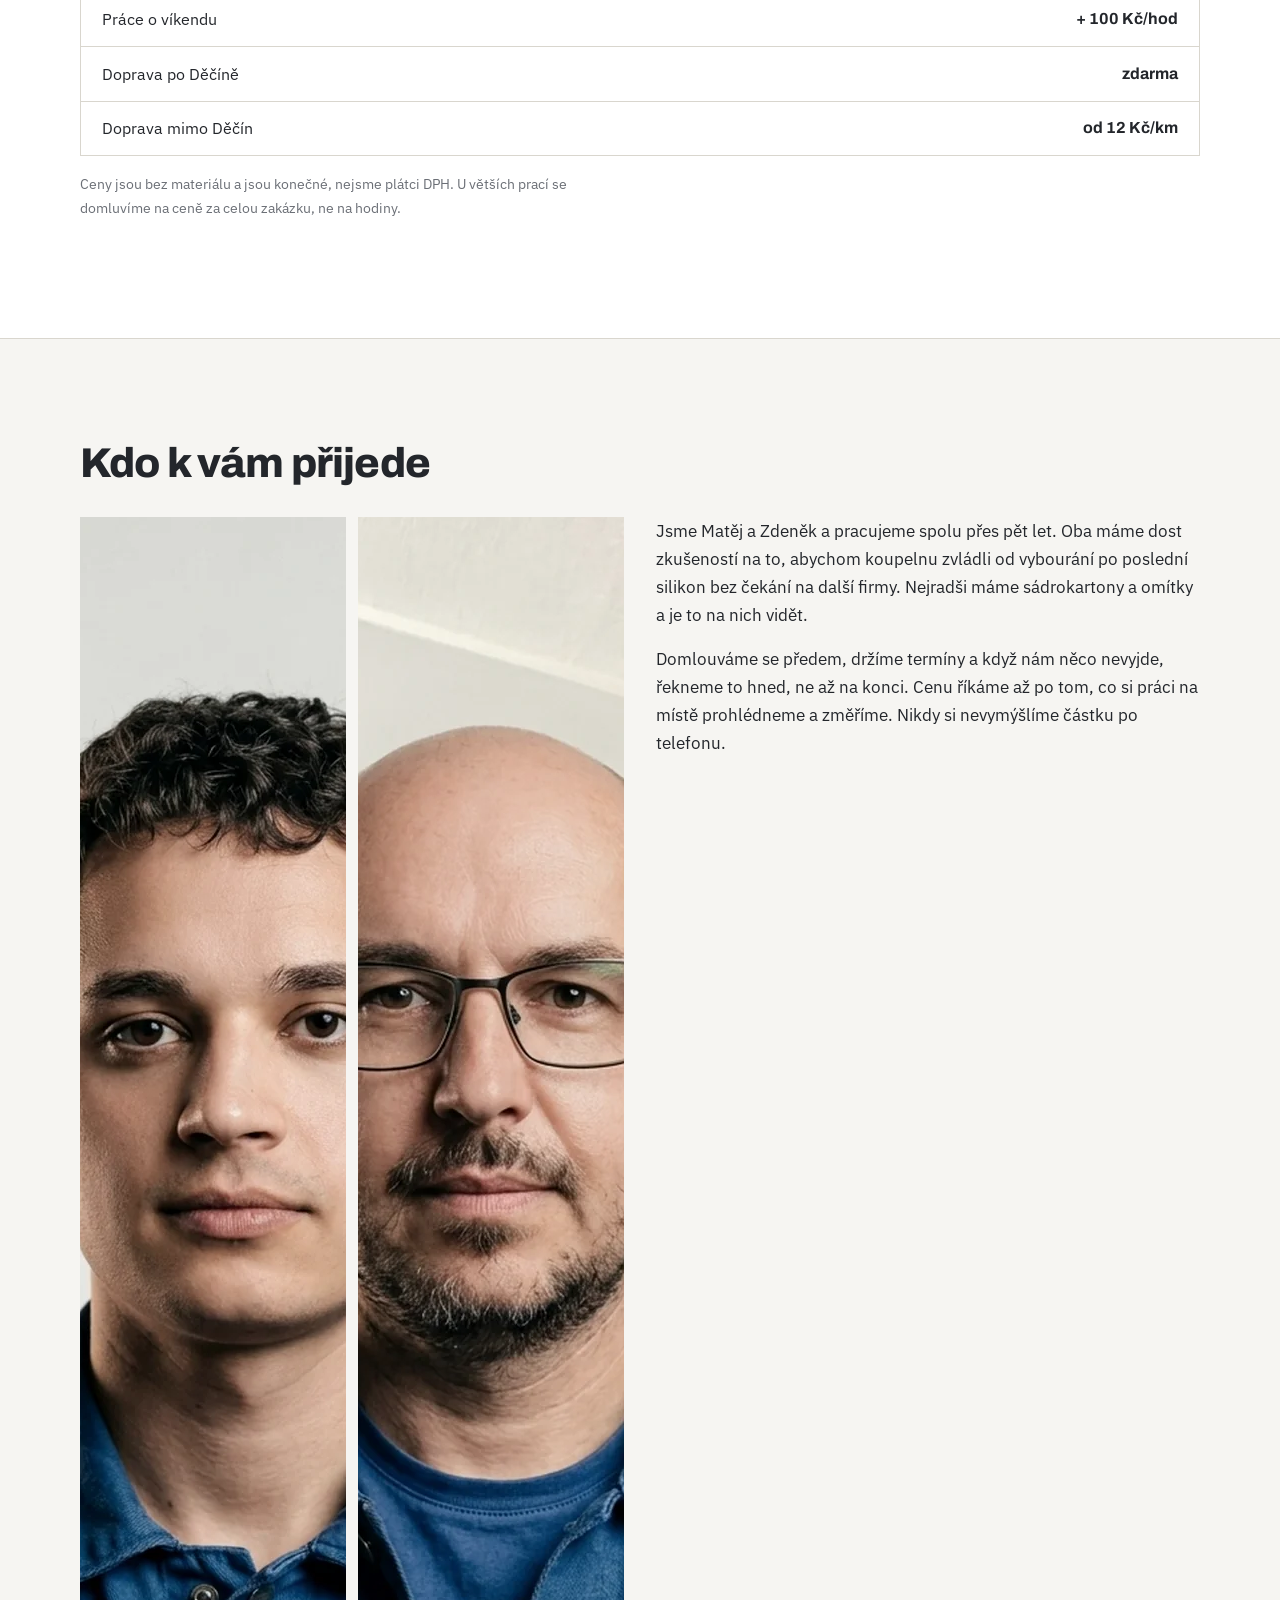
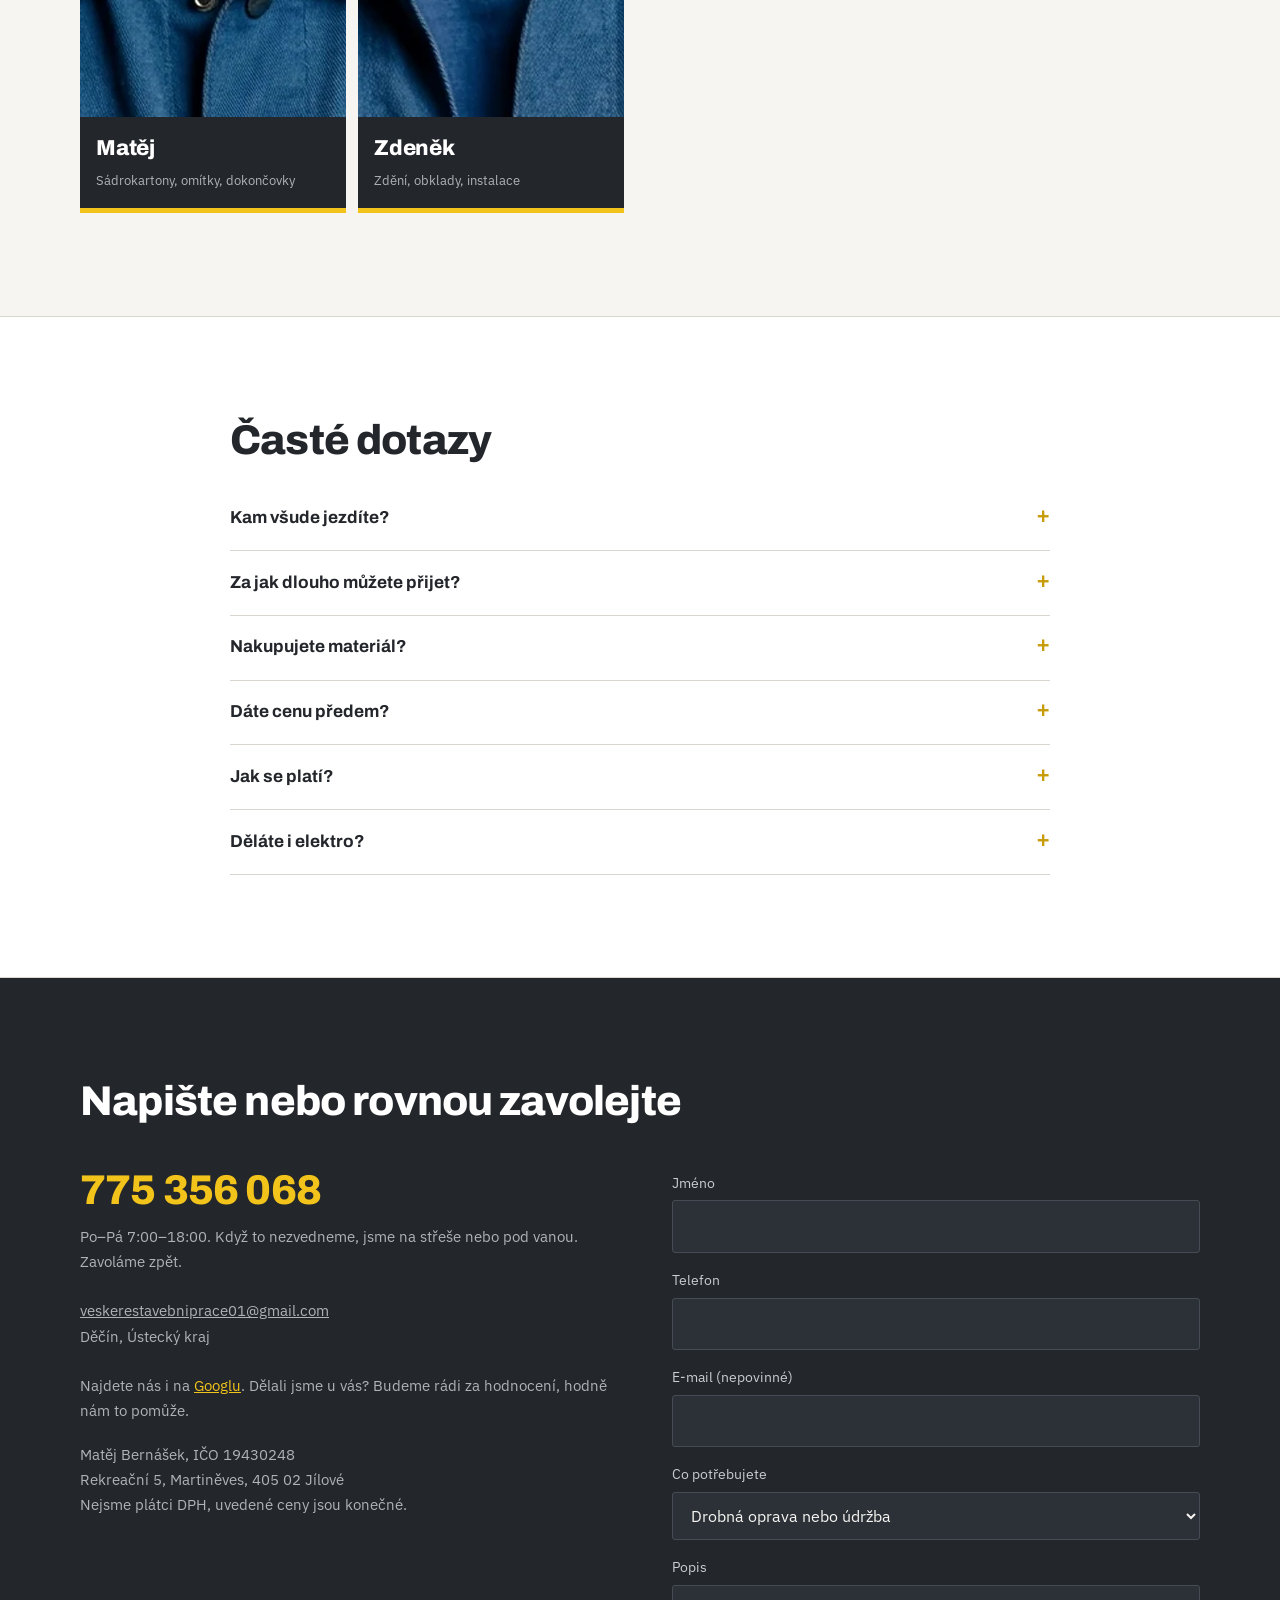
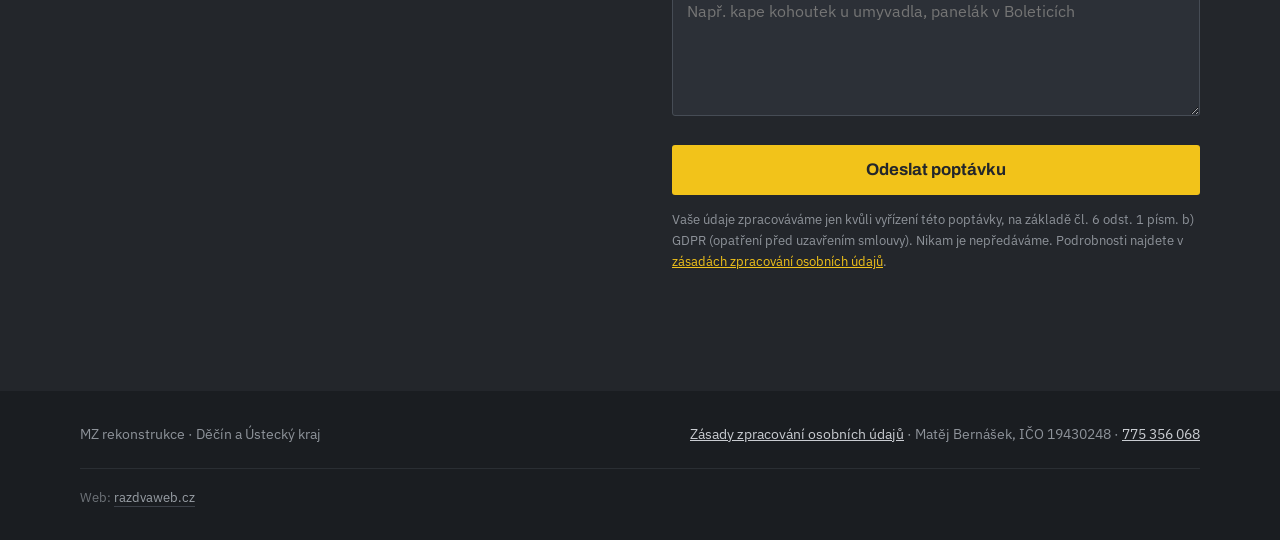
==== commit 4c95e926: "uprava kvality/rozliseni obrazku, aktualizace width/height v HTML Co-Authored-By: Claude Sonnet 5 <n" ====
--- a/index.html
+++ b/index.html
@@ -407,17 +407,17 @@
     <h2>Hotové zakázky</h2>
     <p style="margin-top:.9rem">Rekonstrukce koupelny a bytového jádra v panelovém bytě v Děčíně.</p>
     <div class="ba">
-      <figure class="pred"><img src="img/koupelna-pred-rekonstrukci.webp" alt="Koupelna v panelovém bytě před rekonstrukcí — původní obklady a vana" width="600" height="800" loading="lazy"><figcaption>Před</figcaption></figure>
-      <figure class="po"><img src="img/koupelna-po-rekonstrukci.webp" alt="Stejná koupelna po kompletní rekonstrukci — nové obklady, vana a umyvadlo" width="600" height="800" loading="lazy"><figcaption>Po</figcaption></figure>
+      <figure class="pred"><img src="img/koupelna-pred-rekonstrukci.webp" alt="Koupelna v panelovém bytě před rekonstrukcí — původní obklady a vana" width="675" height="900" loading="lazy"><figcaption>Před</figcaption></figure>
+      <figure class="po"><img src="img/koupelna-po-rekonstrukci.webp" alt="Stejná koupelna po kompletní rekonstrukci — nové obklady, vana a umyvadlo" width="675" height="900" loading="lazy"><figcaption>Po</figcaption></figure>
     </div>
     <p class="ba-popis">Stejná koupelna v panelovém bytě. Kompletní rekonstrukce včetně vybourání jádra, nových rozvodů vody a odpadu, obkladů, vany, umyvadla a WC.</p>
 
     <h3 style="margin-top:3rem;font-size:1.05rem;letter-spacing:.06em;text-transform:uppercase;color:var(--pencil)">Jak to vzniká</h3>
     <div class="gallery">
-      <figure class="shot"><img src="img/obkladani-koupelny.webp" alt="Obkládání koupelny velkoformátovým obkladem" width="600" height="800" loading="lazy"><figcaption>Obklady</figcaption></figure>
-      <figure class="shot"><img src="img/usazena-vana-a-obklad.webp" alt="Usazená vana a dokončený obklad stěny" width="600" height="800" loading="lazy"><figcaption>Obklady</figcaption></figure>
-      <figure class="shot"><img src="img/predstena-podomitkova-nadrzka.webp" alt="Předstěna pro podomítkovou nádržku a nové rozvody" width="800" height="600" loading="lazy"><figcaption>Instalace</figcaption></figure>
-      <figure class="shot"><img src="img/bourani-bytoveho-jadra.webp" alt="Vybourané bytové jádro připravené na nové rozvody" width="600" height="800" loading="lazy"><figcaption>Bourání</figcaption></figure>
+      <figure class="shot"><img src="img/obkladani-koupelny.webp" alt="Obkládání koupelny velkoformátovým obkladem" width="675" height="900" loading="lazy"><figcaption>Obklady</figcaption></figure>
+      <figure class="shot"><img src="img/usazena-vana-a-obklad.webp" alt="Usazená vana a dokončený obklad stěny" width="675" height="900" loading="lazy"><figcaption>Obklady</figcaption></figure>
+      <figure class="shot"><img src="img/predstena-podomitkova-nadrzka.webp" alt="Předstěna pro podomítkovou nádržku a nové rozvody" width="900" height="675" loading="lazy"><figcaption>Instalace</figcaption></figure>
+      <figure class="shot"><img src="img/bourani-bytoveho-jadra.webp" alt="Vybourané bytové jádro připravené na nové rozvody" width="675" height="900" loading="lazy"><figcaption>Bourání</figcaption></figure>
     </div>
     <p class="note">Odbouráme, uděláme nové rozvody, obložíme a předáme uklizené. Bez čekání na další firmy.</p>
   </div>
@@ -446,8 +446,8 @@
     <h2>Kdo k vám přijede</h2>
     <div class="crew" style="margin-top:2rem">
       <div class="portraits">
-        <div class="portrait"><img src="img/matej.webp" alt="Matěj, řemeslník z MZ rekonstrukce" width="600" height="800" loading="lazy"><div class="jm"><b>Matěj</b><span>Sádrokartony, omítky, dokončovky</span></div></div>
-        <div class="portrait"><img src="img/zdenek.webp" alt="Zdeněk, řemeslník z MZ rekonstrukce" width="600" height="800" loading="lazy"><div class="jm"><b>Zdeněk</b><span>Zdění, obklady, instalace</span></div></div>
+        <div class="portrait"><img src="img/matej.webp" alt="Matěj, řemeslník z MZ rekonstrukce" width="900" height="1200" loading="lazy"><div class="jm"><b>Matěj</b><span>Sádrokartony, omítky, dokončovky</span></div></div>
+        <div class="portrait"><img src="img/zdenek.webp" alt="Zdeněk, řemeslník z MZ rekonstrukce" width="900" height="1200" loading="lazy"><div class="jm"><b>Zdeněk</b><span>Zdění, obklady, instalace</span></div></div>
       </div>
       <div>
         <p>Jsme Matěj a Zdeněk a pracujeme spolu přes pět let. Oba máme dost zkušeností na to, abychom koupelnu zvládli od vybourání po poslední silikon bez čekání na další firmy. Nejradši máme sádrokartony a omítky a je to na nich vidět.</p>
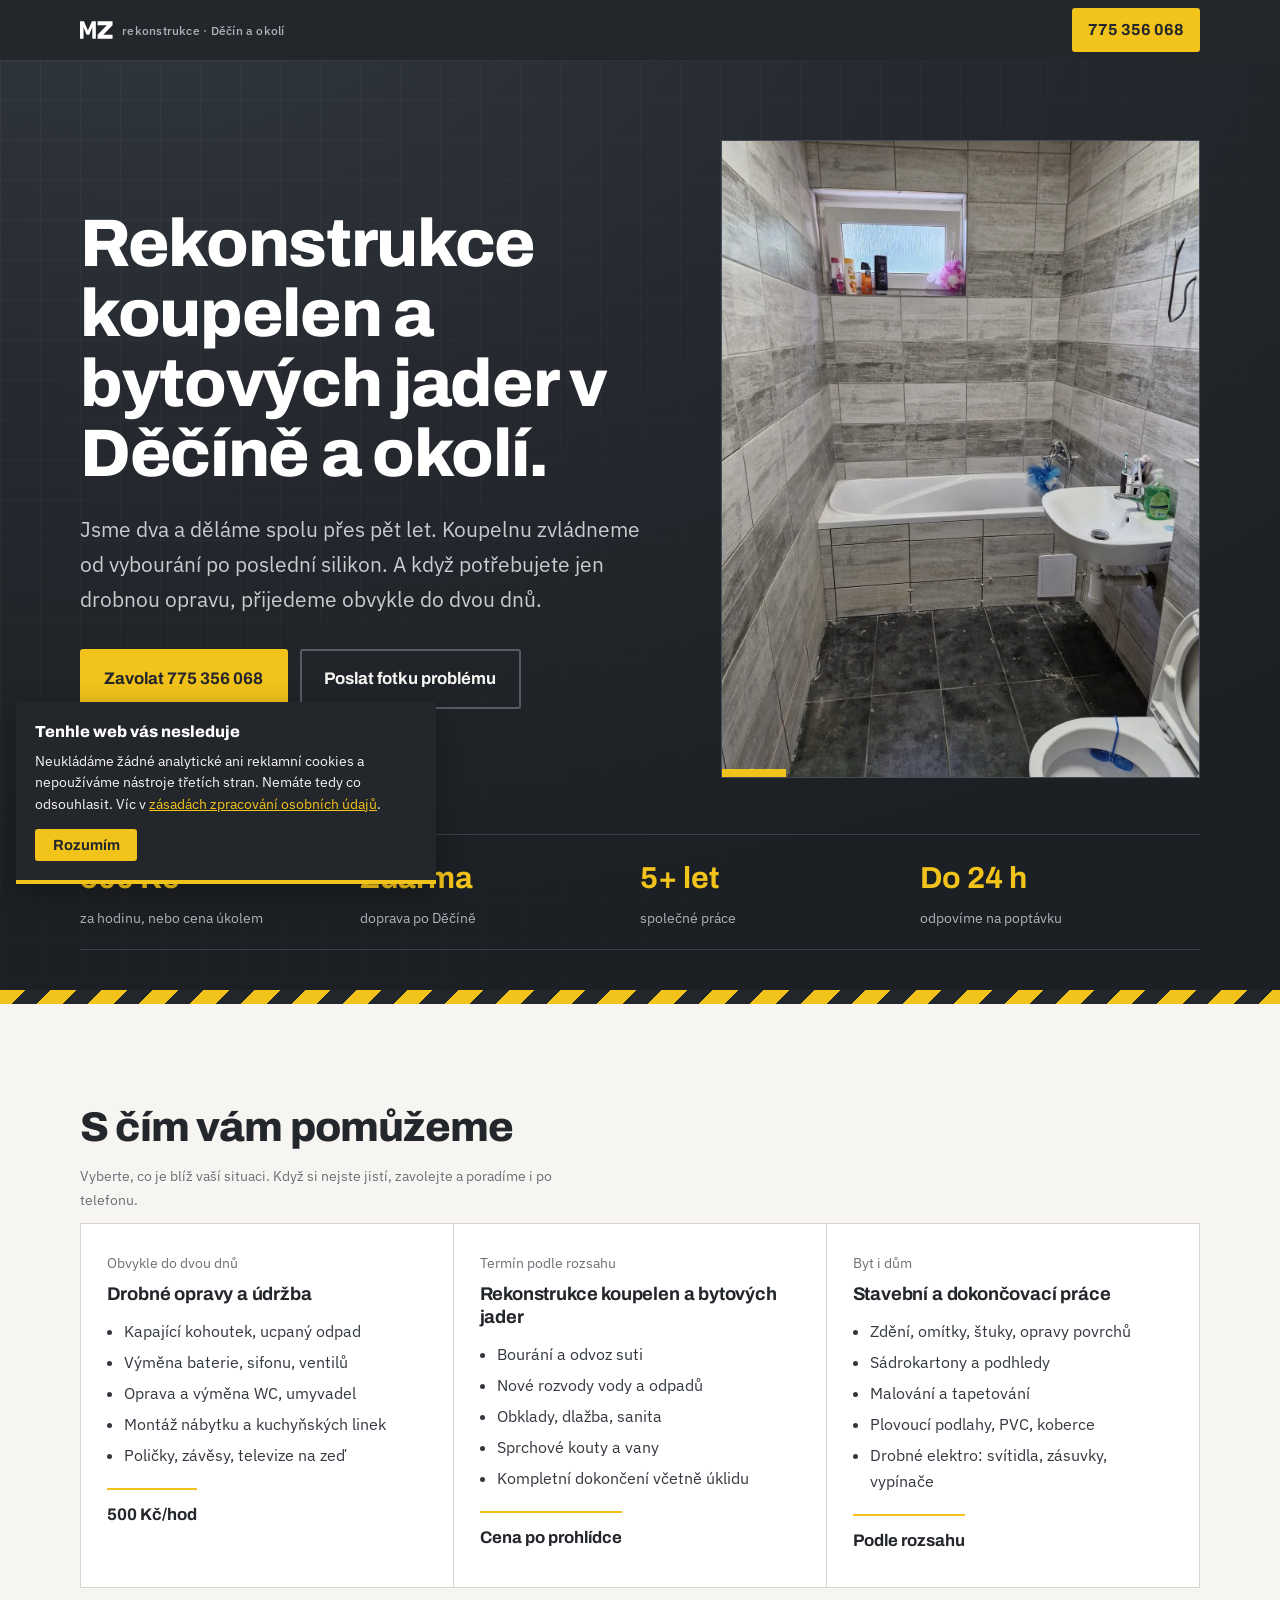
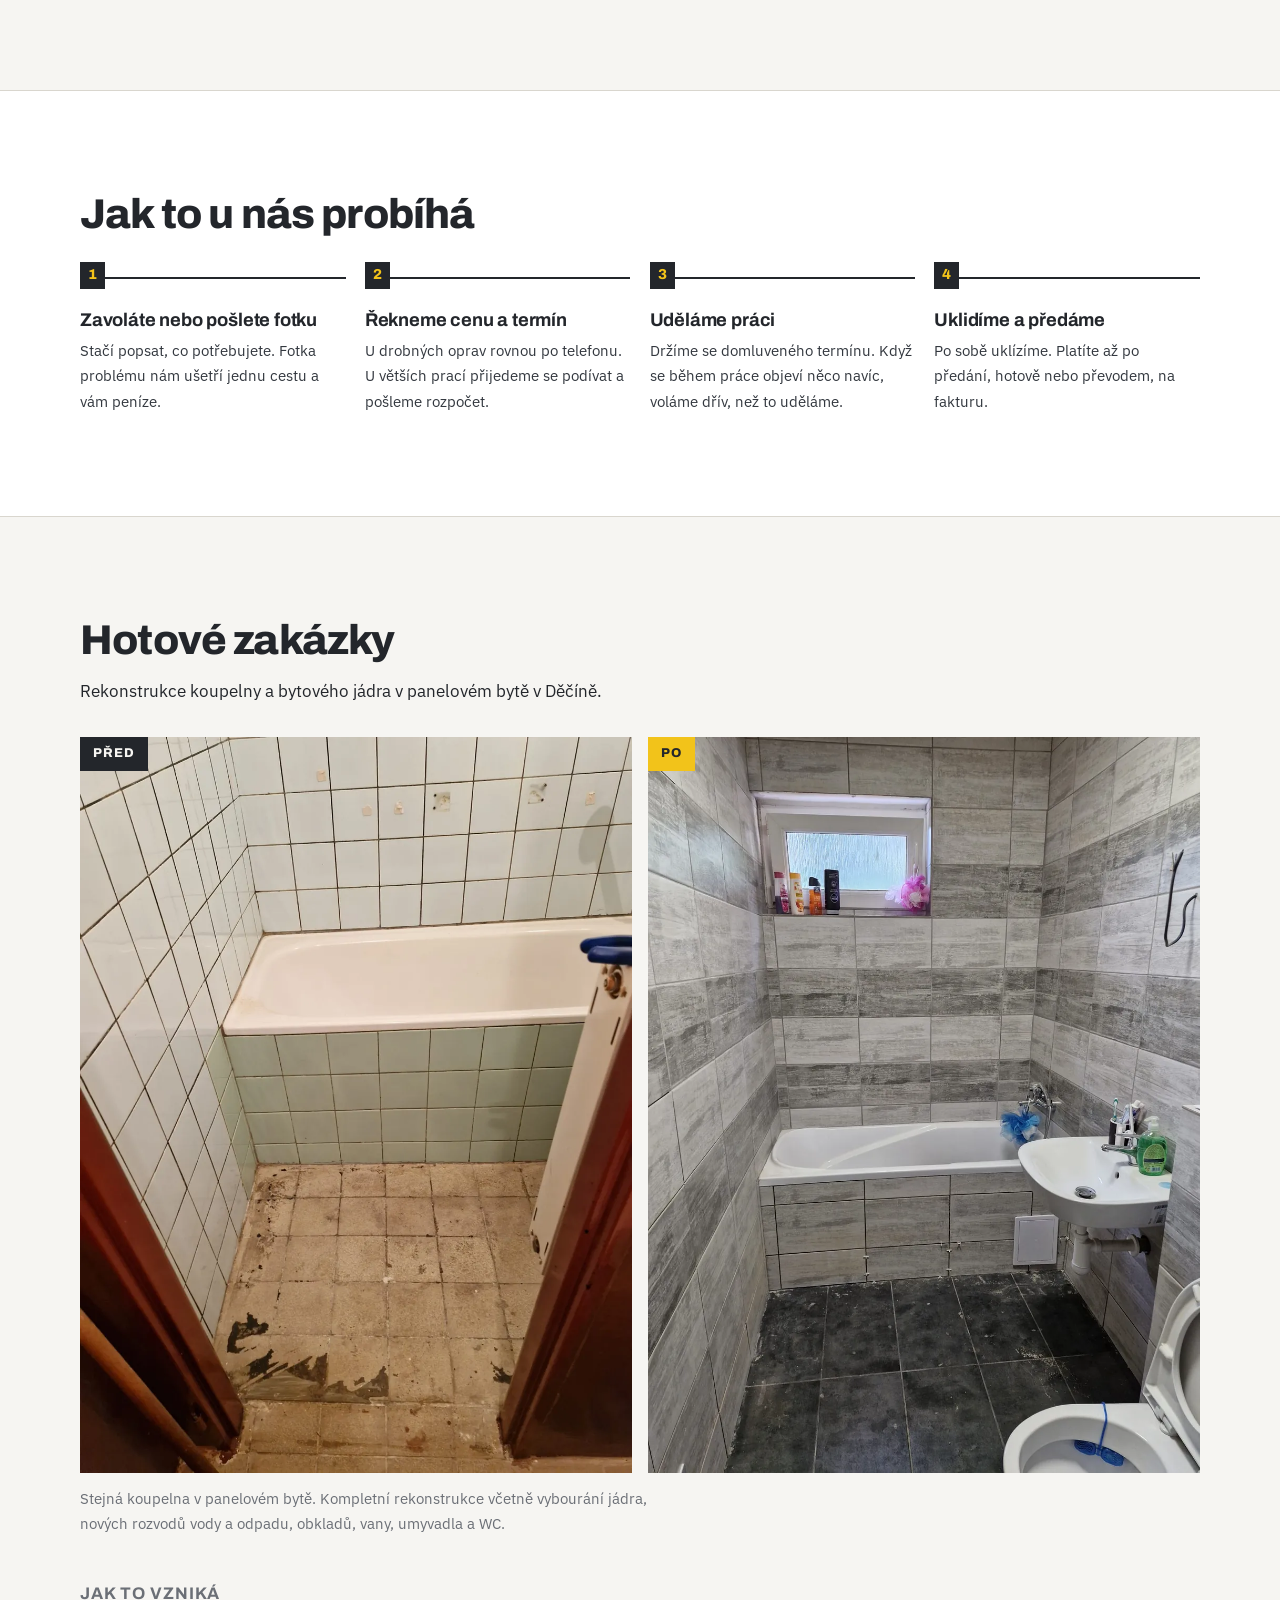
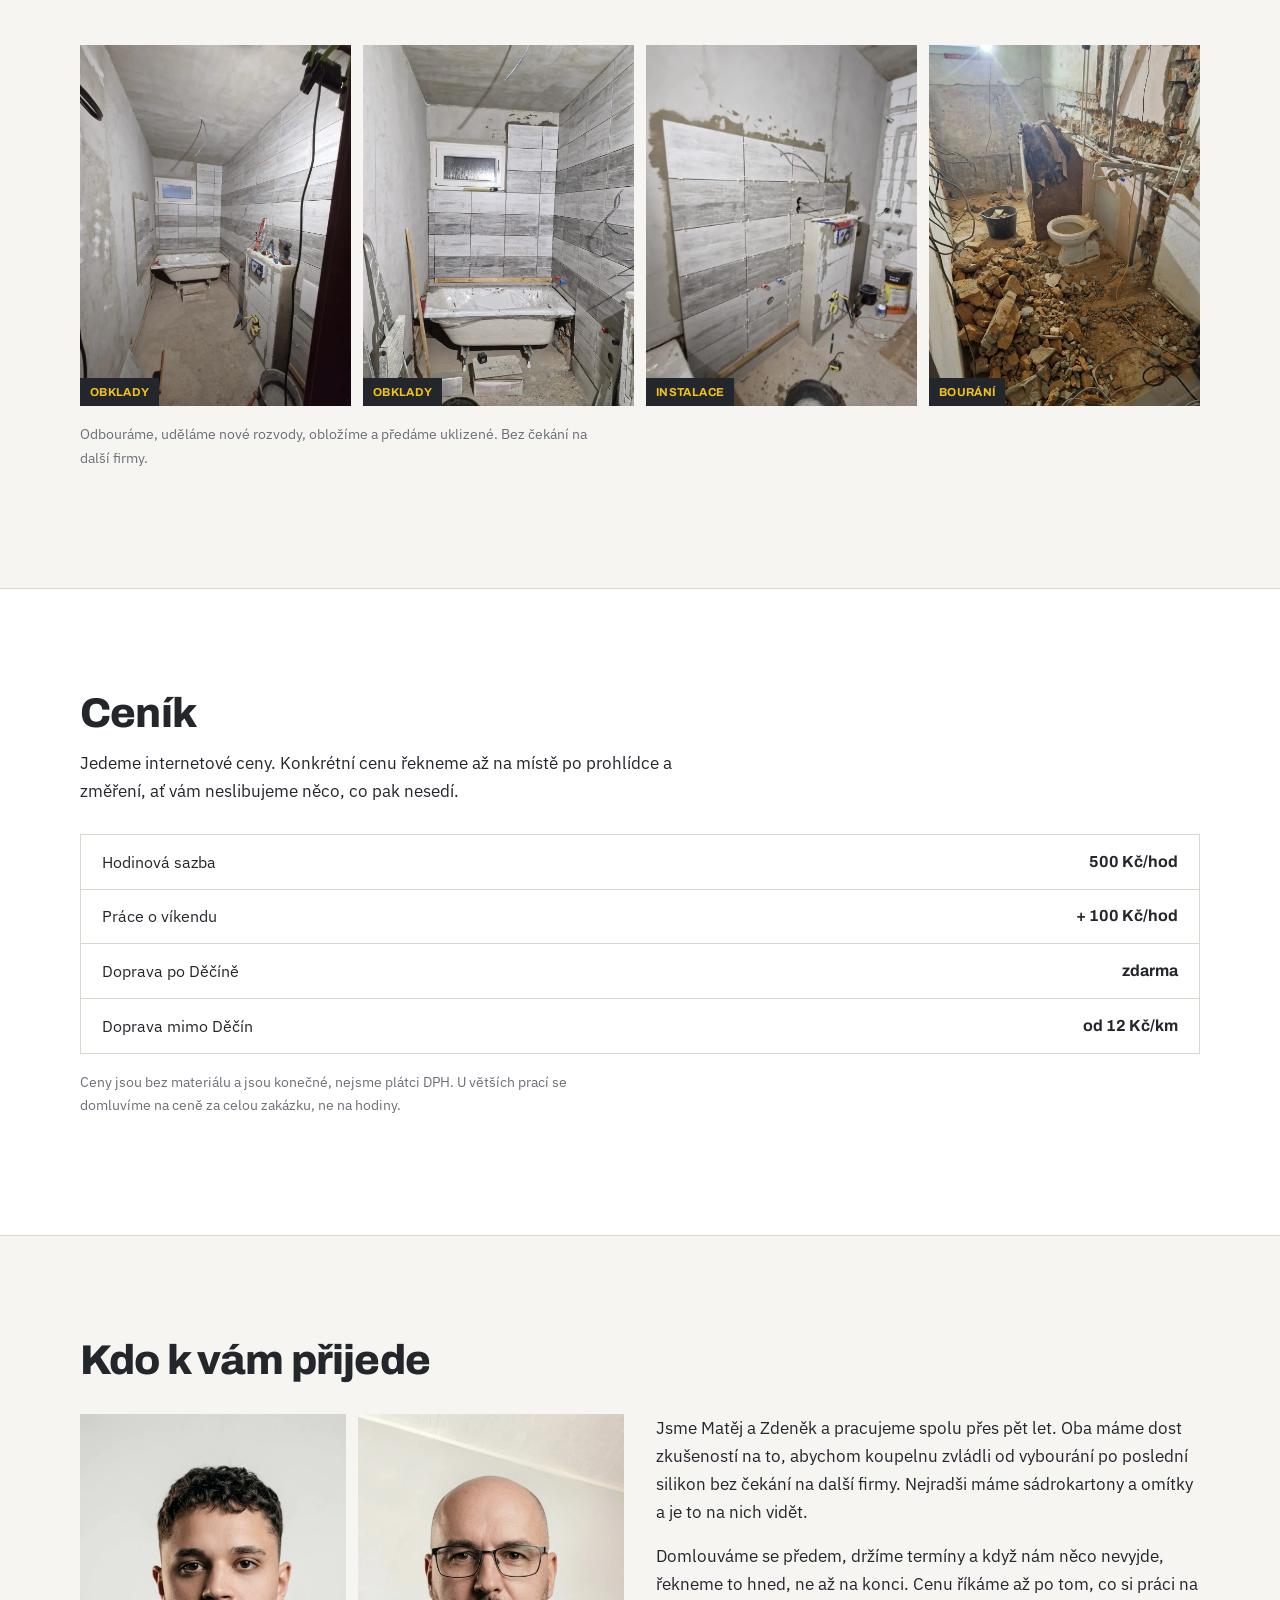
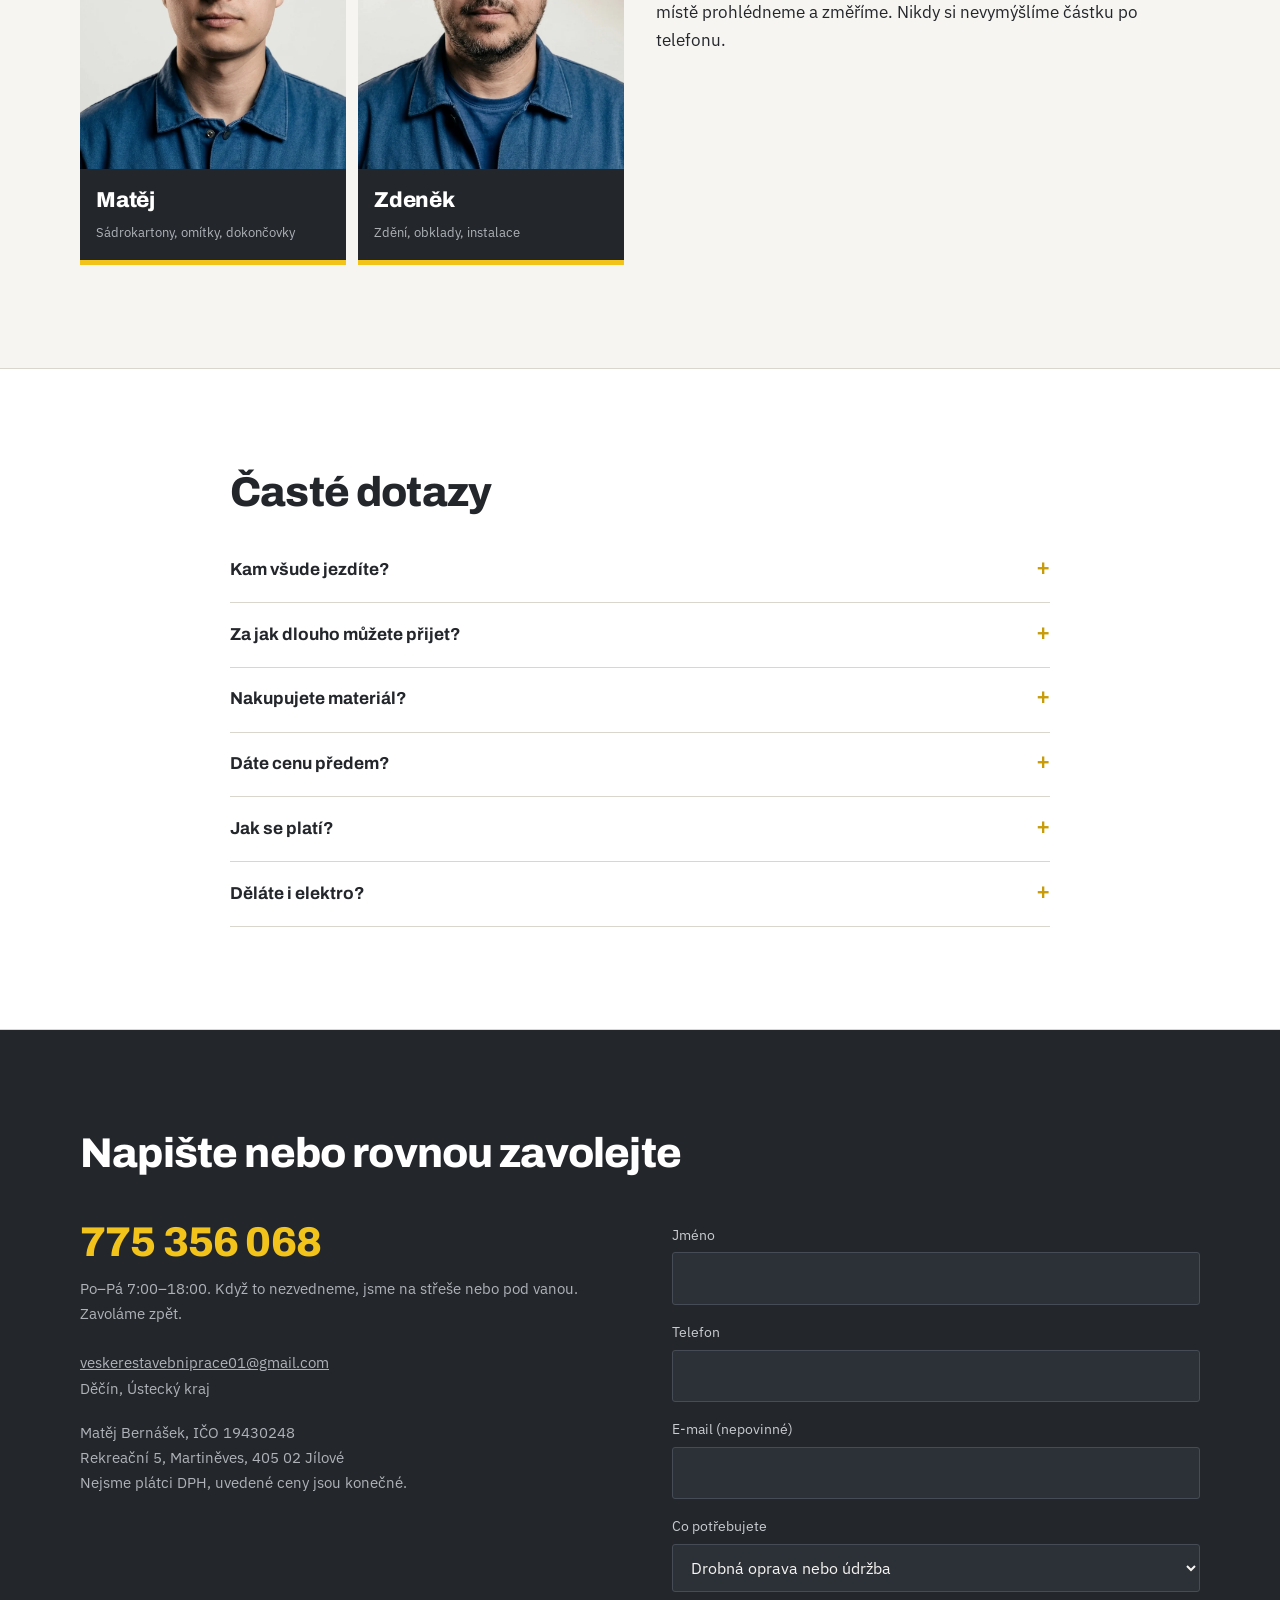
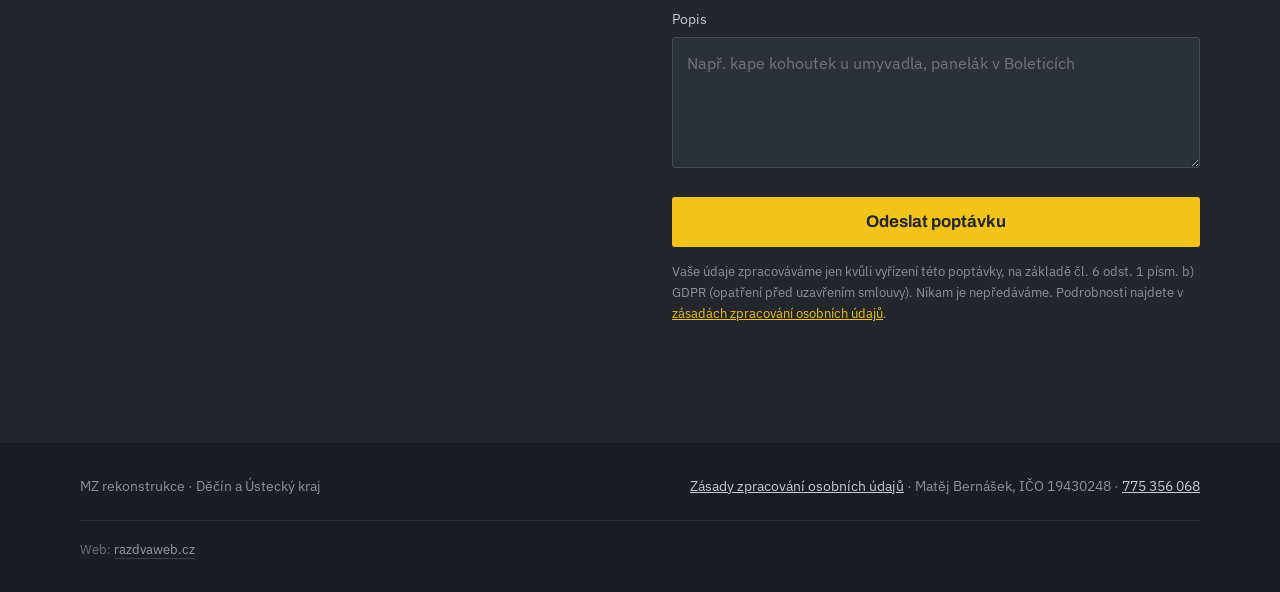
==== commit a3d842e9: "navrat k puvodnim obrazkum, odstraneni preload/headers a Google odkazu Co-Authored-By: Claude Sonnet" ====
--- a/index.html
+++ b/index.html
@@ -14,7 +14,6 @@
 <meta property="og:url" content="https://mzrekonstrukce.cz/">
 
 <link rel="icon" href="favicon.svg" type="image/svg+xml">
-<link rel="preload" href="img/hero.webp" as="image" fetchpriority="high">
 <link rel="preload" href="fonts/Archivo-800-latin-ext.woff2" as="font" type="font/woff2" crossorigin>
 <link rel="preload" href="fonts/IBMPlexSans-400-latin-ext.woff2" as="font" type="font/woff2" crossorigin>
 <link rel="stylesheet" href="fonts.css">
@@ -407,17 +406,17 @@
     <h2>Hotové zakázky</h2>
     <p style="margin-top:.9rem">Rekonstrukce koupelny a bytového jádra v panelovém bytě v Děčíně.</p>
     <div class="ba">
-      <figure class="pred"><img src="img/koupelna-pred-rekonstrukci.webp" alt="Koupelna v panelovém bytě před rekonstrukcí — původní obklady a vana" width="675" height="900" loading="lazy"><figcaption>Před</figcaption></figure>
-      <figure class="po"><img src="img/koupelna-po-rekonstrukci.webp" alt="Stejná koupelna po kompletní rekonstrukci — nové obklady, vana a umyvadlo" width="675" height="900" loading="lazy"><figcaption>Po</figcaption></figure>
+      <figure class="pred"><img src="img/koupelna-pred-rekonstrukci.webp" alt="Koupelna v panelovém bytě před rekonstrukcí — původní obklady a vana" loading="lazy"><figcaption>Před</figcaption></figure>
+      <figure class="po"><img src="img/koupelna-po-rekonstrukci.webp" alt="Stejná koupelna po kompletní rekonstrukci — nové obklady, vana a umyvadlo" loading="lazy"><figcaption>Po</figcaption></figure>
     </div>
     <p class="ba-popis">Stejná koupelna v panelovém bytě. Kompletní rekonstrukce včetně vybourání jádra, nových rozvodů vody a odpadu, obkladů, vany, umyvadla a WC.</p>
 
     <h3 style="margin-top:3rem;font-size:1.05rem;letter-spacing:.06em;text-transform:uppercase;color:var(--pencil)">Jak to vzniká</h3>
     <div class="gallery">
-      <figure class="shot"><img src="img/obkladani-koupelny.webp" alt="Obkládání koupelny velkoformátovým obkladem" width="675" height="900" loading="lazy"><figcaption>Obklady</figcaption></figure>
-      <figure class="shot"><img src="img/usazena-vana-a-obklad.webp" alt="Usazená vana a dokončený obklad stěny" width="675" height="900" loading="lazy"><figcaption>Obklady</figcaption></figure>
-      <figure class="shot"><img src="img/predstena-podomitkova-nadrzka.webp" alt="Předstěna pro podomítkovou nádržku a nové rozvody" width="900" height="675" loading="lazy"><figcaption>Instalace</figcaption></figure>
-      <figure class="shot"><img src="img/bourani-bytoveho-jadra.webp" alt="Vybourané bytové jádro připravené na nové rozvody" width="675" height="900" loading="lazy"><figcaption>Bourání</figcaption></figure>
+      <figure class="shot"><img src="img/obkladani-koupelny.webp" alt="Obkládání koupelny velkoformátovým obkladem" loading="lazy"><figcaption>Obklady</figcaption></figure>
+      <figure class="shot"><img src="img/usazena-vana-a-obklad.webp" alt="Usazená vana a dokončený obklad stěny" loading="lazy"><figcaption>Obklady</figcaption></figure>
+      <figure class="shot"><img src="img/predstena-podomitkova-nadrzka.webp" alt="Předstěna pro podomítkovou nádržku a nové rozvody" loading="lazy"><figcaption>Instalace</figcaption></figure>
+      <figure class="shot"><img src="img/bourani-bytoveho-jadra.webp" alt="Vybourané bytové jádro připravené na nové rozvody" loading="lazy"><figcaption>Bourání</figcaption></figure>
     </div>
     <p class="note">Odbouráme, uděláme nové rozvody, obložíme a předáme uklizené. Bez čekání na další firmy.</p>
   </div>
@@ -446,8 +445,8 @@
     <h2>Kdo k vám přijede</h2>
     <div class="crew" style="margin-top:2rem">
       <div class="portraits">
-        <div class="portrait"><img src="img/matej.webp" alt="Matěj, řemeslník z MZ rekonstrukce" width="900" height="1200" loading="lazy"><div class="jm"><b>Matěj</b><span>Sádrokartony, omítky, dokončovky</span></div></div>
-        <div class="portrait"><img src="img/zdenek.webp" alt="Zdeněk, řemeslník z MZ rekonstrukce" width="900" height="1200" loading="lazy"><div class="jm"><b>Zdeněk</b><span>Zdění, obklady, instalace</span></div></div>
+        <div class="portrait"><img src="img/matej.webp" alt="Matěj, řemeslník z MZ rekonstrukce" loading="lazy"><div class="jm"><b>Matěj</b><span>Sádrokartony, omítky, dokončovky</span></div></div>
+        <div class="portrait"><img src="img/zdenek.webp" alt="Zdeněk, řemeslník z MZ rekonstrukce" loading="lazy"><div class="jm"><b>Zdeněk</b><span>Zdění, obklady, instalace</span></div></div>
       </div>
       <div>
         <p>Jsme Matěj a Zdeněk a pracujeme spolu přes pět let. Oba máme dost zkušeností na to, abychom koupelnu zvládli od vybourání po poslední silikon bez čekání na další firmy. Nejradši máme sádrokartony a omítky a je to na nich vidět.</p>
@@ -480,7 +479,6 @@
         <a href="tel:+420775356068" class="big">775 356 068</a>
         <p class="sub">Po–Pá 7:00–18:00. Když to nezvedneme, jsme na střeše nebo pod vanou. Zavoláme zpět.</p>
         <p class="sub" style="margin-top:1.5rem"><a href="mailto:veskerestavebniprace01@gmail.com">veskerestavebniprace01@gmail.com</a><br>Děčín, Ústecký kraj</p>
-        <p class="sub" style="margin-top:1.5rem">Najdete nás i na <a href="https://www.google.com/maps/search/?api=1&amp;query=MZ+rekonstrukce+D%C4%9B%C4%8D%C3%ADn" target="_blank" rel="noopener" style="color:var(--rule)">Googlu</a>. Dělali jsme u vás? Budeme rádi za hodnocení, hodně nám to pomůže.</p>
         <p class="sub" style="margin-top:1.2rem">Matěj Bernášek, IČO 19430248<br>Rekreační 5, Martiněves, 405 02 Jílové<br>Nejsme plátci DPH, uvedené ceny jsou konečné.</p>
       </div>
       <form action="https://api.web3forms.com/submit" method="POST">
